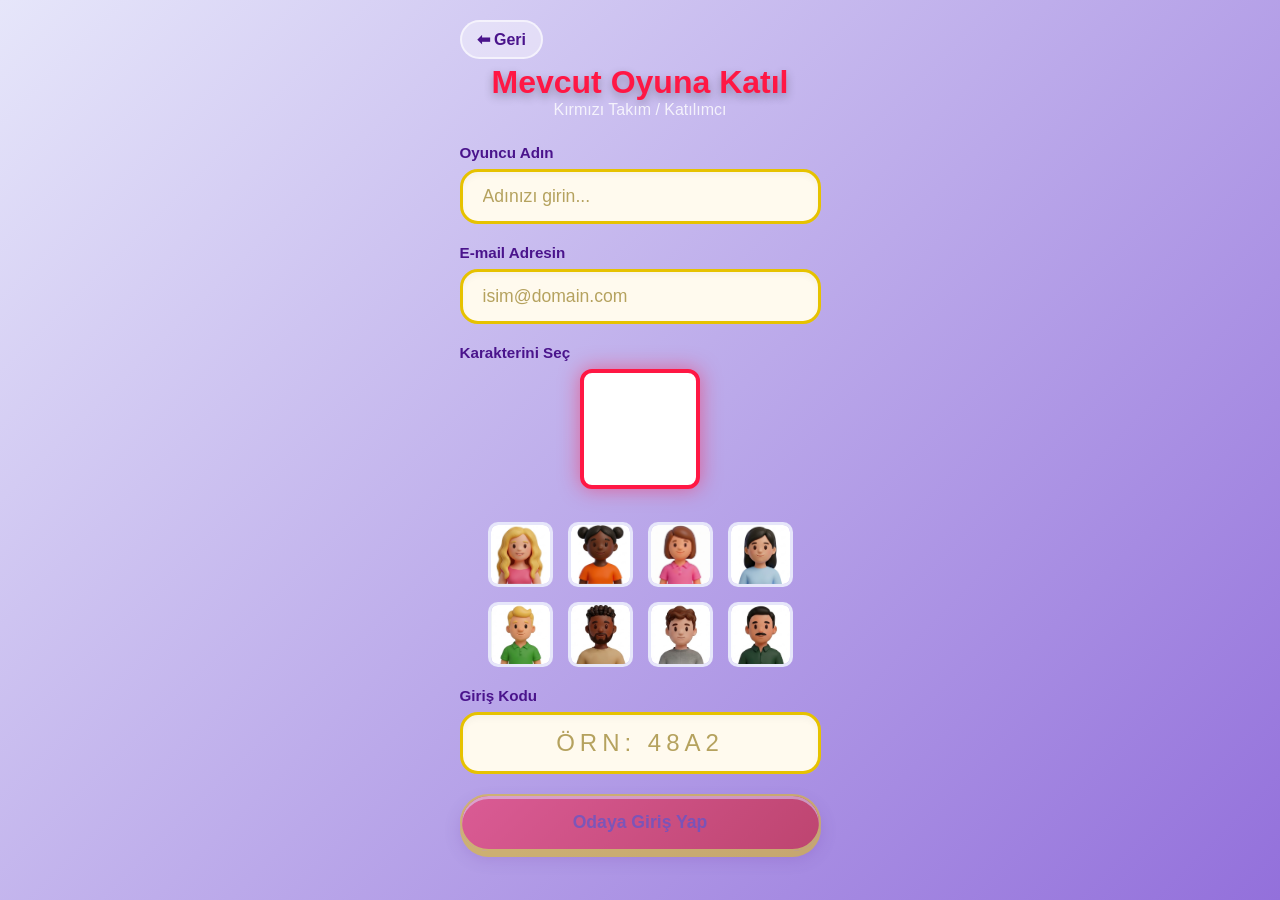
==== iki-kisilik-katil.html @ f36b6cc8 "3D Arka plan ve Ayarlar Modalı eklendi" ====
<!DOCTYPE html>
<html lang="tr">
<head>
    <meta charset="UTF-8">
    <meta name="viewport" content="width=device-width, initial-scale=1.0">
    <title>Oyuna Katıl - Petek</title>
    <link rel="stylesheet" href="style.css">
</head>
<body class="prep-body">
    <div class="prep-container">
        <div class="back-header">
            <a href="iki-kisilik-secim.html" class="back-btn">⬅ Geri</a>
        </div>

        <div style="text-align: center; margin-bottom: 25px;">
            <h1 style="color: #FF1744; text-shadow: 0px 4px 10px rgba(0,0,0,0.3);">Mevcut Oyuna Katıl</h1>
            <p style="color: white; opacity: 0.8;">Kırmızı Takım / Katılımcı</p>
        </div>

        <div class="card">
            <div class="input-group">
                <label class="input-label" for="joinerNickname">Oyuncu Adın</label>
                <input type="text" id="joinerNickname" class="custom-input" placeholder="Adınızı girin..." autocomplete="off">
            </div>

            <div class="input-group">
                <label class="input-label" for="joinerEmail">E-mail Adresin</label>
                <input type="email" id="joinerEmail" class="custom-input" placeholder="isim@domain.com" autocomplete="off">
            </div>

            <!-- Joiner Avatar -->
            <div class="input-group" style="align-items: center;">
                <label class="input-label" style="align-self: flex-start;">Karakterini Seç</label>
                
                <div class="selected-avatars-display">
                    <div class="selected-avatar-box team-red-border" id="joinerPreviewBox">
                        <img src="" id="joinerPreviewImg" style="display:none;" alt="Oyuncu">
                    </div>
                </div>

                <div class="avatar-galleries" id="joinerAvatarGrid">
                    <div class="gallery-row">
                        <div class="gallery-item avatar-card" data-avatar="k1_beyaz.png"><img src="./k1_beyaz.png"></div>
                        <div class="gallery-item avatar-card" data-avatar="k2_beyaz.png"><img src="./k2_beyaz.png"></div>
                        <div class="gallery-item avatar-card" data-avatar="k3_beyaz.png"><img src="./k3_beyaz.png"></div>
                        <div class="gallery-item avatar-card" data-avatar="k4_beyaz.png"><img src="./k4_beyaz.png"></div>
                    </div>
                    <div class="gallery-row">
                        <div class="gallery-item avatar-card" data-avatar="e1_beyaz.png"><img src="./e1_beyaz.png"></div>
                        <div class="gallery-item avatar-card" data-avatar="e2_beyaz.png"><img src="./e2_beyaz.png"></div>
                        <div class="gallery-item avatar-card" data-avatar="e3_beyaz.png"><img src="./e3_beyaz.png"></div>
                        <div class="gallery-item avatar-card" data-avatar="e4_beyaz.png"><img src="./e4_beyaz.png"></div>
                    </div>
                </div>
            </div>

            <div class="input-group">
                <label class="input-label">Giriş Kodu</label>
                <input type="text" id="joinCode" class="custom-input" placeholder="Örn: 48A2" style="text-transform: uppercase; text-align: center; font-size: 1.5rem; letter-spacing: 5px;">
            </div>

            <button class="btn" id="joinRoomBtn" style="width: 100%; opacity: 0.5; pointer-events: none; background: linear-gradient(135deg, #FF1744, #D50000);">Odaya Giriş Yap</button>
            <p id="joinStatusText" style="text-align: center; color: white; display: none; margin-top: 15px; font-weight: bold;">Başarıyla katıldın! Kurucunun başlatması bekleniyor...</p>
        </div>
    </div>

    <script src="iki-kisilik-katil.js"></script>
</body>
</html>
---- style.css ----
/* Genel Ayarlar ve Renk Paleti */
:root {
    /* Arka plan geÃ§iÅi iÃ§in lila ve mor tonlarÄ± */
    --bg-color-start: #E6E6FA; /* Lila */
    --bg-color-end: #9370DB; /* Mor */
    
    /* Buton ve kartlar iÃ§in canlÄ± sarÄ± tonlarÄ± */
    --primary-yellow: #FFD700;
    --primary-yellow-dark: #E6C200;
    
    /* GÃ¶lge ve 3D efektleri iÃ§in renkler */
    --shadow-color: rgba(75, 0, 130, 0.25); /* Koyu mor tonlarÄ±nda gÃ¶lge */
    --highlight-color: rgba(255, 255, 255, 0.6);

    /* Metin renkleri */
    --text-main: #4A148C; /* OkunabilirliÄi yÃ¼ksek koyu mor */
}

/* Temel SÄ±fÄ±rlama ve Body Stilleri */
* {
    box-sizing: border-box;
    margin: 0;
    padding: 0;
}

body {
    font-family: 'Segoe UI', Tahoma, Geneva, Verdana, sans-serif;
    /* Lila'dan mora geÃ§iÅli arka plan */
    background: linear-gradient(135deg, var(--bg-color-start) 0%, var(--bg-color-end) 100%);
    background-attachment: fixed; /* Mobilde scroll yaparken arkaplan sabit kalsÄ±n */
    min-height: 100vh;
    color: var(--text-main);
    display: flex;
    flex-direction: column;
    align-items: center;
    padding: 20px;
    /* Mobil Ã¶ncelikli (responsive) yapÄ± iÃ§in */
    width: 100%;
    position: relative; /* Arka plan deseni iÃ§in */
    overflow-x: hidden; /* Animasyondan dolayÄ± kaydÄ±rma Ã§ubuÄu Ã§Ä±kmasÄ±nÄ± engelle */
}

/* ============================================================== */
/* FÜTÜRİSTİK 3D PETEK KOVANI (ADVANCED 3D ENERGY HIVE)            */
/* ============================================================== */
.hexagon-grid-bg {
    position: fixed;
    top: 0;
    left: 0;
    width: 100%;
    height: 100%;
    z-index: -1;
    pointer-events: none;
    opacity: 0.25;
    
    /* Derinlik için isometric bakış açısı (Opsiyonel: Isometric hissi veren pattern kullanacağız) */
    background: linear-gradient(135deg, #E040FB 0%, #FF4081 50%, #00E5FF 100%);
    
    /* 3D Görünümlü İç İçe Geçmiş Lazer Petekler (Nested Laser Hexagons) */
    -webkit-mask-image: url("data:image/svg+xml,%3Csvg width='112' height='100' viewBox='0 0 112 100' xmlns='http://www.w3.org/2000/svg'%3E%3Cpath d='M28 66L0 50L0 16L28 0L56 16L56 50L28 66L28 100M56 16L84 0L112 16L112 50L84 66L56 50' fill='none' stroke='black' stroke-width='2.5'/%3E%3Cpath d='M28 55L10 45L10 21L28 11L46 21L46 45Z' fill='none' stroke='black' stroke-width='1'/%3E%3Cpath d='M84 55L66 45L66 21L84 11L102 21L102 45Z' fill='none' stroke='black' stroke-width='1'/%3E%3C/svg%3E");
    mask-image: url("data:image/svg+xml,%3Csvg width='112' height='100' viewBox='0 0 112 100' xmlns='http://www.w3.org/2000/svg'%3E%3Cpath d='M28 66L0 50L0 16L28 0L56 16L56 50L28 66L28 100M56 16L84 0L112 16L112 50L84 66L56 50' fill='none' stroke='black' stroke-width='2.5'/%3E%3Cpath d='M28 55L10 45L10 21L28 11L46 21L46 45Z' fill='none' stroke='black' stroke-width='1'/%3E%3Cpath d='M84 55L66 45L66 21L84 11L102 21L102 45Z' fill='none' stroke='black' stroke-width='1'/%3E%3C/svg%3E");
    mask-size: 80px auto;
    
    /* Neon Parlama ve Derinlik Gölgeleri */
    filter: drop-shadow(0 0 5px rgba(224, 64, 251, 0.6)) drop-shadow(0 0 10px rgba(0, 229, 255, 0.4));
}

/* Sayfa ortasındaki yumuşak lazer enerji küresi (Focal Energy Sphere) */
.hexagon-grid-bg::before {
    content: '';
    position: absolute;
    top: 50%;
    left: 50%;
    width: 80vw;
    height: 80vh;
    background: radial-gradient(circle, rgba(224, 64, 251, 0.3) 0%, rgba(255, 64, 129, 0.1) 40%, transparent 70%);
    transform: translate(-50%, -50%);
    filter: blur(60px);
    pointer-events: none;
    z-index: -1;
}
    10% {
        opacity: 1; /* GÃ¶rÃ¼nÃ¼rleÅti */
    }
    90% {
        opacity: 1;
    }
    100% {
        transform: translateY(120vh) rotate(360deg);
        opacity: 0; /* Kaybolarak Ã§Ä±ksÄ±n */
    }
}

/* 
  Ortak 'Kart' SÄ±nÄ±fÄ± 
  YumuÅak kÃ¶Åeli, sevimli, hafif 3D gÃ¶rÃ¼nÃ¼mlÃ¼ kart yapÄ±larÄ±.
*/
.card {
    background-color: var(--primary-yellow);
    border-radius: 24px; /* YumuÅak ve geniÅ kÃ¶Åeler */
    padding: 20px;
    margin-bottom: 20px;
    width: 100%;
    max-width: 400px; /* Mobilde tam ekran, tablette/web'de ortalanmÄ±Å */
    
    /* Hafif 3D Efekti: Ãstten aydÄ±nlatma, alttan kendi renginin koyusu ile kalÄ±nlÄ±k ve dÄ±Å gÃ¶lge */
    box-shadow: 
        0px 10px 20px var(--shadow-color),
        inset 0px 4px 0px var(--highlight-color),
        inset 0px -4px 0px var(--primary-yellow-dark);
        
    /* Formu desteklemek ve sevimli gÃ¶stermek iÃ§in ince bir Ã§izgi */
    border: 3px solid var(--primary-yellow-dark);
    display: flex;
    flex-direction: column;
    gap: 15px;
    transition: transform 0.3s ease;
}

/* Karta hover gelindiÄinde hafif zÄ±plama efekti (opsiyonel) */
.card:hover {
    transform: translateY(-2px);
}

.card h2, .card h3 {
    text-align: center;
    margin-bottom: 5px;
    font-weight: 800;
}

.card p {
    font-size: 1rem;
    line-height: 1.5;
}

/* 
  Ortak 'Buton' SÄ±nÄ±fÄ± 
  CanlÄ± sarÄ±, yumuÅak kÃ¶Åeli, 3D ve interaktif (hover/active efektli) buton yapÄ±larÄ±.
*/
.button, .btn {
    appearance: none;
    background-color: var(--primary-yellow);
    color: var(--text-main);
    font-size: 1.1rem;
    font-weight: bold;
    text-align: center;
    padding: 16px 24px;
    border-radius: 100px; /* Tam yuvarlak (hap Åeklinde) sevimli buton */
    border: 2px solid var(--primary-yellow-dark);
    cursor: pointer;
    width: 100%;
    
    /* 3D GÃ¶rÃ¼nÃ¼m: AydÄ±nlatma ve alt gÃ¶lge ile kalÄ±nlÄ±k (basÄ±labilir) hissi */
    box-shadow: 
        0px 6px 0px var(--primary-yellow-dark),
        0px 8px 15px var(--shadow-color),
        inset 0px 3px 0px var(--highlight-color);
        
    transition: all 0.15s cubic-bezier(0.4, 0, 0.2, 1); /* YumuÅak animasyon geÃ§iÅi */
    display: inline-flex;
    justify-content: center;
    align-items: center;
    text-decoration: none;
    user-select: none; /* Metin seÃ§imi engelleniyor */
}

/* Ãzerine gelindiÄinde (Hover): Hafif kÃ¼Ã§Ã¼lme ve koyulaÅma efekti */
.button:hover, .btn:hover {
    background-color: var(--primary-yellow-dark); /* Renk koyulaÅÄ±yor */
    transform: scale(0.98) translateY(2px); /* Hem hafif kÃ¼Ã§Ã¼lÃ¼yor hem aÅaÄÄ± iniyor */
    /* 3D gÃ¶lgeyi (kalÄ±nlÄ±ÄÄ±) azaltarak basÄ±lÄ±yormuÅ hissini baÅlatma */
    box-shadow: 
        0px 4px 0px var(--primary-yellow-dark),
        0px 5px 10px var(--shadow-color),
        inset 0px 3px 0px rgba(255, 255, 255, 0.4);
}

/* TÄ±klandÄ±ÄÄ±nda (Active): Tamamen basÄ±lmÄ±Å hissi */
.button:active, .btn:active {
    transform: scale(0.95) translateY(6px); /* Daha fazla kÃ¼Ã§Ã¼lÃ¼p tam basÄ±lÄ±yor */
    background-color: #D4B400; /* Biraz daha koyu sarÄ± */
    /* KalÄ±nlÄ±k gÃ¶lgesi sÄ±fÄ±rlanÄ±yor (buton zemine oturdu) */
    box-shadow: 
        0px 0px 0px var(--primary-yellow-dark),
        0px 2px 5px var(--shadow-color),
        inset 0px 3px 0px rgba(255, 255, 255, 0.2);
}

/* Mobil cihazlarda kullanÄ±labilirlik iÃ§in ekstra medya sorgularÄ± */
@media screen and (max-width: 480px) {
    body {
        padding: 15px;
    }
    
    .card {
        padding: 18px;
        border-radius: 20px;
        gap: 12px;
    }
    
    .button, .btn {
        padding: 14px 20px;
        font-size: 1rem;
    }
}

/* ============================================================== */
/* YENÄ° EKLENEN ANA SAYFA (INDEX) STÄ°LLERÄ°                          */
/* ============================================================== */

/* --- Ãst MenÃ¼ Ä°konlarÄ± (Ayarlar ve YardÄ±m) --- */
.header {
    width: 100%;
    max-width: 100%; /* Tam ekran saÄa yaslamak iÃ§in 100% yapÄ±ldÄ± */
    display: flex;
    justify-content: flex-end;
    gap: 15px;
    padding: 10px 15px 20px 15px; /* Mobilde kenarlardan azÄ±cÄ±k pay bÄ±rakÄ±lÄ±r */
    position: relative;
    z-index: 10; /* Arka plan deseninin Ã¼stÃ¼nde kalsÄ±n */
}

.icon-btn {
    width: 82px; /* Ana menÃ¼ye oranla hafifÃ§e bÃ¼yÃ¼tÃ¼ldÃ¼ */
    height: 95px;
    /* Parlak Petek SarÄ±sÄ± Soru Ä°Åareti Butonu (Eski Pembe Renk Ä°ptal) */
    background: radial-gradient(circle at 30% 30%, rgba(255, 255, 255, 0.4) 0%, transparent 60%), linear-gradient(135deg, #FFD54F 0%, #FFB300 50%, #FF8F00 100%);
    clip-path: polygon(50% 0%, 100% 25%, 100% 75%, 50% 100%, 0% 75%, 0% 25%);
    display: flex;
    justify-content: center;
    align-items: center;
    font-size: 2.2rem; /* Ä°kon bÃ¼yÃ¼tÃ¼ldÃ¼ */
    font-weight: 900; /* Ãok daha kalÄ±n, dolgun bir gÃ¶rÃ¼nÃ¼m */
    color: #4A148C;
    cursor: pointer;
    text-decoration: none;
    border: none;
    transition: all 0.2s ease;
    filter: drop-shadow(0px 4px 10px rgba(0, 0, 0, 0.15));
}

.icon-btn:hover {
    transform: scale(1.1);
    filter: drop-shadow(0px 0px 16px rgba(255, 215, 0, 0.9));
}

.icon-btn:active {
    transform: scale(0.95);
}

/* --- Ana MenÃ¼ Klasik Petek TasarÄ±mlarÄ± --- */
.honeycomb-menu-container {
    position: relative;
    width: 320px;
    height: 290px;
    z-index: 10; /* Arka plan deseninin Ã¼stÃ¼nde kalsÄ±n */
    
    /* Dikey ortalama - Logo ile alt kÄ±sÄ±m arasÄ±nda mÃ¼kemmel dengelenir */
    margin: auto; 
    
    /* TÃ¼m petekleri oranlarÄ± bozulmadan (iÃ§ yazÄ±larÄ±yla birlikte) eski %22 yerine Åimdi %40 bÃ¼yÃ¼tÃ¼r (Ekstra ~%15-20 kazanÃ§) */
    transform: scale(1.40); 
    transform-origin: center center;
}

/* Mobil limitler - BÃ¼yÃ¼tÃ¼len petekler ufak ekranlarda viewport dÄ±ÅÄ±na taÅmasÄ±n */
@media screen and (max-width: 440px) {
    .honeycomb-menu-container {
        transform: scale(1.22); /* Limit (Eski bÃ¼yÃ¼k boyut Åimdi mobil maks limit oldu) */
    }
}
@media screen and (max-width: 380px) {
    .honeycomb-menu-container {
        transform: scale(1.05); /* Ãok dar telefonlar */
    }
}

.honeycomb-btn {
    position: absolute;
    /* Tam Keskin Petek (AltÄ±gen) silÃ¼eti - DÃ¼z Ã¼st/alt, sivri yanlar */
    clip-path: polygon(25% 0%, 75% 0%, 100% 50%, 75% 100%, 25% 100%, 0% 50%);
    
    /* Temiz, PÃ¼rÃ¼zsÃ¼z Bal Rengi Linear Degrade (Koyu Amber'den AÃ§Ä±k SarÄ±ya) */
    /* TÃ¼m desen ve iÃ§ gÃ¶lgeler kaldÄ±rÄ±ldÄ± */
    background: linear-gradient(180deg, #FFA000 0%, #FFECB3 100%);
    
    display: flex;
    flex-direction: column;
    justify-content: center;
    align-items: center;
    text-align: center;
    cursor: pointer;
    transition: transform 0.3s ease, filter 0.3s ease, z-index 0s;
    
    /* Ä°nce Ãst-Sol IÅÄ±k ParlamasÄ± (Kenar Vurgusu/Highlight) + Zemin GÃ¶lgesi */
    filter: drop-shadow(-1.5px -1.5px 0px rgba(255, 255, 255, 0.9)) drop-shadow(0px 8px 12px rgba(255, 143, 0, 0.5));
}

.honeycomb-btn.h-large {
    width: 170px;
    height: 147px; /* W * 0.866 */
    padding: 10px;
}

.honeycomb-btn.h-small {
    width: 125px;
    height: 108px; /* W * 0.866 */
    padding: 10px;
}

/* Pozisyonlamalar (ArÄ± kovanÄ± iÃ§iÃ§e dizilimi) */
.honeycomb-btn.h-pos-1 {
    top: 0;
    left: 10px;
    z-index: 2;
}

.honeycomb-btn.h-pos-2 {
    top: 78px; /* Tam ortadan hizalama yarÄ± yÃ¼ksekliÄi */
    left: 142px; /* GeniÅliÄin %75'i civarÄ± + boÅluk */
    z-index: 1;
}

.honeycomb-btn.h-pos-3 {
    top: 156px; 
    left: 45px; /* Alt-sol cepheye sÄ±msÄ±kÄ± oturtulmuÅ kÃ¼Ã§Ã¼k petek */
    z-index: 3;
}

/* --- Ä°konlar ve Tipografi --- */
.honeycomb-btn h2 {
    font-size: 1.25rem;
    font-weight: 800;
    margin-bottom: 2px;
    color: #4A148C; /* Koyu Mor (Siyah/Mor Vurgu) */
    line-height: 1.1;
}

.honeycomb-btn.h-small h2 {
    font-size: 1rem; /* KÃ¼Ã§Ã¼k peteÄin baÅlÄ±ÄÄ± biraz daha kÃ¼Ã§Ã¼k */
}

.honeycomb-btn p {
    font-size: 0.95rem; /* Boyut birkaÃ§ piksel bÃ¼yÃ¼tÃ¼ldÃ¼ ve daha okunabilir kÄ±lÄ±ndÄ± */
    font-weight: 700;
    color: #222222; /* Koyu gri, neredeyse siyah temiz modern metin */
    line-height: 1.25;
}

.honeycomb-btn.h-small p {
    font-size: 0.85rem;
}

.honeycomb-btn:hover {
    transform: scale(1.1); /* YumuÅak tam bÃ¼yÃ¼me animasyonu */
    /* Hover anÄ±nda CamsÄ± Halo yansÄ±masÄ± ve GÃ¼Ã§lÃ¼ Kehribar (AltÄ±n) Glow */
    filter: drop-shadow(0px 0px 4px rgba(255, 255, 255, 0.8)) drop-shadow(0px 0px 20px rgba(255, 215, 0, 0.95));
    z-index: 10 !important; /* BÃ¼yÃ¼dÃ¼ÄÃ¼nde tasarÄ±mÄ±n en Ã¼stÃ¼ne Ã§Ä±ksÄ±n */
}

/* --- Logo ve Responsive DÃ¼zen --- */
.logo-container {
    display: flex;
    justify-content: center;
    align-items: center;
    width: 100%;
    margin-top: 10px;
    margin-bottom: 40px;
    position: relative; /* Mistk halo efekti iÃ§in referans */
    animation: float 4s ease-in-out infinite;
    z-index: 10; /* Arka plan deseninin Ã¼stÃ¼nde kalsÄ±n */
}

/* Mistik ve DeÄerli Hava Katan Petek/Bal Mumu ParÄ±ltÄ±sÄ± (Halo Aura) */
.logo-container::before {
    content: '';
    position: absolute;
    top: 50%;
    left: 50%;
    transform: translate(-50%, -50%);
    width: 250px;
    height: 250px;
    background: radial-gradient(circle, rgba(255, 215, 0, 0.25) 0%, rgba(255, 143, 0, 0.08) 40%, transparent 70%);
    pointer-events: none; /* Mouse engellemesini engeller */
    z-index: -1; /* Logonun arkasÄ±nda kalsÄ±n */
}

.brand-logo {
    max-width: 100%; /* Mobil cihazlarda taÅmayÄ± Ã¶nler */
    width: 200px; /* Daha zarif ve toparlanmÄ±Å bir boyut (eskiden 300px'ti) */
    height: auto;
    object-fit: contain;
    filter: drop-shadow(0px 8px 15px var(--shadow-color)); /* Logoya derinlik katan lila gÃ¶lge */
}

/* Havada SÃ¼zÃ¼lme Animasyonu (Float) */
@keyframes float {
    0% { transform: translateY(0px); }
    50% { transform: translateY(-8px); }
    100% { transform: translateY(0px); }
}

/* --- Menu KartÄ± Ãzel Ä°mleÃ§ ve TÄ±klanabilirlik Bildirimi --- */
.menu-card {
    cursor: pointer;
}

/* --- Modal (AÃ§Ä±lÄ±r Pencere) Stilleri --- */
.modal-overlay {
    position: fixed;
    top: 0;
    left: 0;
    width: 100%;
    height: 100%;
    background-color: rgba(30, 0, 60, 0.75); /* Koyu Arka Plan */
    backdrop-filter: blur(5px); /* Arka planÄ± bulanÄ±klaÅtÄ±rma efekti */
    
    /* ModalÄ± ortalamak iÃ§in Flexbox */
    display: flex;
    justify-content: center;
    align-items: center;
    
    /* VarsayÄ±lan olarak gizli */
    z-index: 1000;
    opacity: 0;
    pointer-events: none;
    transition: opacity 0.3s ease;
}

/* JavaScript bu sÄ±nÄ±fÄ± eklediÄinde modal gÃ¶rÃ¼nÃ¼r olur */
.modal-overlay.active {
    opacity: 1;
    pointer-events: auto;
}

.modal-content {
    background: linear-gradient(to bottom, #FFFFFF, #FFF5FA);
    width: 90%;
    max-width: 380px;
    border-radius: 28px;
    padding: 30px;
    position: relative;
    
    /* Ä°Ã§erik de hafif sevimli bir kenarlÄ±kla sÄ±nÄ±rlandÄ±rÄ±lÄ±yor */
    border: 4px solid var(--primary-yellow);
    box-shadow: 0px 20px 40px rgba(0, 0, 0, 0.3);
    
    /* AÃ§Ä±lÄ±Å animasyonu iÃ§in varsayÄ±lan olarak kÃ¼Ã§Ã¼ltÃ¼lmÃ¼Å ve aÅaÄÄ± kaydÄ±rÄ±lmÄ±Å */
    transform: translateY(30px) scale(0.9);
    transition: transform 0.3s cubic-bezier(0.34, 1.56, 0.64, 1); /* SÄ±Ã§rama (Bouncy) hareketi */
}

.modal-overlay.active .modal-content {
    transform: translateY(0) scale(1);
}

.modal-title {
    color: var(--text-main);
    font-size: 1.6rem;
    font-weight: 800;
    text-align: center;
    margin-bottom: 20px;
}

.modal-body {
    color: #444;
    line-height: 1.7;
    margin-bottom: 25px;
    font-size: 1.05rem;
}

.modal-body p {
    margin-bottom: 10px;
}

/* ÃarpÄ± (Kapatma) Butonu */
.close-btn {
    position: absolute;
    top: -15px;
    right: -15px;
    width: 44px;
    height: 44px;
    background-color: #FF4D6D; /* TatlÄ± pembe/kÄ±rmÄ±zÄ± tonu */
    color: white;
    border: 4px solid white;
    border-radius: 50%;
    font-size: 1.4rem;
    font-weight: bold;
    display: flex;
    justify-content: center;
    align-items: center;
    cursor: pointer;
    box-shadow: 0px 4px 10px rgba(0,0,0,0.25);
    transition: all 0.2s ease;
}

.close-btn:hover {
    transform: scale(1.1) rotate(90deg); /* Ãzerine gelince biraz dÃ¶nme ve bÃ¼yÃ¼me */
    background-color: #FF3355;
}

/* ============================================================== */
/* OYUN HAZIRLIK (PREP) SAYFALARI Ä°ÃÄ°N STÄ°LLER                    */
/* ============================================================== */

/* --- Input ve Form AlanlarÄ± --- */
.input-group {
    width: 100%;
    margin-bottom: 20px;
    display: flex;
    flex-direction: column;
    gap: 8px;
}

.input-label {
    font-weight: 700;
    color: var(--text-main);
    font-size: 0.95rem;
}

.custom-input {
    width: 100%;
    padding: 14px 20px;
    border-radius: 18px;
    border: 3px solid var(--primary-yellow-dark);
    font-size: 1.1rem;
    font-family: inherit;
    outline: none;
    transition: all 0.3s ease;
    box-shadow: inset 0px 4px 6px rgba(0,0,0,0.03);
    color: var(--text-main);
    background-color: #fffaee;
    font-weight: 600;
}

.custom-input::placeholder {
    color: #b5a25e;
    font-weight: 500;
}

.custom-input:focus {
    background-color: #ffffff;
    border-color: var(--text-main);
    box-shadow: 0px 0px 0px 4px rgba(75, 0, 130, 0.15);
}

.custom-input:disabled {
    background-color: #e9e9e9;
    border-color: #ccc;
    color: #777;
    cursor: not-allowed;
}

/* --- Kategori KartlarÄ± IzgarasÄ± (Grid) --- */
.category-grid {
    display: grid;
    /* Mobilde 3 sÃ¼tun sÄ±Äacak Åekilde, aralarÄ±nda boÅlukla */
    grid-template-columns: repeat(auto-fit, minmax(90px, 1fr));
    gap: 12px;
}

.category-card {
    background-color: #FFFFFF;
    border: 3px solid #E6E6FA; /* AÃ§Ä±k lila kenarlÄ±k */
    border-radius: 20px;
    padding: 15px 5px;
    display: flex;
    flex-direction: column;
    align-items: center;
    gap: 10px;
    cursor: pointer;
    transition: all 0.2s cubic-bezier(0.4, 0, 0.2, 1);
}

.category-card:hover {
    transform: translateY(-3px);
    border-color: var(--primary-yellow-light);
    box-shadow: 0px 6px 12px rgba(0,0,0,0.06);
}

.category-card.selected {
    border-color: var(--text-main);
    background-color: var(--primary-yellow); /* Aktif kart tamamen sarÄ± oluyor */
    box-shadow: 0px 4px 0px var(--primary-yellow-dark);
    transform: translateY(-2px);
}

.category-icon {
    font-size: 2rem;
    line-height: 1;
}

.category-name {
    font-size: 0.8rem;
    font-weight: 800;
    color: var(--text-main);
    text-align: center;
}

/* --- Geri Butonu (Ãst Sol) --- */
.back-header {
    width: 100%;
    max-width: 400px;
    display: flex;
    justify-content: flex-start;
    padding-bottom: 5px;
}

.back-btn {
    display: inline-flex;
    align-items: center;
    gap: 5px;
    text-decoration: none;
    background-color: rgba(255, 255, 255, 0.4);
    border: 2px solid rgba(255, 255, 255, 0.6);
    padding: 8px 15px;
    border-radius: 20px;
    font-size: 1rem;
    font-weight: 800;
    color: var(--text-main);
    cursor: pointer;
    transition: all 0.2s ease;
}

.back-btn:hover {
    background-color: rgba(255, 255, 255, 0.8);
    transform: translateX(-4px);
}

.game-back-btn {
    position: fixed;
    top: 20px;
    left: 20px;
    z-index: 9999;
    box-shadow: 0 4px 15px rgba(0,0,0,0.1);
}

/* --- Oyun Kodu GÃ¶rÃ¼ntÃ¼leme Kutusu --- */
.code-box {
    background-color: #E6E6FA; /* Lila iÃ§i */
    border: 3px dashed var(--text-main);
    border-radius: 20px;
    padding: 15px;
    text-align: center;
    font-size: 1.8rem;
    font-weight: 900;
    color: var(--text-main);
    letter-spacing: 8px;
    margin: 15px 0 20px 0;
    box-shadow: inset 0px 4px 6px rgba(0,0,0,0.05);
}

/* --- AyraÃ§ (VEYA yazÄ±sÄ±) --- */
.divider {
    display: flex;
    align-items: center;
    text-align: center;
    color: #ffffff;
    font-weight: 800;
    font-size: 0.9rem;
    margin: 15px 0;
    width: 100%;
    max-width: 400px;
    opacity: 0.9;
}

.divider::before, .divider::after {
    content: '';
    flex: 1;
    border-bottom: 2px dashed rgba(255, 255, 255, 0.6);
}

.divider::before { margin-right: 15px; }
.divider::after { margin-left: 15px; }

/* --- Inaktif (BasÄ±lamaz) Buton Stili --- */
.btn:disabled {
    opacity: 0.4;
    cursor: not-allowed;
    background-color: #e2c000;
    transform: none !important;
    box-shadow: 0px 4px 0px var(--primary-yellow-dark) !important;
}

/* --- Avatar SeÃ§imi (Yeni Kare GÃ¶rsel Sistem) --- */
.selected-avatars-display {
    display: flex;
    justify-content: center;
    gap: 30px;
    margin-bottom: 25px;
}

.selected-avatar-box {
    width: 120px;
    height: 120px;
    background-color: #FFFFFF;
    border-radius: 12px;
    display: flex;
    justify-content: center;
    align-items: center;
    overflow: hidden;
    position: relative;
    box-shadow: 0px 8px 20px rgba(0,0,0,0.15);
    transition: all 0.3s ease;
    border: 4px solid var(--text-main);
}

.selected-avatar-box img {
    width: 100%;
    height: 100%;
    object-fit: cover;
}

/* TakÄ±m Renkleri (Mavi = 1. Oyuncu, KÄ±rmÄ±zÄ± = 2. Oyuncu / Robot) */
.team-blue-border {
    border-color: #00E5FF !important;
    box-shadow: 0 0 20px rgba(0, 229, 255, 0.5) !important;
}

.team-red-border {
    border-color: #FF1744 !important;
    box-shadow: 0 0 20px rgba(255, 23, 68, 0.5) !important;
}

/* Galeriler */
.avatar-galleries {
    display: flex;
    flex-direction: column;
    gap: 15px;
}

.gallery-row {
    display: flex;
    justify-content: center;
    gap: 15px;
}

.gallery-item {
    width: 65px;
    height: 65px;
    border-radius: 10px;
    overflow: hidden;
    cursor: pointer;
    border: 3px solid #E6E6FA;
    transition: all 0.2s cubic-bezier(0.4, 0, 0.2, 1);
    background-color: #FFF;
}

.gallery-item img {
    width: 100%;
    height: 100%;
    object-fit: cover;
}

.gallery-item:hover {
    transform: scale(1.1);
    border-color: var(--primary-yellow-light);
    box-shadow: 0px 4px 10px rgba(0,0,0,0.2);
}

.gallery-item.selected {
    border-color: var(--primary-yellow);
    box-shadow: 0px 0px 12px var(--primary-yellow);
    transform: translateY(-3px) scale(1.05);
}

/* KullanÄ±cÄ± isteÄi: Kare butonlar iÃ§indeki resimlerin tam sÄ±ÄmasÄ± iÃ§in */
.sq-avatar-btn img {
    width: 100%;
    height: 100%;
    object-fit: cover;
}

/* --- Zorluk Seviyesi ButonlarÄ± --- */
.diff-group {
    display: flex;
    gap: 10px;
    background-color: #FFFFFF;
    border: 3px solid #E6E6FA;
    border-radius: 18px;
    padding: 6px;
}

.diff-btn {
    flex: 1;
    background: transparent;
    border: none;
    padding: 10px 0;
    font-weight: 800;
    font-size: 0.95rem;
    color: var(--text-main);
    border-radius: 12px;
    cursor: pointer;
    transition: all 0.2s ease;
}

.diff-btn:hover {
    background-color: rgba(230, 230, 250, 0.5);
}

.diff-btn.selected {
    background-color: var(--primary-yellow);
    box-shadow: 0px 3px 5px rgba(0,0,0,0.1);
    color: var(--text-main);
}

/* ============================================================== */
/* OYUN EKRANI STÄ°LLERÄ° (oyun.html)                               */
/* ============================================================== */

.game-body {
    padding: 15px;
    align-items: stretch; /* Esnemeye izin ver */
}

.game-container {
    width: 100%;
    max-width: 550px;
    margin: 0 auto;
    display: flex;
    flex-direction: column;
    gap: 20px;
    flex: 1; /* EkranÄ± kaplamasÄ± iÃ§in */
}

/* --- Skor Tablosu (Ãst BÃ¶lÃ¼m) --- */
/* --- Skor Tablosu (Ãst BÃ¶lÃ¼m - Yeni Image_17 TasarÄ±mÄ±) --- */
.scoreboard-row {
    display: flex;
    justify-content: space-around;
    align-items: center;
    background: rgba(255, 255, 255, 0.25);
    backdrop-filter: blur(15px);
    border-radius: 30px;
    padding: 20px 10px;
    box-shadow: 0px 10px 30px rgba(0,0,0,0.1);
    width: 100%;
    margin-bottom: 5px; /* Soru alanÄ±na daha yakÄ±n */
    border: 2px solid rgba(255, 255, 255, 0.3);
    min-height: 160px;
}

.player-profile {
    display: flex;
    flex-direction: column;
    align-items: center;
    gap: 12px;
}

.avatar-container {
    position: relative;
    width: 90px;
    height: 90px;
}

.avatar-box {
    width: 90px;
    height: 90px;
    background-color: #FFF;
    border: 6px solid #4A148C;
    border-radius: 15px;
    overflow: hidden;
    box-shadow: 0 5px 15px rgba(0,0,0,0.2);
    display: flex;
    justify-content: center;
    align-items: center;
}

.avatar-box img {
    width: 100%;
    height: 100%;
    object-fit: cover;
}

/* TakÄ±m Renkleri ve Glow Efektleri */
.team-blue-glow {
    border-color: #00E5FF !important;
    box-shadow: 0 0 25px rgba(0, 229, 255, 0.7) !important;
}

.team-red-glow {
    border-color: #FF1744 !important;
    box-shadow: 0 0 25px rgba(255, 23, 68, 0.7) !important;
}

.name-tag {
    background-color: var(--primary-yellow);
    color: var(--text-main);
    padding: 6px 15px;
    border-radius: 12px;
    font-weight: 800;
    font-size: 0.9rem;
    box-shadow: 0 4px 0 var(--primary-yellow-dark);
    min-width: 80px;
    text-align: center;
}

.score-box {
    display: flex;
    justify-content: center;
    align-items: center;
}

.score-hex {
    width: 60px;
    height: 68px;
    background: #FFD54F;
    clip-path: polygon(50% 0%, 100% 25%, 100% 75%, 50% 100%, 0% 75%, 0% 25%);
    display: flex;
    justify-content: center;
    align-items: center;
    font-size: 1.4rem;
    font-weight: 900;
    color: #4A148C;
    box-shadow: 0 4px 10px rgba(0,0,0,0.1);
}

.score-hex.blue-text { color: #00B0FF; }
.score-hex.red-text { color: #D50000; }

/* ============================================================== */
/* OYUNCU BÄ°LGÄ°SÄ° VE SIRA ANÄ°MASYONLARI (MULTIPLAYER)             */
/* ============================================================== */

/* DÃ¶nen CanlÄ± IÅÄ±k SÃ¼zmesi (Glow) Animasyonu */
@keyframes spinGlow {
    0% { box-shadow: 0 0 10px #FFD700, 0 0 20px #FFD700, inset 0 0 5px #FFD700; transform: scale(1); }
    50% { box-shadow: 0 0 20px #FFF, 0 0 35px #FFD700, inset 0 0 15px #FFD700; transform: scale(1.05); }
    100% { box-shadow: 0 0 10px #FFD700, 0 0 20px #FFD700, inset 0 0 5px #FFD700; transform: scale(1); }
}

.player-info {
    display: none; /* Eski yapÄ± artÄ±k kullanÄ±lmÄ±yor */
}

/* SIRA KÄ°MDEYSE O PARLASIN (YENÄ° TASARIM UYUMU) */
.player-profile.active-turn .avatar-box {
    border-color: var(--primary-yellow) !important;
    animation: spinGlow 2s infinite ease-in-out;
}

.player-profile.active-turn .name-tag {
    transform: scale(1.1);
    background-color: #FFF;
    border: 2px solid var(--primary-yellow);
}

.player-info.right-aligned {
    justify-content: flex-end;
}

.avatar-circle {
    width: 60px;
    height: 60px;
    background-color: #FFF6C4;
    border-radius: 12px; /* Eskiden 50% idi, kareleÅtirildi */
    display: flex;
    justify-content: center;
    align-items: center;
    font-size: 2.5rem; 
    box-shadow: 0px 4px 0px rgba(0,0,0,0.15);
    overflow: hidden; /* Resimlerin taÅmasÄ±nÄ± Ã¶nle */
}

/* Oyun Ä°Ã§i Profil Kare Resim GÃ¶rÃ¼ntÃ¼leme */
.avatar-circle img {
    width: 100%;
    height: 100%;
    object-fit: cover;
}

/* Bot veya 2. Oyuncu iÃ§in Ã¶zel border rengi JS den gelecek. 
   VarsayÄ±lanlarÄ± koruduk. */
.bot-avatar {
    /* Background overwrite edilmesin */
}

.player-details {
    display: flex;
    flex-direction: column;
}

.player-name {
    font-weight: 900;
    font-size: 1.05rem;
    color: var(--text-main);
}

.player-score {
    font-size: 0.75rem;
    font-weight: 700;
    color: #4A148C;
    opacity: 0.8;
}

/* --- Kronometre (BÃ¼yÃ¼k Petek) --- */
.timer-wrapper {
    filter: drop-shadow(0px 8px 12px rgba(0, 0, 0, 0.2));
    z-index: 100;
}

.timer-hex {
    width: 60px;
    height: 70px;
    background-color: #FF4D6D;
    clip-path: polygon(50% 0%, 100% 25%, 100% 75%, 50% 100%, 0% 75%, 0% 25%);
    display: flex;
    justify-content: center;
    align-items: center;
    font-size: 1.8rem;
    font-weight: 900;
    color: white;
    margin: 0 10px;
}

/* --- Puan Paneli (Petek Izgara H-Comb) --- */
.honeycomb-grid {
    display: flex;
    flex-wrap: nowrap; /* Her zaman tam ve ferah tek satÄ±rlÄ± dizilimi korur */
    justify-content: center;
    align-items: center;
    padding: 15px 5px; /* Mesafe optimize edildi */
    width: 100%;
    max-width: 100%;
}

.hex-row {
    display: none; /* ArtÄ±k kullanÄ±lmÄ±yor */
}

.hex-point {
    width: 63px; /* Ãok hafif kÃ¼Ã§Ã¼lterek ekstra o ferah boÅluk formunu yaratÄ±r */
    height: 73px;
    /* PÃ¼rÃ¼zsÃ¼z altÄ±gen doku ve sarÄ±/turuncu sÄ±cak degrade */
    background: radial-gradient(circle at 30% 30%, rgba(255, 255, 255, 0.4) 0%, transparent 60%), linear-gradient(135deg, #FFD54F 0%, #FFB300 50%, #FF8F00 100%);
    clip-path: polygon(50% 0%, 100% 25%, 100% 75%, 50% 100%, 0% 75%, 0% 25%);
    display: flex;
    justify-content: center;
    align-items: center;
    font-size: 1.35rem;
    font-weight: 900;
    color: #000000; /* Net Siyah Puan */
    cursor: pointer;
    filter: drop-shadow(0px 4px 5px rgba(255, 143, 0, 0.4)); /* Bal mumu parlaklÄ±ÄÄ± efekti */
    transition: all 0.2s ease; /* AkÄ±cÄ± ve yumuÅak geÃ§iÅ */
    position: relative;
    z-index: 10;
    pointer-events: auto;
    flex-shrink: 0; /* Petek formlarÄ±nÄ±n bozulmamasÄ± saÄlanÄ±r */
    margin: 0 -5px; /* Aradaki yatay marj daraltÄ±larak boÅluk (gap) dengeli artÄ±rÄ±ldÄ±! */
}

/* Dinamik petek dizilimi - tam dikey kayma ile kovan boÅluklarÄ± hizalandÄ± */
.hex-point:nth-child(odd) {
    margin-top: 54px;
    margin-bottom: 0px;
}
.hex-point:nth-child(even) {
    margin-top: 0px;
    margin-bottom: 54px;
}

/* Mouse ile Ã¼zerine gelindiÄinde oluÅan parlama (Halo) ve bÃ¼yÃ¼me */
.hex-point:hover {
    transform: scale(1.1);
    filter: drop-shadow(0px 0px 12px rgba(255, 215, 0, 0.9)); /* AltÄ±n SarÄ±sÄ± ParlaklÄ±k */
    z-index: 20;
}

/* TÄ±klandÄ±ÄÄ±ndaki bÃ¼yÃ¼me ve Ã¼ste Ã§Ä±kma efekti */
.hex-point.pop-up {
    transform: scale(1.1);
    z-index: 20;
    position: relative;
}

/* Mavi TakÄ±m (Oyuncu 1 / Kurucu) */
.hex-point.correct-hex,
.hex-point.p1-correct {
    background: linear-gradient(135deg, #00E5FF 0%, #00B0FF 100%) !important;
    color: #FFFFFF !important;
    filter: drop-shadow(0px 0px 15px rgba(0, 229, 255, 0.6)) !important;
    pointer-events: none !important;
    transform: scale(1);
}

/* KÄ±rmÄ±zÄ± TakÄ±m (Bot / KatÄ±lÄ±mcÄ±) */
.hex-point.bot-correct,
.hex-point.p2-correct {
    background: linear-gradient(135deg, #FF1744 0%, #D50000 100%) !important;
    color: #FFFFFF !important;
    filter: drop-shadow(0px 0px 15px rgba(255, 23, 68, 0.6)) !important;
    pointer-events: none !important;
    transform: scale(1);
}

/* Bilememe Durumu (Her ikisi de yanlÄ±Å) */
.hex-point.played {
    background: linear-gradient(135deg, #808080 0%, #424242 100%) !important;
    color: rgba(255, 255, 255, 0.6) !important;
    filter: grayscale(1) !important;
    pointer-events: none !important;
    transform: scale(1);
}

/* --- Alt BÃ¶lÃ¼m (Soru Paneli) --- */
.question-panel {
    display: flex;
    flex-direction: column;
    gap: 15px;
    margin-top: 5px; /* Header'a yaklaÅtÄ±rÄ±ldÄ± */
}

/* Yatay UzatÄ±lmÄ±Å AltÄ±gen iÃ§in GÃ¶lge Wrapper'Ä± */
.q-wrapper {
    filter: drop-shadow(0px 8px 10px var(--shadow-color));
}

.question-hex {
    width: 100%;
    min-height: 90px;
    background-color: #FFFFFF;
    /* Ä°ki ucu sivri (25px offsetli) yatay poligon */
    clip-path: polygon(25px 0%, calc(100% - 25px) 0%, 100% 50%, calc(100% - 25px) 100%, 25px 100%, 0% 50%);
    display: flex;
    justify-content: center;
    align-items: center;
    padding: 20px 40px;
    text-align: center;
}

#questionText {
    font-weight: 800;
    font-size: 1rem;
    color: var(--text-main);
    margin: 0;
    line-height: 1.4;
}

/* --- ÅÄ±k ButonlarÄ± --- */
.answers-grid {
    display: grid;
    grid-template-columns: 1fr 1fr;
    gap: 12px;
    transition: opacity 0.3s ease;
}

.ans-btn {
    background-color: #FFFFFF;
    border: 3px solid var(--primary-yellow);
    border-radius: 16px;
    padding: 15px 10px;
    font-weight: 800;
    color: var(--text-main);
    cursor: pointer;
    font-size: 1.05rem;
    transition: all 0.2s ease;
    box-shadow: 0px 4px 0px var(--primary-yellow-dark);
}

.ans-btn:hover {
    background-color: var(--primary-yellow-light);
    transform: translateY(2px);
    box-shadow: 0px 2px 0px var(--primary-yellow-dark);
}

.ans-btn.correct {
    background-color: #4CAF50;
    color: white;
    border-color: #2E7D32;
    box-shadow: 0px 4px 0px #2E7D32;
    transform: translateY(2px);
}

.ans-btn.wrong {
    background-color: #FF4D6D;
    color: white;
    border-color: #C62828;
    box-shadow: 0px 4px 0px #C62828;
    transform: translateY(2px);
}

/* Mobil Ufak Ekran Ekstra AyarlarÄ±: vw oranlarÄ± ile 95vw iÃ§ine sÄ±vÄ± denge (Fluid Scaling) */
@media screen and (max-width: 580px) {
    .scoreboard-row {
        min-height: 130px;
        padding: 10px 5px;
        gap: 5px;
    }
    .avatar-box {
        width: 65px;
        height: 65px;
        border-width: 4px;
    }
    .name-tag {
        font-size: 0.7rem;
        padding: 4px 8px;
        min-width: 60px;
    }
    .score-hex {
        width: 45px;
        height: 52px;
        font-size: 1.1rem;
    }
    .timer-hex {
        width: 50px;
        height: 58px;
        font-size: 1.5rem;
    }
    .honeycomb-grid {
        width: 100vw;
        max-width: 96vw;
        padding: 30px 0;
    }
    .hex-point { 
        width: 11.2vw; 
        height: 13vw; 
        font-size: 3.1vw; 
        margin: 0 -1.1vw; 
    }
    .hex-point:nth-child(odd) { margin-top: 9vw; margin-bottom: 0px; }
    .hex-point:nth-child(even) { margin-top: 0px; margin-bottom: 9vw; }
    .question-hex {
        clip-path: polygon(15px 0%, calc(100% - 15px) 0%, 100% 50%, calc(100% - 15px) 100%, 15px 100%, 0% 50%);
        padding: 15px 25px;
    }
}


/* ============================================================== */
/* FLAÅ VE GÃRSEL MÃDAHALE (OYUN)                                 */
/* ============================================================== */

/* TÃ¼m Ekran BaÅarÄ±/Hata FlaÅ Efektleri */
.flash-overlay-green {
    position: fixed; top: 0; left: 0; right: 0; bottom: 0;
    pointer-events: none; z-index: 9999;
    background-color: rgba(76, 175, 80, 0.45);
    animation: fadeOutFlash 0.6s ease-out forwards;
}

.flash-overlay-red {
    position: fixed; top: 0; left: 0; right: 0; bottom: 0;
    pointer-events: none; z-index: 9999;
    background-color: rgba(244, 67, 54, 0.45);
    animation: fadeOutFlash 0.6s ease-out forwards;
}

@keyframes fadeOutFlash { 0% { opacity: 1; } 100% { opacity: 0; } }

/* SIRA RAKÄ°PTE (TOUR) OVERLAY */
.modal-overlay {
    position: fixed;
    top: 0; left: 0; width: 100%; height: 100%;
    background-color: rgba(0, 0, 0, 0.4);
    backdrop-filter: blur(8px); /* Ä°stenilen hafif bulanÄ±klÄ±k */
    display: none; justify-content: center; align-items: center;
    z-index: 10500;
}

.modal-overlay.active {
    display: flex !important;
}

.modal-content {
    background-color: #fff;
    padding: 30px;
    border-radius: 20px;
    width: 90%; max-width: 400px;
    box-shadow: 0px 10px 30px rgba(0, 0, 0, 0.3);
    position: relative;
    border: 5px solid var(--primary-yellow);
}

.modal-content.rules-content {
    background-color: #FFF9C4; /* YumuÅak SarÄ± Arka Plan */
    border-color: #FFD54F;
    box-shadow: 0px 10px 40px rgba(74, 20, 140, 0.2);
}

.modal-content.rules-content p {
    margin-bottom: 12px;
    border-bottom: 1px dashed rgba(74, 20, 140, 0.2);
    padding-bottom: 8px;
}

.turn-overlay {
    position: fixed;
    top: 50%; left: 50%;
    transform: translate(-50%, -50%) scale(0);
    background-color: rgba(255, 255, 255, 0.95);
    border: 5px solid var(--primary-yellow);
    border-radius: 30px;
    padding: 30px 60px;
    z-index: 10000;
    box-shadow: 0 20px 50px rgba(0,0,0,0.3);
    opacity: 0;
    transition: all 0.4s cubic-bezier(0.34, 1.56, 0.64, 1);
    pointer-events: none;
    text-align: center;
}

.turn-overlay.show {
    transform: translate(-50%, -50%) scale(1);
    opacity: 1;
}


.turn-overlay h2 {
    color: var(--text-main);
    font-size: 2.2rem;
    font-weight: 900;
    margin: 0;
}

/* ============================================================== */
/* ÃOK OYUNCULU SENKRONÄ°ZASYON (SHAKE, BLUE)                      */
/* ============================================================== */

@keyframes shakeHex {
    0% { transform: translate(1px, 1px) rotate(0deg); }
    10% { transform: translate(-1px, -2px) rotate(-1deg); }
    20% { transform: translate(-3px, 0px) rotate(1deg); }
    30% { transform: translate(3px, 2px) rotate(0deg); }
    40% { transform: translate(1px, -1px) rotate(1deg); }
    50% { transform: translate(-1px, 2px) rotate(-1deg); }
    60% { transform: translate(-3px, 1px) rotate(0deg); }
    70% { transform: translate(3px, 1px) rotate(-1deg); }
    80% { transform: translate(-1px, -1px) rotate(1deg); }
    90% { transform: translate(1px, 2px) rotate(0deg); }
    100% { transform: translate(1px, -2px) rotate(-1deg); }
}

.shake {
    animation: shakeHex 0.4s;
    animation-iteration-count: 2;
}

/* Rakip rengi sÄ±nÄ±flarÄ± artÄ±k yukarÄ±daki ortak '.played' serisinde karanlÄ±k sarÄ± (amber) yapÄ±ldÄ± */

.ans-btn.p2-blue {
    background-color: #03A9F4;
    color: white;
    border-color: #0288D1;
    box-shadow: 0px 4px 0px #0288D1;
}

/* SÄ±ra bekleme ekranÄ± korumasÄ± (YarÄ± Åeffaf Kilit KatmanÄ±) */
#boardBlocker {
    position: absolute;
    top: 110px; /* Skor tablosunun altÄ±nda kalmasÄ± iÃ§in */
    left: 0; 
    width: 100%; 
    height: calc(100% - 110px);
    z-index: 8500;
    pointer-events: all;
    display: flex;
    justify-content: center;
    align-items: center; /* Ortaya hizala */
    background-color: rgba(255, 255, 255, 0.65); /* Hafif Åeffaf katman */
    backdrop-filter: blur(4px); /* BulanÄ±klÄ±k efekti */
    border-radius: 20px;
}

#boardBlocker.hidden {
    display: none !important;
}

#waitOverlayText {
    background-color: var(--primary-yellow);
    color: var(--text-main);
    padding: 15px 30px;
    border-radius: 15px;
    font-weight: 900;
    font-size: 1.2rem;
    box-shadow: 0 10px 30px rgba(0,0,0,0.15);
    animation: pulseLock 2s infinite;
}

@keyframes pulseLock { 0% { opacity: 1; transform: scale(1); } 50% { opacity: 0.85; transform: scale(0.98); } 100% { opacity: 1; transform: scale(1); } }

/* --- Soru SeÃ§imi EsnasÄ±ndaki Sade TasarÄ±m (Hafif Renk AÃ§Ä±lmasÄ± ve BÃ¼yÃ¼me) --- */

.hex-point.selected-blue, .hexagon.selected-blue,
.hex-point.selected-red, .hexagon.selected-red {
    transform: scale(1.15) !important;
    z-index: 1000 !important;
    /* PeteÄin kendi renginin (SarÄ±) 2 ton aÃ§Ä±ÄÄ±: Parlak Limon SarÄ±sÄ± */
    background: linear-gradient(135deg, #FFF176 0%, #FFD600 100%) !important;
    box-shadow: none !important;
    outline: none !important;
    border: none !important;
    filter: none !important;
}

/* SeÃ§ili petek Ã¼zerindeki puanÄ±n gÃ¶rÃ¼nÃ¼rlÃ¼ÄÃ¼ */
.hex-point.selected-blue span, .hexagon.selected-blue span,
.hex-point.selected-red span, .hexagon.selected-red span {
    position: relative;
    z-index: 1001;
    font-weight: 800;
    text-shadow: none !important;
}

/* SeÃ§ili deÄilken parlama olmamasÄ± iÃ§in temizlik */
.hex-point:not(.selected-blue):not(.selected-red) {
    /* Normal durum */
}

/* Eski odak sÄ±nÄ±flarÄ± temizlendi */
.hex-point.opponent-focus {
    pointer-events: none;
}

/* --- Özel Çýkýþ Uyarý Modalý (Custom Modal) --- */
.custom-modal-overlay {
    position: fixed;
    top: 0;
    left: 0;
    width: 100%;
    height: 100%;
    background-color: rgba(0, 0, 0, 0.6);
    backdrop-filter: blur(8px);
    display: none; /* Varsayýlan kapalý */
    justify-content: center;
    align-items: center;
    z-index: 10000;
    animation: fadeIn 0.3s ease;
}

.custom-modal-overlay.active {
    display: flex;
}

.custom-modal-content {
    background: rgba(255, 255, 255, 0.85);
    backdrop-filter: blur(15px);
    border: 1px solid rgba(255, 255, 255, 0.5);
    padding: 40px;
    border-radius: 30px;
    text-align: center;
    max-width: 450px;
    width: 90%;
    box-shadow: 0 20px 60px rgba(0, 0, 0, 0.3);
    animation: zoomIn 0.3s cubic-bezier(0.34, 1.56, 0.64, 1);
}

.custom-modal-content p {
    font-size: 1.2rem;
    font-weight: 800;
    color: #4A148C; /* Koyu Lila / Mor Tonu */
    line-height: 1.5;
    margin-bottom: 30px;
}

.custom-modal-content p span {
    color: #7B1FA2;
    font-size: 1rem;
    font-weight: 600;
    opacity: 0.8;
}

.modal-buttons {
    display: flex;
    gap: 15px;
    justify-content: center;
}

.m-btn {
    padding: 12px 25px;
    border: none;
    border-radius: 15px;
    font-size: 0.95rem;
    font-weight: 800;
    cursor: pointer;
    transition: all 0.2s ease;
    box-shadow: 0 4px 12px rgba(0,0,0,0.1);
}

.m-btn-red {
    background-color: #FF1744; /* Kýrmýzý Takým Rengi */
    color: white;
}

.m-btn-red:hover {
    background-color: #D50000;
    transform: translateY(-2px);
    box-shadow: 0 6px 15px rgba(255, 23, 68, 0.3);
}

.m-btn-blue {
    background-color: #00E5FF; /* Mavi Takým Rengi */
    color: #004D40;
}

.m-btn-blue:hover {
    background-color: #00B8D4;
    transform: translateY(-2px);
    box-shadow: 0 6px 15px rgba(0, 229, 255, 0.3);
}

@keyframes fadeIn {
    from { opacity: 0; }
    to { opacity: 1; }
}

@keyframes zoomIn {
    from { transform: scale(0.85); opacity: 0; }
    to { transform: scale(1); opacity: 1; }
}

/* --- Oda Kodu Kopyalama Alaný --- */
.code-display-wrapper {
    display: flex;
    align-items: center;
    justify-content: center;
    gap: 10px;
    position: relative;
}

.copy-btn {
    background: rgba(255, 255, 255, 0.2);
    border: 1px solid rgba(255, 255, 255, 0.4);
    color: white;
    width: 40px;
    height: 40px;
    border-radius: 12px;
    display: flex;
    justify-content: center;
    align-items: center;
    cursor: pointer;
    transition: all 0.2s ease;
    position: relative;
    backdrop-filter: blur(5px);
}

.copy-btn:hover {
    background: rgba(255, 255, 255, 0.4);
    transform: scale(1.05);
    box-shadow: 0 0 15px rgba(255, 255, 255, 0.3);
}

.copy-btn .tooltip {
    position: absolute;
    bottom: 120%;
    left: 50%;
    transform: translateX(-50%);
    background: #4A148C;
    color: white;
    padding: 5px 12px;
    border-radius: 8px;
    font-size: 0.8rem;
    white-space: nowrap;
    opacity: 0;
    pointer-events: none;
    transition: all 0.3s cubic-bezier(0.18, 0.89, 0.32, 1.28);
    font-weight: 800;
    box-shadow: 0 4px 12px rgba(0,0,0,0.2);
}

.copy-btn .tooltip.visible {
    opacity: 1;
    bottom: 130%;
}


/* ============================================================== */
/* AYARLAR VE EK MODAL STİLLERİ                                    */
/* ============================================================== */
.settings-content {
    max-width: 500px !important;
    padding: 30px !important;
}

#settingsBtn {
    font-size: 1.4rem;
    background: rgba(255, 255, 255, 0.15);
    border: 1px solid rgba(255, 255, 255, 0.3);
    color: #4A148C;
    border-radius: 12px;
    width: 45px;
    height: 45px;
    display: flex;
    align-items: center;
    justify-content: center;
    transition: all 0.3s ease;
}

#settingsBtn:hover {
    background: rgba(255, 255, 255, 0.25);
    transform: rotate(45deg);
}

/* Kategori Kart Modifiye (Ayarlar Paneli için) */
.settings-content .category-card {
    padding: 10px !important;
    min-height: 80px !important;
}

.settings-content .category-icon {
    font-size: 1.5rem !important;
}

.settings-content .category-name {
    font-size: 0.75rem !important;
}

/* Aktif Seçim Belirteci */
.category-card.active, .diff-btn.active {
    border: 2px solid #4A148C !important;
    background-color: rgba(74, 20, 140, 0.1) !important;
    box-shadow: 0 0 10px rgba(74, 20, 140, 0.2) !important;
}

/* E-mail Alanı (Nickname ile aynı stil) */
input[type='email'].custom-input {
    background: rgba(255, 255, 255, 0.9);
}

/* ============================================================== */
/* AYARLAR VE EK MODAL STİLLERİ (GLASSMORPHISM)                   */
/* ============================================================== */

/* Ayarlar Butonu Özel Animasyon (Dönme) */
#settingsBtn {
    transition: transform 0.5s cubic-bezier(0.175, 0.885, 0.32, 1.275);
}

#settingsBtn:hover {
    transform: scale(1.1) rotate(90deg);
}

/* Glassmorphism Ayarlar Paneli */
.settings-content {
    background: rgba(255, 255, 255, 0.7) !important;
    backdrop-filter: blur(15px) saturate(180%) !important;
    -webkit-backdrop-filter: blur(15px) saturate(180%) !important;
    border: 1px solid rgba(255, 255, 255, 0.3) !important;
    border-radius: 30px !important;
    box-shadow: 0 8px 32px 0 rgba(31, 38, 135, 0.2) !important;
    max-width: 450px !important;
}

.settings-content .modal-title {
    color: #4A148C !important;
    font-size: 1.8rem !important;
    text-shadow: 0 2px 4px rgba(0,0,0,0.1);
}

.settings-content .input-label {
    font-weight: 800 !important;
    color: #4A148C !important;
    text-transform: uppercase;
    font-size: 0.85rem;
    letter-spacing: 1px;
}

/* Kategori ve Zorluk Seçimlerinde Aktif Durum (Glassmorphism Glow) */
.settings-content .category-card.active, 
.settings-content .diff-btn.active {
    background: rgba(74, 20, 140, 0.2) !important;
    border: 2px solid #4A148C !important;
    box-shadow: 0 0 15px rgba(74, 20, 140, 0.3) !important;
    transform: translateY(-3px);
}

.settings-content .diff-btn {
    padding: 12px !important;
    border: 1px solid rgba(74, 20, 140, 0.1);
}

/* E-mail Input (Nickname ile birebir aynı) */
input[type='email'].custom-input {
    background-color: #fffaee !important; /* Nickname ile aynı sarımsı beyaz */
}
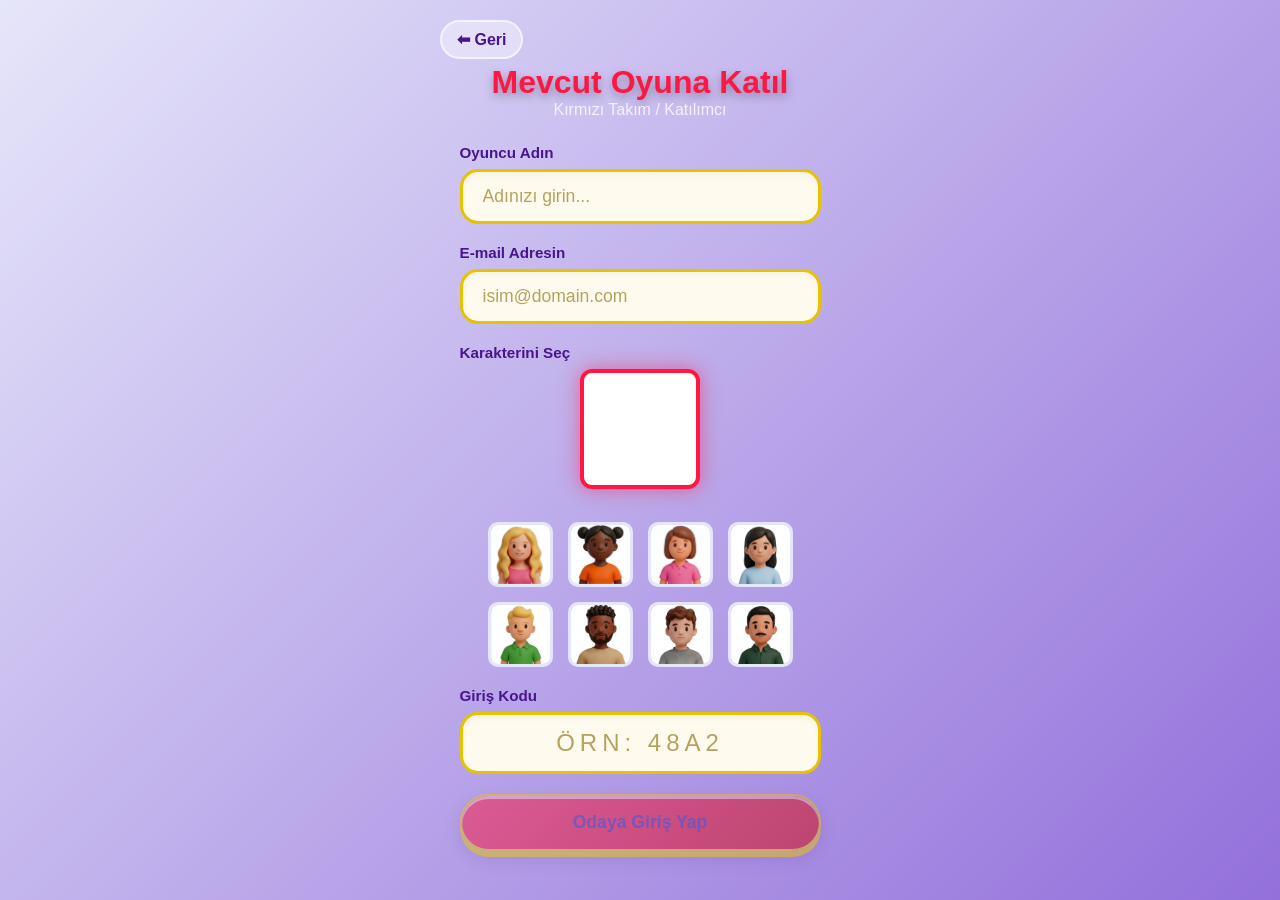
==== commit 53170bd3: "son düzenleme" ====
--- a/iki-kisilik-katil.html
+++ b/iki-kisilik-katil.html
@@ -65,5 +65,10 @@
     </div>
 
     <script src="iki-kisilik-katil.js"></script>
+
+    <!-- Firebase SDKs -->
+    <script src="https://www.gstatic.com/firebasejs/8.10.1/firebase-app.js"></script>
+    <script src="https://www.gstatic.com/firebasejs/8.10.1/firebase-database.js"></script>
+    <script src="firebase-config.js"></script>
 </body>
 </html>
--- a/style.css
+++ b/style.css
@@ -1,9586 +1,2979 @@
-/* Genel Ayarlar ve Renk Paleti */-----
-:root {-----
-    /* Arka plan geÃ§iÅi iÃ§in lila ve mor tonlarÄ± */-----
-    --bg-color-start: #E6E6FA; /* Lila */-----
-    --bg-color-end: #9370DB; /* Mor */-----
-    -----
-    /* Buton ve kartlar iÃ§in canlÄ± sarÄ± tonlarÄ± */-----
-    --primary-yellow: #FFD700;-----
-    --primary-yellow-dark: #E6C200;-----
-    -----
-    /* GÃ¶lge ve 3D efektleri iÃ§in renkler */-----
-    --shadow-color: rgba(75, 0, 130, 0.25); /* Koyu mor tonlarÄ±nda gÃ¶lge */-----
-    --highlight-color: rgba(255, 255, 255, 0.6);-----
------
-    /* Metin renkleri */-----
-    --text-main: #4A148C; /* OkunabilirliÄi yÃ¼ksek koyu mor */-----
-}-----
------
-/* Temel SÄ±fÄ±rlama ve Body Stilleri */-----
-* {-----
-    box-sizing: border-box;-----
-    margin: 0;-----
-    padding: 0;-----
-}-----
------
-body {-----
-    font-family: 'Segoe UI', Tahoma, Geneva, Verdana, sans-serif;-----
-    /* Lila'dan mora geÃ§iÅli arka plan */-----
-    background: linear-gradient(135deg, var(--bg-color-start) 0%, var(--bg-color-end) 100%);-----
-    background-attachment: fixed; /* Mobilde scroll yaparken arkaplan sabit kalsÄ±n */-----
-    min-height: 100vh;-----
-    color: var(--text-main);-----
-    display: flex;-----
-    flex-direction: column;-----
-    align-items: center;-----
-    padding: 20px;-----
-    /* Mobil Ã¶ncelikli (responsive) yapÄ± iÃ§in */-----
-    width: 100%;-----
-    position: relative; /* Arka plan deseni iÃ§in */-----
-    overflow-x: hidden; /* Animasyondan dolayÄ± kaydÄ±rma Ã§ubuÄu Ã§Ä±kmasÄ±nÄ± engelle */-----
-}-----
------
-/* ============================================================== */---
-/* FÜTÜRİSTİK 3D PETEK KOVANI (ADVANCED 3D ENERGY HIVE)            */---
-/* ============================================================== */---
-.hexagon-grid-bg {---
-    position: fixed;---
-    top: 0;---
-    left: 0;---
-    width: 100%;---
-    height: 100%;---
-    z-index: -1;---
-    pointer-events: none;---
-    opacity: 0.25;---
-    ---
-    /* Derinlik için isometric bakış açısı (Opsiyonel: Isometric hissi veren pattern kullanacağız) */---
-    background: linear-gradient(135deg, #E040FB 0%, #FF4081 50%, #00E5FF 100%);---
-    ---
-    /* 3D Görünümlü İç İçe Geçmiş Lazer Petekler (Nested Laser Hexagons) */---
-    -webkit-mask-image: url("data:image/svg+xml,%3Csvg width='112' height='100' viewBox='0 0 112 100' xmlns='http://www.w3.org/2000/svg'%3E%3Cpath d='M28 66L0 50L0 16L28 0L56 16L56 50L28 66L28 100M56 16L84 0L112 16L112 50L84 66L56 50' fill='none' stroke='black' stroke-width='2.5'/%3E%3Cpath d='M28 55L10 45L10 21L28 11L46 21L46 45Z' fill='none' stroke='black' stroke-width='1'/%3E%3Cpath d='M84 55L66 45L66 21L84 11L102 21L102 45Z' fill='none' stroke='black' stroke-width='1'/%3E%3C/svg%3E");---
-    mask-image: url("data:image/svg+xml,%3Csvg width='112' height='100' viewBox='0 0 112 100' xmlns='http://www.w3.org/2000/svg'%3E%3Cpath d='M28 66L0 50L0 16L28 0L56 16L56 50L28 66L28 100M56 16L84 0L112 16L112 50L84 66L56 50' fill='none' stroke='black' stroke-width='2.5'/%3E%3Cpath d='M28 55L10 45L10 21L28 11L46 21L46 45Z' fill='none' stroke='black' stroke-width='1'/%3E%3Cpath d='M84 55L66 45L66 21L84 11L102 21L102 45Z' fill='none' stroke='black' stroke-width='1'/%3E%3C/svg%3E");---
-    mask-size: 80px auto;---
-    ---
-    /* Neon Parlama ve Derinlik Gölgeleri */---
-    filter: drop-shadow(0 0 5px rgba(224, 64, 251, 0.6)) drop-shadow(0 0 10px rgba(0, 229, 255, 0.4));---
-}---
----
-/* Sayfa ortasındaki yumuşak lazer enerji küresi (Focal Energy Sphere) */---
-.hexagon-grid-bg::before {---
-    content: '';---
-    position: absolute;---
-    top: 50%;---
-    left: 50%;---
-    width: 80vw;---
-    height: 80vh;---
-    background: radial-gradient(circle, rgba(224, 64, 251, 0.3) 0%, rgba(255, 64, 129, 0.1) 40%, transparent 70%);---
-    transform: translate(-50%, -50%);---
-    filter: blur(60px);---
-    pointer-events: none;---
-    z-index: -1;---
-}-----
-    10% {-----
-        opacity: 1; /* GÃ¶rÃ¼nÃ¼rleÅti */-----
-    }-----
-    90% {-----
-        opacity: 1;-----
-    }-----
-    100% {-----
-        transform: translateY(120vh) rotate(360deg);-----
-        opacity: 0; /* Kaybolarak Ã§Ä±ksÄ±n */-----
-    }-----
-}-----
------
-/* -----
-  Ortak 'Kart' SÄ±nÄ±fÄ± -----
-  YumuÅak kÃ¶Åeli, sevimli, hafif 3D gÃ¶rÃ¼nÃ¼mlÃ¼ kart yapÄ±larÄ±.-----
-*/-----
-.card {-----
-    background-color: var(--primary-yellow);-----
-    border-radius: 24px; /* YumuÅak ve geniÅ kÃ¶Åeler */-----
-    padding: 20px;-----
-    margin-bottom: 20px;-----
-    width: 100%;-----
-    max-width: 400px; /* Mobilde tam ekran, tablette/web'de ortalanmÄ±Å */-----
-    -----
-    /* Hafif 3D Efekti: Ãstten aydÄ±nlatma, alttan kendi renginin koyusu ile kalÄ±nlÄ±k ve dÄ±Å gÃ¶lge */-----
-    box-shadow: -----
-        0px 10px 20px var(--shadow-color),-----
-        inset 0px 4px 0px var(--highlight-color),-----
-        inset 0px -4px 0px var(--primary-yellow-dark);-----
-        -----
-    /* Formu desteklemek ve sevimli gÃ¶stermek iÃ§in ince bir Ã§izgi */-----
-    border: 3px solid var(--primary-yellow-dark);-----
-    display: flex;-----
-    flex-direction: column;-----
-    gap: 15px;-----
-    transition: transform 0.3s ease;-----
-}-----
------
-/* Karta hover gelindiÄinde hafif zÄ±plama efekti (opsiyonel) */-----
-.card:hover {-----
-    transform: translateY(-2px);-----
-}-----
------
-.card h2, .card h3 {-----
-    text-align: center;-----
-    margin-bottom: 5px;-----
-    font-weight: 800;-----
-}-----
------
-.card p {-----
-    font-size: 1rem;-----
-    line-height: 1.5;-----
-}-----
------
-/* -----
-  Ortak 'Buton' SÄ±nÄ±fÄ± -----
-  CanlÄ± sarÄ±, yumuÅak kÃ¶Åeli, 3D ve interaktif (hover/active efektli) buton yapÄ±larÄ±.-----
-*/-----
-.button, .btn {-----
-    appearance: none;-----
-    background-color: var(--primary-yellow);-----
-    color: var(--text-main);-----
-    font-size: 1.1rem;-----
-    font-weight: bold;-----
-    text-align: center;-----
-    padding: 16px 24px;-----
-    border-radius: 100px; /* Tam yuvarlak (hap Åeklinde) sevimli buton */-----
-    border: 2px solid var(--primary-yellow-dark);-----
-    cursor: pointer;-----
-    width: 100%;-----
-    -----
-    /* 3D GÃ¶rÃ¼nÃ¼m: AydÄ±nlatma ve alt gÃ¶lge ile kalÄ±nlÄ±k (basÄ±labilir) hissi */-----
-    box-shadow: -----
-        0px 6px 0px var(--primary-yellow-dark),-----
-        0px 8px 15px var(--shadow-color),-----
-        inset 0px 3px 0px var(--highlight-color);-----
-        -----
-    transition: all 0.15s cubic-bezier(0.4, 0, 0.2, 1); /* YumuÅak animasyon geÃ§iÅi */-----
-    display: inline-flex;-----
-    justify-content: center;-----
-    align-items: center;-----
-    text-decoration: none;-----
-    user-select: none; /* Metin seÃ§imi engelleniyor */-----
-}-----
------
-/* Ãzerine gelindiÄinde (Hover): Hafif kÃ¼Ã§Ã¼lme ve koyulaÅma efekti */-----
-.button:hover, .btn:hover {-----
-    background-color: var(--primary-yellow-dark); /* Renk koyulaÅÄ±yor */-----
-    transform: scale(0.98) translateY(2px); /* Hem hafif kÃ¼Ã§Ã¼lÃ¼yor hem aÅaÄÄ± iniyor */-----
-    /* 3D gÃ¶lgeyi (kalÄ±nlÄ±ÄÄ±) azaltarak basÄ±lÄ±yormuÅ hissini baÅlatma */-----
-    box-shadow: -----
-        0px 4px 0px var(--primary-yellow-dark),-----
-        0px 5px 10px var(--shadow-color),-----
-        inset 0px 3px 0px rgba(255, 255, 255, 0.4);-----
-}-----
------
-/* TÄ±klandÄ±ÄÄ±nda (Active): Tamamen basÄ±lmÄ±Å hissi */-----
-.button:active, .btn:active {-----
-    transform: scale(0.95) translateY(6px); /* Daha fazla kÃ¼Ã§Ã¼lÃ¼p tam basÄ±lÄ±yor */-----
-    background-color: #D4B400; /* Biraz daha koyu sarÄ± */-----
-    /* KalÄ±nlÄ±k gÃ¶lgesi sÄ±fÄ±rlanÄ±yor (buton zemine oturdu) */-----
-    box-shadow: -----
-        0px 0px 0px var(--primary-yellow-dark),-----
-        0px 2px 5px var(--shadow-color),-----
-        inset 0px 3px 0px rgba(255, 255, 255, 0.2);-----
-}-----
------
-/* Mobil cihazlarda kullanÄ±labilirlik iÃ§in ekstra medya sorgularÄ± */-----
-@media screen and (max-width: 480px) {-----
-    body {-----
-        padding: 15px;-----
-    }-----
-    -----
-    .card {-----
-        padding: 18px;-----
-        border-radius: 20px;-----
-        gap: 12px;-----
-    }-----
-    -----
-    .button, .btn {-----
-        padding: 14px 20px;-----
-        font-size: 1rem;-----
-    }-----
-}-----
------
-/* ============================================================== */-----
-/* YENÄ° EKLENEN ANA SAYFA (INDEX) STÄ°LLERÄ°                          */-----
-/* ============================================================== */-----
------
-/* --- Ãst MenÃ¼ Ä°konlarÄ± (Ayarlar ve YardÄ±m) --- */-----
-.header {-----
-    width: 100%;-----
-    max-width: 100%; /* Tam ekran saÄa yaslamak iÃ§in 100% yapÄ±ldÄ± */-----
-    display: flex;-----
-    justify-content: flex-end;-----
-    gap: 15px;-----
-    padding: 10px 15px 20px 15px; /* Mobilde kenarlardan azÄ±cÄ±k pay bÄ±rakÄ±lÄ±r */-----
-    position: relative;-----
-    z-index: 10; /* Arka plan deseninin Ã¼stÃ¼nde kalsÄ±n */-----
-}-----
------
-.icon-btn {-----
-    width: 82px; /* Ana menÃ¼ye oranla hafifÃ§e bÃ¼yÃ¼tÃ¼ldÃ¼ */-----
-    height: 95px;-----
-    /* Parlak Petek SarÄ±sÄ± Soru Ä°Åareti Butonu (Eski Pembe Renk Ä°ptal) */-----
-    background: radial-gradient(circle at 30% 30%, rgba(255, 255, 255, 0.4) 0%, transparent 60%), linear-gradient(135deg, #FFD54F 0%, #FFB300 50%, #FF8F00 100%);-----
-    clip-path: polygon(50% 0%, 100% 25%, 100% 75%, 50% 100%, 0% 75%, 0% 25%);-----
-    display: flex;-----
-    justify-content: center;-----
-    align-items: center;-----
-    font-size: 2.2rem; /* Ä°kon bÃ¼yÃ¼tÃ¼ldÃ¼ */-----
-    font-weight: 900; /* Ãok daha kalÄ±n, dolgun bir gÃ¶rÃ¼nÃ¼m */-----
-    color: #4A148C;-----
-    cursor: pointer;-----
-    text-decoration: none;-----
-    border: none;-----
-    transition: all 0.2s ease;-----
-    filter: drop-shadow(0px 4px 10px rgba(0, 0, 0, 0.15));-----
-}-----
------
-.icon-btn:hover {-----
-    transform: scale(1.1);-----
-    filter: drop-shadow(0px 0px 16px rgba(255, 215, 0, 0.9));-----
-}-----
------
-.icon-btn:active {-----
-    transform: scale(0.95);-----
-}-----
------
-/* --- Ana MenÃ¼ Klasik Petek TasarÄ±mlarÄ± --- */-----
-.honeycomb-menu-container {-----
-    position: relative;-----
-    width: 320px;-----
-    height: 290px;-----
-    z-index: 10; /* Arka plan deseninin Ã¼stÃ¼nde kalsÄ±n */-----
-    -----
-    /* Dikey ortalama - Logo ile alt kÄ±sÄ±m arasÄ±nda mÃ¼kemmel dengelenir */-----
-    margin: auto; -----
-    -----
-    /* TÃ¼m petekleri oranlarÄ± bozulmadan (iÃ§ yazÄ±larÄ±yla birlikte) eski %22 yerine Åimdi %40 bÃ¼yÃ¼tÃ¼r (Ekstra ~%15-20 kazanÃ§) */-----
-    transform: scale(1.40); -----
-    transform-origin: center center;-----
-}-----
------
-/* Mobil limitler - BÃ¼yÃ¼tÃ¼len petekler ufak ekranlarda viewport dÄ±ÅÄ±na taÅmasÄ±n */-----
-@media screen and (max-width: 440px) {-----
-    .honeycomb-menu-container {-----
-        transform: scale(1.22); /* Limit (Eski bÃ¼yÃ¼k boyut Åimdi mobil maks limit oldu) */-----
-    }-----
-}-----
-@media screen and (max-width: 380px) {-----
-    .honeycomb-menu-container {-----
-        transform: scale(1.05); /* Ãok dar telefonlar */-----
-    }-----
-}-----
------
-.honeycomb-btn {-----
-    position: absolute;-----
-    /* Tam Keskin Petek (AltÄ±gen) silÃ¼eti - DÃ¼z Ã¼st/alt, sivri yanlar */-----
-    clip-path: polygon(25% 0%, 75% 0%, 100% 50%, 75% 100%, 25% 100%, 0% 50%);-----
-    -----
-    /* Temiz, PÃ¼rÃ¼zsÃ¼z Bal Rengi Linear Degrade (Koyu Amber'den AÃ§Ä±k SarÄ±ya) */-----
-    /* TÃ¼m desen ve iÃ§ gÃ¶lgeler kaldÄ±rÄ±ldÄ± */-----
-    background: linear-gradient(180deg, #FFA000 0%, #FFECB3 100%);-----
-    -----
-    display: flex;-----
-    flex-direction: column;-----
-    justify-content: center;-----
-    align-items: center;-----
-    text-align: center;-----
-    cursor: pointer;-----
-    transition: transform 0.3s ease, filter 0.3s ease, z-index 0s;-----
-    -----
-    /* Ä°nce Ãst-Sol IÅÄ±k ParlamasÄ± (Kenar Vurgusu/Highlight) + Zemin GÃ¶lgesi */-----
-    filter: drop-shadow(-1.5px -1.5px 0px rgba(255, 255, 255, 0.9)) drop-shadow(0px 8px 12px rgba(255, 143, 0, 0.5));-----
-}-----
------
-.honeycomb-btn.h-large {-----
-    width: 170px;-----
-    height: 147px; /* W * 0.866 */-----
-    padding: 10px;-----
-}-----
------
-.honeycomb-btn.h-small {-----
-    width: 125px;-----
-    height: 108px; /* W * 0.866 */-----
-    padding: 10px;-----
-}-----
------
-/* Pozisyonlamalar (ArÄ± kovanÄ± iÃ§iÃ§e dizilimi) */-----
-.honeycomb-btn.h-pos-1 {-----
-    top: 0;-----
-    left: 10px;-----
-    z-index: 2;-----
-}-----
------
-.honeycomb-btn.h-pos-2 {-----
-    top: 78px; /* Tam ortadan hizalama yarÄ± yÃ¼ksekliÄi */-----
-    left: 142px; /* GeniÅliÄin %75'i civarÄ± + boÅluk */-----
-    z-index: 1;-----
-}-----
------
-.honeycomb-btn.h-pos-3 {-----
-    top: 156px; -----
-    left: 45px; /* Alt-sol cepheye sÄ±msÄ±kÄ± oturtulmuÅ kÃ¼Ã§Ã¼k petek */-----
-    z-index: 3;-----
-}-----
------
-/* --- Ä°konlar ve Tipografi --- */-----
-.honeycomb-btn h2 {-----
-    font-size: 1.25rem;-----
-    font-weight: 800;-----
-    margin-bottom: 2px;-----
-    color: #4A148C; /* Koyu Mor (Siyah/Mor Vurgu) */-----
-    line-height: 1.1;-----
-}-----
------
-.honeycomb-btn.h-small h2 {-----
-    font-size: 1rem; /* KÃ¼Ã§Ã¼k peteÄin baÅlÄ±ÄÄ± biraz daha kÃ¼Ã§Ã¼k */-----
-}-----
------
-.honeycomb-btn p {-----
-    font-size: 0.95rem; /* Boyut birkaÃ§ piksel bÃ¼yÃ¼tÃ¼ldÃ¼ ve daha okunabilir kÄ±lÄ±ndÄ± */-----
-    font-weight: 700;-----
-    color: #222222; /* Koyu gri, neredeyse siyah temiz modern metin */-----
-    line-height: 1.25;-----
-}-----
------
-.honeycomb-btn.h-small p {-----
-    font-size: 0.85rem;-----
-}-----
------
-.honeycomb-btn:hover {-----
-    transform: scale(1.1); /* YumuÅak tam bÃ¼yÃ¼me animasyonu */-----
-    /* Hover anÄ±nda CamsÄ± Halo yansÄ±masÄ± ve GÃ¼Ã§lÃ¼ Kehribar (AltÄ±n) Glow */-----
-    filter: drop-shadow(0px 0px 4px rgba(255, 255, 255, 0.8)) drop-shadow(0px 0px 20px rgba(255, 215, 0, 0.95));-----
-    z-index: 10 !important; /* BÃ¼yÃ¼dÃ¼ÄÃ¼nde tasarÄ±mÄ±n en Ã¼stÃ¼ne Ã§Ä±ksÄ±n */-----
-}-----
------
-/* --- Logo ve Responsive DÃ¼zen --- */-----
-.logo-container {-----
-    display: flex;-----
-    justify-content: center;-----
-    align-items: center;-----
-    width: 100%;-----
-    margin-top: 10px;-----
-    margin-bottom: 40px;-----
-    position: relative; /* Mistk halo efekti iÃ§in referans */-----
-    animation: float 4s ease-in-out infinite;-----
-    z-index: 10; /* Arka plan deseninin Ã¼stÃ¼nde kalsÄ±n */-----
-}-----
------
-/* Mistik ve DeÄerli Hava Katan Petek/Bal Mumu ParÄ±ltÄ±sÄ± (Halo Aura) */-----
-.logo-container::before {-----
-    content: '';-----
-    position: absolute;-----
-    top: 50%;-----
-    left: 50%;-----
-    transform: translate(-50%, -50%);-----
-    width: 250px;-----
-    height: 250px;-----
-    background: radial-gradient(circle, rgba(255, 215, 0, 0.25) 0%, rgba(255, 143, 0, 0.08) 40%, transparent 70%);-----
-    pointer-events: none; /* Mouse engellemesini engeller */-----
-    z-index: -1; /* Logonun arkasÄ±nda kalsÄ±n */-----
-}-----
------
-.brand-logo {-----
-    max-width: 100%; /* Mobil cihazlarda taÅmayÄ± Ã¶nler */-----
-    width: 200px; /* Daha zarif ve toparlanmÄ±Å bir boyut (eskiden 300px'ti) */-----
-    height: auto;-----
-    object-fit: contain;-----
-    filter: drop-shadow(0px 8px 15px var(--shadow-color)); /* Logoya derinlik katan lila gÃ¶lge */-----
-}-----
------
-/* Havada SÃ¼zÃ¼lme Animasyonu (Float) */-----
-@keyframes float {-----
-    0% { transform: translateY(0px); }-----
-    50% { transform: translateY(-8px); }-----
-    100% { transform: translateY(0px); }-----
-}-----
------
-/* --- Menu KartÄ± Ãzel Ä°mleÃ§ ve TÄ±klanabilirlik Bildirimi --- */-----
-.menu-card {-----
-    cursor: pointer;-----
-}-----
------
-/* --- Modal (AÃ§Ä±lÄ±r Pencere) Stilleri --- */-----
-.modal-overlay {-----
-    position: fixed;-----
-    top: 0;-----
-    left: 0;-----
-    width: 100%;-----
-    height: 100%;-----
-    background-color: rgba(30, 0, 60, 0.75); /* Koyu Arka Plan */-----
-    backdrop-filter: blur(5px); /* Arka planÄ± bulanÄ±klaÅtÄ±rma efekti */-----
-    -----
-    /* ModalÄ± ortalamak iÃ§in Flexbox */-----
-    display: flex;-----
-    justify-content: center;-----
-    align-items: center;-----
-    -----
-    /* VarsayÄ±lan olarak gizli */-----
-    z-index: 1000;-----
-    opacity: 0;-----
-    pointer-events: none;-----
-    transition: opacity 0.3s ease;-----
-}-----
------
-/* JavaScript bu sÄ±nÄ±fÄ± eklediÄinde modal gÃ¶rÃ¼nÃ¼r olur */-----
-.modal-overlay.active {-----
-    opacity: 1;-----
-    pointer-events: auto;-----
-}-----
------
-.modal-content {-----
-    background: linear-gradient(to bottom, #FFFFFF, #FFF5FA);-----
-    width: 90%;-----
-    max-width: 380px;-----
-    border-radius: 28px;-----
-    padding: 30px;-----
-    position: relative;-----
-    -----
-    /* Ä°Ã§erik de hafif sevimli bir kenarlÄ±kla sÄ±nÄ±rlandÄ±rÄ±lÄ±yor */-----
-    border: 4px solid var(--primary-yellow);-----
-    box-shadow: 0px 20px 40px rgba(0, 0, 0, 0.3);-----
-    -----
-    /* AÃ§Ä±lÄ±Å animasyonu iÃ§in varsayÄ±lan olarak kÃ¼Ã§Ã¼ltÃ¼lmÃ¼Å ve aÅaÄÄ± kaydÄ±rÄ±lmÄ±Å */-----
-    transform: translateY(30px) scale(0.9);-----
-    transition: transform 0.3s cubic-bezier(0.34, 1.56, 0.64, 1); /* SÄ±Ã§rama (Bouncy) hareketi */-----
-}-----
------
-.modal-overlay.active .modal-content {-----
-    transform: translateY(0) scale(1);-----
-}-----
------
-.modal-title {-----
-    color: var(--text-main);-----
-    font-size: 1.6rem;-----
-    font-weight: 800;-----
-    text-align: center;-----
-    margin-bottom: 20px;-----
-}-----
------
-.modal-body {-----
-    color: #444;-----
-    line-height: 1.7;-----
-    margin-bottom: 25px;-----
-    font-size: 1.05rem;-----
-}-----
------
-.modal-body p {-----
-    margin-bottom: 10px;-----
-}-----
------
-/* ÃarpÄ± (Kapatma) Butonu */-----
-.close-btn {-----
-    position: absolute;-----
-    top: -15px;-----
-    right: -15px;-----
-    width: 44px;-----
-    height: 44px;-----
-    background-color: #FF4D6D; /* TatlÄ± pembe/kÄ±rmÄ±zÄ± tonu */-----
-    color: white;-----
-    border: 4px solid white;-----
-    border-radius: 50%;-----
-    font-size: 1.4rem;-----
-    font-weight: bold;-----
-    display: flex;-----
-    justify-content: center;-----
-    align-items: center;-----
-    cursor: pointer;-----
-    box-shadow: 0px 4px 10px rgba(0,0,0,0.25);-----
-    transition: all 0.2s ease;-----
-}-----
------
-.close-btn:hover {-----
-    transform: scale(1.1) rotate(90deg); /* Ãzerine gelince biraz dÃ¶nme ve bÃ¼yÃ¼me */-----
-    background-color: #FF3355;-----
-}-----
------
-/* ============================================================== */-----
-/* OYUN HAZIRLIK (PREP) SAYFALARI Ä°ÃÄ°N STÄ°LLER                    */-----
-/* ============================================================== */-----
------
-/* --- Input ve Form AlanlarÄ± --- */-----
-.input-group {-----
-    width: 100%;-----
-    margin-bottom: 20px;-----
-    display: flex;-----
-    flex-direction: column;-----
-    gap: 8px;-----
-}-----
------
-.input-label {-----
-    font-weight: 700;-----
-    color: var(--text-main);-----
-    font-size: 0.95rem;-----
-}-----
------
-.custom-input {-----
-    width: 100%;-----
-    padding: 14px 20px;-----
-    border-radius: 18px;-----
-    border: 3px solid var(--primary-yellow-dark);-----
-    font-size: 1.1rem;-----
-    font-family: inherit;-----
-    outline: none;-----
-    transition: all 0.3s ease;-----
-    box-shadow: inset 0px 4px 6px rgba(0,0,0,0.03);-----
-    color: var(--text-main);-----
-    background-color: #fffaee;-----
-    font-weight: 600;-----
-}-----
------
-.custom-input::placeholder {-----
-    color: #b5a25e;-----
-    font-weight: 500;-----
-}-----
------
-.custom-input:focus {-----
-    background-color: #ffffff;-----
-    border-color: var(--text-main);-----
-    box-shadow: 0px 0px 0px 4px rgba(75, 0, 130, 0.15);-----
-}-----
------
-.custom-input:disabled {-----
-    background-color: #e9e9e9;-----
-    border-color: #ccc;-----
-    color: #777;-----
-    cursor: not-allowed;-----
-}-----
------
-/* --- Kategori KartlarÄ± IzgarasÄ± (Grid) --- */-----
-.category-grid {-----
-    display: grid;-----
-    /* Mobilde 3 sÃ¼tun sÄ±Äacak Åekilde, aralarÄ±nda boÅlukla */-----
-    grid-template-columns: repeat(auto-fit, minmax(90px, 1fr));-----
-    gap: 12px;-----
-}-----
------
-.category-card {-----
-    background-color: #FFFFFF;-----
-    border: 3px solid #E6E6FA; /* AÃ§Ä±k lila kenarlÄ±k */-----
-    border-radius: 20px;-----
-    padding: 15px 5px;-----
-    display: flex;-----
-    flex-direction: column;-----
-    align-items: center;-----
-    gap: 10px;-----
-    cursor: pointer;-----
-    transition: all 0.2s cubic-bezier(0.4, 0, 0.2, 1);-----
-}-----
------
-.category-card:hover {-----
-    transform: translateY(-3px);-----
-    border-color: var(--primary-yellow-light);-----
-    box-shadow: 0px 6px 12px rgba(0,0,0,0.06);-----
-}-----
------
-.category-card.selected {-----
-    border-color: var(--text-main);-----
-    background-color: var(--primary-yellow); /* Aktif kart tamamen sarÄ± oluyor */-----
-    box-shadow: 0px 4px 0px var(--primary-yellow-dark);-----
-    transform: translateY(-2px);-----
-}-----
------
-.category-icon {-----
-    font-size: 2rem;-----
-    line-height: 1;-----
-}-----
------
-.category-name {-----
-    font-size: 0.8rem;-----
-    font-weight: 800;-----
-    color: var(--text-main);-----
-    text-align: center;-----
-}-----
------
-/* --- Geri Butonu (Ãst Sol) --- */-----
-.back-header {-----
-    width: 100%;-----
-    max-width: 400px;-----
-    display: flex;-----
-    justify-content: flex-start;-----
-    padding-bottom: 5px;-----
-}-----
------
-.back-btn {-----
-    display: inline-flex;-----
-    align-items: center;-----
-    gap: 5px;-----
-    text-decoration: none;-----
-    background-color: rgba(255, 255, 255, 0.4);-----
-    border: 2px solid rgba(255, 255, 255, 0.6);-----
-    padding: 8px 15px;-----
-    border-radius: 20px;-----
-    font-size: 1rem;-----
-    font-weight: 800;-----
-    color: var(--text-main);-----
-    cursor: pointer;-----
-    transition: all 0.2s ease;-----
-}-----
------
-.back-btn:hover {-----
-    background-color: rgba(255, 255, 255, 0.8);-----
-    transform: translateX(-4px);-----
-}-----
------
-.game-back-btn {-----
-    position: fixed;-----
-    top: 20px;-----
-    left: 20px;-----
-    z-index: 9999;-----
-    box-shadow: 0 4px 15px rgba(0,0,0,0.1);-----
-}-----
------
-/* --- Oyun Kodu GÃ¶rÃ¼ntÃ¼leme Kutusu --- */-----
-.code-box {-----
-    background-color: #E6E6FA; /* Lila iÃ§i */-----
-    border: 3px dashed var(--text-main);-----
-    border-radius: 20px;-----
-    padding: 15px;-----
-    text-align: center;-----
-    font-size: 1.8rem;-----
-    font-weight: 900;-----
-    color: var(--text-main);-----
-    letter-spacing: 8px;-----
-    margin: 15px 0 20px 0;-----
-    box-shadow: inset 0px 4px 6px rgba(0,0,0,0.05);-----
-}-----
------
-/* --- AyraÃ§ (VEYA yazÄ±sÄ±) --- */-----
-.divider {-----
-    display: flex;-----
-    align-items: center;-----
-    text-align: center;-----
-    color: #ffffff;-----
-    font-weight: 800;-----
-    font-size: 0.9rem;-----
-    margin: 15px 0;-----
-    width: 100%;-----
-    max-width: 400px;-----
-    opacity: 0.9;-----
-}-----
------
-.divider::before, .divider::after {-----
-    content: '';-----
-    flex: 1;-----
-    border-bottom: 2px dashed rgba(255, 255, 255, 0.6);-----
-}-----
------
-.divider::before { margin-right: 15px; }-----
-.divider::after { margin-left: 15px; }-----
------
-/* --- Inaktif (BasÄ±lamaz) Buton Stili --- */-----
-.btn:disabled {-----
-    opacity: 0.4;-----
-    cursor: not-allowed;-----
-    background-color: #e2c000;-----
-    transform: none !important;-----
-    box-shadow: 0px 4px 0px var(--primary-yellow-dark) !important;-----
-}-----
------
-/* --- Avatar SeÃ§imi (Yeni Kare GÃ¶rsel Sistem) --- */-----
-.selected-avatars-display {-----
-    display: flex;-----
-    justify-content: center;-----
-    gap: 30px;-----
-    margin-bottom: 25px;-----
-}-----
------
-.selected-avatar-box {-----
-    width: 120px;-----
-    height: 120px;-----
-    background-color: #FFFFFF;-----
-    border-radius: 12px;-----
-    display: flex;-----
-    justify-content: center;-----
-    align-items: center;-----
-    overflow: hidden;-----
-    position: relative;-----
-    box-shadow: 0px 8px 20px rgba(0,0,0,0.15);-----
-    transition: all 0.3s ease;-----
-    border: 4px solid var(--text-main);-----
-}-----
------
-.selected-avatar-box img {-----
-    width: 100%;-----
-    height: 100%;-----
-    object-fit: cover;-----
-}-----
------
-/* TakÄ±m Renkleri (Mavi = 1. Oyuncu, KÄ±rmÄ±zÄ± = 2. Oyuncu / Robot) */-----
-.team-blue-border {-----
-    border-color: #00E5FF !important;-----
-    box-shadow: 0 0 20px rgba(0, 229, 255, 0.5) !important;-----
-}-----
------
-.team-red-border {-----
-    border-color: #FF1744 !important;-----
-    box-shadow: 0 0 20px rgba(255, 23, 68, 0.5) !important;-----
-}-----
------
-/* Galeriler */-----
-.avatar-galleries {-----
-    display: flex;-----
-    flex-direction: column;-----
-    gap: 15px;-----
-}-----
------
-.gallery-row {-----
-    display: flex;-----
-    justify-content: center;-----
-    gap: 15px;-----
-}-----
------
-.gallery-item {-----
-    width: 65px;-----
-    height: 65px;-----
-    border-radius: 10px;-----
-    overflow: hidden;-----
-    cursor: pointer;-----
-    border: 3px solid #E6E6FA;-----
-    transition: all 0.2s cubic-bezier(0.4, 0, 0.2, 1);-----
-    background-color: #FFF;-----
-}-----
------
-.gallery-item img {-----
-    width: 100%;-----
-    height: 100%;-----
-    object-fit: cover;-----
-}-----
------
-.gallery-item:hover {-----
-    transform: scale(1.1);-----
-    border-color: var(--primary-yellow-light);-----
-    box-shadow: 0px 4px 10px rgba(0,0,0,0.2);-----
-}-----
------
-.gallery-item.selected {-----
-    border-color: var(--primary-yellow);-----
-    box-shadow: 0px 0px 12px var(--primary-yellow);-----
-    transform: translateY(-3px) scale(1.05);-----
-}-----
------
-/* KullanÄ±cÄ± isteÄi: Kare butonlar iÃ§indeki resimlerin tam sÄ±ÄmasÄ± iÃ§in */-----
-.sq-avatar-btn img {-----
-    width: 100%;-----
-    height: 100%;-----
-    object-fit: cover;-----
-}-----
------
-/* --- Zorluk Seviyesi ButonlarÄ± --- */-----
-.diff-group {-----
-    display: flex;-----
-    gap: 10px;-----
-    background-color: #FFFFFF;-----
-    border: 3px solid #E6E6FA;-----
-    border-radius: 18px;-----
-    padding: 6px;-----
-}-----
------
-.diff-btn {-----
-    flex: 1;-----
-    background: transparent;-----
-    border: none;-----
-    padding: 10px 0;-----
-    font-weight: 800;-----
-    font-size: 0.95rem;-----
-    color: var(--text-main);-----
-    border-radius: 12px;-----
-    cursor: pointer;-----
-    transition: all 0.2s ease;-----
-}-----
------
-.diff-btn:hover {-----
-    background-color: rgba(230, 230, 250, 0.5);-----
-}-----
------
-.diff-btn.selected {-----
-    background-color: var(--primary-yellow);-----
-    box-shadow: 0px 3px 5px rgba(0,0,0,0.1);-----
-    color: var(--text-main);-----
-}-----
------
-/* ============================================================== */-----
-/* OYUN EKRANI STÄ°LLERÄ° (oyun.html)                               */-----
-/* ============================================================== */-----
------
-.game-body {-----
-    padding: 15px;-----
-    align-items: stretch; /* Esnemeye izin ver */-----
-}-----
------
-.game-container {-----
-    width: 100%;-----
-    max-width: 550px;-----
-    margin: 0 auto;-----
-    display: flex;-----
-    flex-direction: column;-----
-    gap: 20px;-----
-    flex: 1; /* EkranÄ± kaplamasÄ± iÃ§in */-----
-}-----
------
-/* --- Skor Tablosu (Ãst BÃ¶lÃ¼m) --- */-----
-/* --- Skor Tablosu (Ãst BÃ¶lÃ¼m - Yeni Image_17 TasarÄ±mÄ±) --- */-----
-.scoreboard-row {-----
-    display: flex;-----
-    justify-content: space-around;-----
-    align-items: center;-----
-    background: rgba(255, 255, 255, 0.25);-----
-    backdrop-filter: blur(15px);-----
-    border-radius: 30px;-----
-    padding: 20px 10px;-----
-    box-shadow: 0px 10px 30px rgba(0,0,0,0.1);-----
-    width: 100%;-----
-    margin-bottom: 5px; /* Soru alanÄ±na daha yakÄ±n */-----
-    border: 2px solid rgba(255, 255, 255, 0.3);-----
-    min-height: 160px;-----
-}-----
------
-.player-profile {-----
-    display: flex;-----
-    flex-direction: column;-----
-    align-items: center;-----
-    gap: 12px;-----
-}-----
------
-.avatar-container {-----
-    position: relative;-----
-    width: 90px;-----
-    height: 90px;-----
-}-----
------
-.avatar-box {-----
-    width: 90px;-----
-    height: 90px;-----
-    background-color: #FFF;-----
-    border: 6px solid #4A148C;-----
-    border-radius: 15px;-----
-    overflow: hidden;-----
-    box-shadow: 0 5px 15px rgba(0,0,0,0.2);-----
-    display: flex;-----
-    justify-content: center;-----
-    align-items: center;-----
-}-----
------
-.avatar-box img {-----
-    width: 100%;-----
-    height: 100%;-----
-    object-fit: cover;-----
-}-----
------
-/* TakÄ±m Renkleri ve Glow Efektleri */-----
-.team-blue-glow {-----
-    border-color: #00E5FF !important;-----
-    box-shadow: 0 0 25px rgba(0, 229, 255, 0.7) !important;-----
-}-----
------
-.team-red-glow {-----
-    border-color: #FF1744 !important;-----
-    box-shadow: 0 0 25px rgba(255, 23, 68, 0.7) !important;-----
-}-----
------
-.name-tag {-----
-    background-color: var(--primary-yellow);-----
-    color: var(--text-main);-----
-    padding: 6px 15px;-----
-    border-radius: 12px;-----
-    font-weight: 800;-----
-    font-size: 0.9rem;-----
-    box-shadow: 0 4px 0 var(--primary-yellow-dark);-----
-    min-width: 80px;-----
-    text-align: center;-----
-}-----
------
-.score-box {-----
-    display: flex;-----
-    justify-content: center;-----
-    align-items: center;-----
-}-----
------
-.score-hex {-----
-    width: 60px;-----
-    height: 68px;-----
-    background: #FFD54F;-----
-    clip-path: polygon(50% 0%, 100% 25%, 100% 75%, 50% 100%, 0% 75%, 0% 25%);-----
-    display: flex;-----
-    justify-content: center;-----
-    align-items: center;-----
-    font-size: 1.4rem;-----
-    font-weight: 900;-----
-    color: #4A148C;-----
-    box-shadow: 0 4px 10px rgba(0,0,0,0.1);-----
-}-----
------
-.score-hex.blue-text { color: #00B0FF; }-----
-.score-hex.red-text { color: #D50000; }-----
------
-/* ============================================================== */-----
-/* OYUNCU BÄ°LGÄ°SÄ° VE SIRA ANÄ°MASYONLARI (MULTIPLAYER)             */-----
-/* ============================================================== */-----
------
-/* DÃ¶nen CanlÄ± IÅÄ±k SÃ¼zmesi (Glow) Animasyonu */-----
-@keyframes spinGlow {-----
-    0% { box-shadow: 0 0 10px #FFD700, 0 0 20px #FFD700, inset 0 0 5px #FFD700; transform: scale(1); }-----
-    50% { box-shadow: 0 0 20px #FFF, 0 0 35px #FFD700, inset 0 0 15px #FFD700; transform: scale(1.05); }-----
-    100% { box-shadow: 0 0 10px #FFD700, 0 0 20px #FFD700, inset 0 0 5px #FFD700; transform: scale(1); }-----
-}-----
------
-.player-info {-----
-    display: none; /* Eski yapÄ± artÄ±k kullanÄ±lmÄ±yor */-----
-}-----
------
-/* SIRA KÄ°MDEYSE O PARLASIN (YENÄ° TASARIM UYUMU) */-----
-.player-profile.active-turn .avatar-box {-----
-    border-color: var(--primary-yellow) !important;-----
-    animation: spinGlow 2s infinite ease-in-out;-----
-}-----
------
-.player-profile.active-turn .name-tag {-----
-    transform: scale(1.1);-----
-    background-color: #FFF;-----
-    border: 2px solid var(--primary-yellow);-----
-}-----
------
-.player-info.right-aligned {-----
-    justify-content: flex-end;-----
-}-----
------
-.avatar-circle {-----
-    width: 60px;-----
-    height: 60px;-----
-    background-color: #FFF6C4;-----
-    border-radius: 12px; /* Eskiden 50% idi, kareleÅtirildi */-----
-    display: flex;-----
-    justify-content: center;-----
-    align-items: center;-----
-    font-size: 2.5rem; -----
-    box-shadow: 0px 4px 0px rgba(0,0,0,0.15);-----
-    overflow: hidden; /* Resimlerin taÅmasÄ±nÄ± Ã¶nle */-----
-}-----
------
-/* Oyun Ä°Ã§i Profil Kare Resim GÃ¶rÃ¼ntÃ¼leme */-----
-.avatar-circle img {-----
-    width: 100%;-----
-    height: 100%;-----
-    object-fit: cover;-----
-}-----
------
-/* Bot veya 2. Oyuncu iÃ§in Ã¶zel border rengi JS den gelecek. -----
-   VarsayÄ±lanlarÄ± koruduk. */-----
-.bot-avatar {-----
-    /* Background overwrite edilmesin */-----
-}-----
------
-.player-details {-----
-    display: flex;-----
-    flex-direction: column;-----
-}-----
------
-.player-name {-----
-    font-weight: 900;-----
-    font-size: 1.05rem;-----
-    color: var(--text-main);-----
-}-----
------
-.player-score {-----
-    font-size: 0.75rem;-----
-    font-weight: 700;-----
-    color: #4A148C;-----
-    opacity: 0.8;-----
-}-----
------
-/* --- Kronometre (BÃ¼yÃ¼k Petek) --- */-----
-.timer-wrapper {-----
-    filter: drop-shadow(0px 8px 12px rgba(0, 0, 0, 0.2));-----
-    z-index: 100;-----
-}-----
------
-.timer-hex {-----
-    width: 60px;-----
-    height: 70px;-----
-    background-color: #FF4D6D;-----
-    clip-path: polygon(50% 0%, 100% 25%, 100% 75%, 50% 100%, 0% 75%, 0% 25%);-----
-    display: flex;-----
-    justify-content: center;-----
-    align-items: center;-----
-    font-size: 1.8rem;-----
-    font-weight: 900;-----
-    color: white;-----
-    margin: 0 10px;-----
-}-----
------
-/* --- Puan Paneli (Petek Izgara H-Comb) --- */-----
-.honeycomb-grid {-----
-    display: flex;-----
-    flex-wrap: nowrap; /* Her zaman tam ve ferah tek satÄ±rlÄ± dizilimi korur */-----
-    justify-content: center;-----
-    align-items: center;-----
-    padding: 15px 5px; /* Mesafe optimize edildi */-----
-    width: 100%;-----
-    max-width: 100%;-----
-}-----
------
-.hex-row {-----
-    display: none; /* ArtÄ±k kullanÄ±lmÄ±yor */-----
-}-----
------
-.hex-point {-----
-    width: 63px; /* Ãok hafif kÃ¼Ã§Ã¼lterek ekstra o ferah boÅluk formunu yaratÄ±r */-----
-    height: 73px;-----
-    /* PÃ¼rÃ¼zsÃ¼z altÄ±gen doku ve sarÄ±/turuncu sÄ±cak degrade */-----
-    background: radial-gradient(circle at 30% 30%, rgba(255, 255, 255, 0.4) 0%, transparent 60%), linear-gradient(135deg, #FFD54F 0%, #FFB300 50%, #FF8F00 100%);-----
-    clip-path: polygon(50% 0%, 100% 25%, 100% 75%, 50% 100%, 0% 75%, 0% 25%);-----
-    display: flex;-----
-    justify-content: center;-----
-    align-items: center;-----
-    font-size: 1.35rem;-----
-    font-weight: 900;-----
-    color: #000000; /* Net Siyah Puan */-----
-    cursor: pointer;-----
-    filter: drop-shadow(0px 4px 5px rgba(255, 143, 0, 0.4)); /* Bal mumu parlaklÄ±ÄÄ± efekti */-----
-    transition: all 0.2s ease; /* AkÄ±cÄ± ve yumuÅak geÃ§iÅ */-----
-    position: relative;-----
-    z-index: 10;-----
-    pointer-events: auto;-----
-    flex-shrink: 0; /* Petek formlarÄ±nÄ±n bozulmamasÄ± saÄlanÄ±r */-----
-    margin: 0 -5px; /* Aradaki yatay marj daraltÄ±larak boÅluk (gap) dengeli artÄ±rÄ±ldÄ±! */-----
-}-----
------
-/* Dinamik petek dizilimi - tam dikey kayma ile kovan boÅluklarÄ± hizalandÄ± */-----
-.hex-point:nth-child(odd) {-----
-    margin-top: 54px;-----
-    margin-bottom: 0px;-----
-}-----
-.hex-point:nth-child(even) {-----
-    margin-top: 0px;-----
-    margin-bottom: 54px;-----
-}-----
------
-/* Mouse ile Ã¼zerine gelindiÄinde oluÅan parlama (Halo) ve bÃ¼yÃ¼me */-----
-.hex-point:hover {-----
-    transform: scale(1.1);-----
-    filter: drop-shadow(0px 0px 12px rgba(255, 215, 0, 0.9)); /* AltÄ±n SarÄ±sÄ± ParlaklÄ±k */-----
-    z-index: 20;-----
-}-----
------
-/* TÄ±klandÄ±ÄÄ±ndaki bÃ¼yÃ¼me ve Ã¼ste Ã§Ä±kma efekti */-----
-.hex-point.pop-up {-----
-    transform: scale(1.1);-----
-    z-index: 20;-----
-    position: relative;-----
-}-----
------
-/* Mavi TakÄ±m (Oyuncu 1 / Kurucu) */-----
-.hex-point.correct-hex,-----
-.hex-point.p1-correct {-----
-    background: linear-gradient(135deg, #00E5FF 0%, #00B0FF 100%) !important;-----
-    color: #FFFFFF !important;-----
-    filter: drop-shadow(0px 0px 15px rgba(0, 229, 255, 0.6)) !important;-----
-    pointer-events: none !important;-----
-    transform: scale(1);-----
-}-----
------
-/* KÄ±rmÄ±zÄ± TakÄ±m (Bot / KatÄ±lÄ±mcÄ±) */-----
-.hex-point.bot-correct,-----
-.hex-point.p2-correct {-----
-    background: linear-gradient(135deg, #FF1744 0%, #D50000 100%) !important;-----
-    color: #FFFFFF !important;-----
-    filter: drop-shadow(0px 0px 15px rgba(255, 23, 68, 0.6)) !important;-----
-    pointer-events: none !important;-----
-    transform: scale(1);-----
-}-----
------
-/* Bilememe Durumu (Her ikisi de yanlÄ±Å) */-----
-.hex-point.played {-----
-    background: linear-gradient(135deg, #808080 0%, #424242 100%) !important;-----
-    color: rgba(255, 255, 255, 0.6) !important;-----
-    filter: grayscale(1) !important;-----
-    pointer-events: none !important;-----
-    transform: scale(1);-----
-}-----
------
-/* --- Alt BÃ¶lÃ¼m (Soru Paneli) --- */-----
-.question-panel {-----
-    display: flex;-----
-    flex-direction: column;-----
-    gap: 15px;-----
-    margin-top: 5px; /* Header'a yaklaÅtÄ±rÄ±ldÄ± */-----
-}-----
------
-/* Yatay UzatÄ±lmÄ±Å AltÄ±gen iÃ§in GÃ¶lge Wrapper'Ä± */-----
-.q-wrapper {-----
-    filter: drop-shadow(0px 8px 10px var(--shadow-color));-----
-}-----
------
-.question-hex {-----
-    width: 100%;-----
-    min-height: 90px;-----
-    background-color: #FFFFFF;-----
-    /* Ä°ki ucu sivri (25px offsetli) yatay poligon */-----
-    clip-path: polygon(25px 0%, calc(100% - 25px) 0%, 100% 50%, calc(100% - 25px) 100%, 25px 100%, 0% 50%);-----
-    display: flex;-----
-    justify-content: center;-----
-    align-items: center;-----
-    padding: 20px 40px;-----
-    text-align: center;-----
-}-----
------
-#questionText {-----
-    font-weight: 800;-----
-    font-size: 1rem;-----
-    color: var(--text-main);-----
-    margin: 0;-----
-    line-height: 1.4;-----
-}-----
------
-/* --- ÅÄ±k ButonlarÄ± --- */-----
-.answers-grid {-----
-    display: grid;-----
-    grid-template-columns: 1fr 1fr;-----
-    gap: 12px;-----
-    transition: opacity 0.3s ease;-----
-}-----
------
-.ans-btn {-----
-    background-color: #FFFFFF;-----
-    border: 3px solid var(--primary-yellow);-----
-    border-radius: 16px;-----
-    padding: 15px 10px;-----
-    font-weight: 800;-----
-    color: var(--text-main);-----
-    cursor: pointer;-----
-    font-size: 1.05rem;-----
-    transition: all 0.2s ease;-----
-    box-shadow: 0px 4px 0px var(--primary-yellow-dark);-----
-}-----
------
-.ans-btn:hover {-----
-    background-color: var(--primary-yellow-light);-----
-    transform: translateY(2px);-----
-    box-shadow: 0px 2px 0px var(--primary-yellow-dark);-----
-}-----
------
-.ans-btn.correct {-----
-    background-color: #4CAF50;-----
-    color: white;-----
-    border-color: #2E7D32;-----
-    box-shadow: 0px 4px 0px #2E7D32;-----
-    transform: translateY(2px);-----
-}-----
------
-.ans-btn.wrong {-----
-    background-color: #FF4D6D;-----
-    color: white;-----
-    border-color: #C62828;-----
-    box-shadow: 0px 4px 0px #C62828;-----
-    transform: translateY(2px);-----
-}-----
------
-/* Mobil Ufak Ekran Ekstra AyarlarÄ±: vw oranlarÄ± ile 95vw iÃ§ine sÄ±vÄ± denge (Fluid Scaling) */-----
-@media screen and (max-width: 580px) {-----
-    .scoreboard-row {-----
-        min-height: 130px;-----
-        padding: 10px 5px;-----
-        gap: 5px;-----
-    }-----
-    .avatar-box {-----
-        width: 65px;-----
-        height: 65px;-----
-        border-width: 4px;-----
-    }-----
-    .name-tag {-----
-        font-size: 0.7rem;-----
-        padding: 4px 8px;-----
-        min-width: 60px;-----
-    }-----
-    .score-hex {-----
-        width: 45px;-----
-        height: 52px;-----
-        font-size: 1.1rem;-----
-    }-----
-    .timer-hex {-----
-        width: 50px;-----
-        height: 58px;-----
-        font-size: 1.5rem;-----
-    }-----
-    .honeycomb-grid {-----
-        width: 100vw;-----
-        max-width: 96vw;-----
-        padding: 30px 0;-----
-    }-----
-    .hex-point { -----
-        width: 11.2vw; -----
-        height: 13vw; -----
-        font-size: 3.1vw; -----
-        margin: 0 -1.1vw; -----
-    }-----
-    .hex-point:nth-child(odd) { margin-top: 9vw; margin-bottom: 0px; }-----
-    .hex-point:nth-child(even) { margin-top: 0px; margin-bottom: 9vw; }-----
-    .question-hex {-----
-        clip-path: polygon(15px 0%, calc(100% - 15px) 0%, 100% 50%, calc(100% - 15px) 100%, 15px 100%, 0% 50%);-----
-        padding: 15px 25px;-----
-    }-----
-}-----
------
------
-/* ============================================================== */-----
-/* FLAÅ VE GÃRSEL MÃDAHALE (OYUN)                                 */-----
-/* ============================================================== */-----
------
-/* TÃ¼m Ekran BaÅarÄ±/Hata FlaÅ Efektleri */-----
-.flash-overlay-green {-----
-    position: fixed; top: 0; left: 0; right: 0; bottom: 0;-----
-    pointer-events: none; z-index: 9999;-----
-    background-color: rgba(76, 175, 80, 0.45);-----
-    animation: fadeOutFlash 0.6s ease-out forwards;-----
-}-----
------
-.flash-overlay-red {-----
-    position: fixed; top: 0; left: 0; right: 0; bottom: 0;-----
-    pointer-events: none; z-index: 9999;-----
-    background-color: rgba(244, 67, 54, 0.45);-----
-    animation: fadeOutFlash 0.6s ease-out forwards;-----
-}-----
------
-@keyframes fadeOutFlash { 0% { opacity: 1; } 100% { opacity: 0; } }-----
------
-/* SIRA RAKÄ°PTE (TOUR) OVERLAY */-----
-.modal-overlay {-----
-    position: fixed;-----
-    top: 0; left: 0; width: 100%; height: 100%;-----
-    background-color: rgba(0, 0, 0, 0.4);-----
-    backdrop-filter: blur(8px); /* Ä°stenilen hafif bulanÄ±klÄ±k */-----
-    display: none; justify-content: center; align-items: center;-----
-    z-index: 10500;-----
-}-----
------
-.modal-overlay.active {-----
-    display: flex !important;-----
-}-----
------
-.modal-content {-----
-    background-color: #fff;-----
-    padding: 30px;-----
-    border-radius: 20px;-----
-    width: 90%; max-width: 400px;-----
-    box-shadow: 0px 10px 30px rgba(0, 0, 0, 0.3);-----
-    position: relative;-----
-    border: 5px solid var(--primary-yellow);-----
-}-----
------
-.modal-content.rules-content {-----
-    background-color: #FFF9C4; /* YumuÅak SarÄ± Arka Plan */-----
-    border-color: #FFD54F;-----
-    box-shadow: 0px 10px 40px rgba(74, 20, 140, 0.2);-----
-}-----
------
-.modal-content.rules-content p {-----
-    margin-bottom: 12px;-----
-    border-bottom: 1px dashed rgba(74, 20, 140, 0.2);-----
-    padding-bottom: 8px;-----
-}-----
------
-.turn-overlay {-----
-    position: fixed;-----
-    top: 50%; left: 50%;-----
-    transform: translate(-50%, -50%) scale(0);-----
-    background-color: rgba(255, 255, 255, 0.95);-----
-    border: 5px solid var(--primary-yellow);-----
-    border-radius: 30px;-----
-    padding: 30px 60px;-----
-    z-index: 10000;-----
-    box-shadow: 0 20px 50px rgba(0,0,0,0.3);-----
-    opacity: 0;-----
-    transition: all 0.4s cubic-bezier(0.34, 1.56, 0.64, 1);-----
-    pointer-events: none;-----
-    text-align: center;-----
-}-----
------
-.turn-overlay.show {-----
-    transform: translate(-50%, -50%) scale(1);-----
-    opacity: 1;-----
-}-----
------
------
-.turn-overlay h2 {-----
-    color: var(--text-main);-----
-    font-size: 2.2rem;-----
-    font-weight: 900;-----
-    margin: 0;-----
-}-----
------
-/* ============================================================== */-----
-/* ÃOK OYUNCULU SENKRONÄ°ZASYON (SHAKE, BLUE)                      */-----
-/* ============================================================== */-----
------
-@keyframes shakeHex {-----
-    0% { transform: translate(1px, 1px) rotate(0deg); }-----
-    10% { transform: translate(-1px, -2px) rotate(-1deg); }-----
-    20% { transform: translate(-3px, 0px) rotate(1deg); }-----
-    30% { transform: translate(3px, 2px) rotate(0deg); }-----
-    40% { transform: translate(1px, -1px) rotate(1deg); }-----
-    50% { transform: translate(-1px, 2px) rotate(-1deg); }-----
-    60% { transform: translate(-3px, 1px) rotate(0deg); }-----
-    70% { transform: translate(3px, 1px) rotate(-1deg); }-----
-    80% { transform: translate(-1px, -1px) rotate(1deg); }-----
-    90% { transform: translate(1px, 2px) rotate(0deg); }-----
-    100% { transform: translate(1px, -2px) rotate(-1deg); }-----
-}-----
------
-.shake {-----
-    animation: shakeHex 0.4s;-----
-    animation-iteration-count: 2;-----
-}-----
------
-/* Rakip rengi sÄ±nÄ±flarÄ± artÄ±k yukarÄ±daki ortak '.played' serisinde karanlÄ±k sarÄ± (amber) yapÄ±ldÄ± */-----
------
-.ans-btn.p2-blue {-----
-    background-color: #03A9F4;-----
-    color: white;-----
-    border-color: #0288D1;-----
-    box-shadow: 0px 4px 0px #0288D1;-----
-}-----
------
-/* SÄ±ra bekleme ekranÄ± korumasÄ± (YarÄ± Åeffaf Kilit KatmanÄ±) */-----
-#boardBlocker {-----
-    position: absolute;-----
-    top: 110px; /* Skor tablosunun altÄ±nda kalmasÄ± iÃ§in */-----
-    left: 0; -----
-    width: 100%; -----
-    height: calc(100% - 110px);-----
-    z-index: 8500;-----
-    pointer-events: all;-----
-    display: flex;-----
-    justify-content: center;-----
-    align-items: center; /* Ortaya hizala */-----
-    background-color: rgba(255, 255, 255, 0.65); /* Hafif Åeffaf katman */-----
-    backdrop-filter: blur(4px); /* BulanÄ±klÄ±k efekti */-----
-    border-radius: 20px;-----
-}-----
------
-#boardBlocker.hidden {-----
-    display: none !important;-----
-}-----
------
-#waitOverlayText {-----
-    background-color: var(--primary-yellow);-----
-    color: var(--text-main);-----
-    padding: 15px 30px;-----
-    border-radius: 15px;-----
-    font-weight: 900;-----
-    font-size: 1.2rem;-----
-    box-shadow: 0 10px 30px rgba(0,0,0,0.15);-----
-    animation: pulseLock 2s infinite;-----
-}-----
------
-@keyframes pulseLock { 0% { opacity: 1; transform: scale(1); } 50% { opacity: 0.85; transform: scale(0.98); } 100% { opacity: 1; transform: scale(1); } }-----
------
-/* --- Soru SeÃ§imi EsnasÄ±ndaki Sade TasarÄ±m (Hafif Renk AÃ§Ä±lmasÄ± ve BÃ¼yÃ¼me) --- */-----
------
-.hex-point.selected-blue, .hexagon.selected-blue,-----
-.hex-point.selected-red, .hexagon.selected-red {-----
-    transform: scale(1.15) !important;-----
-    z-index: 1000 !important;-----
-    /* PeteÄin kendi renginin (SarÄ±) 2 ton aÃ§Ä±ÄÄ±: Parlak Limon SarÄ±sÄ± */-----
-    background: linear-gradient(135deg, #FFF176 0%, #FFD600 100%) !important;-----
-    box-shadow: none !important;-----
-    outline: none !important;-----
-    border: none !important;-----
-    filter: none !important;-----
-}-----
------
-/* SeÃ§ili petek Ã¼zerindeki puanÄ±n gÃ¶rÃ¼nÃ¼rlÃ¼ÄÃ¼ */-----
-.hex-point.selected-blue span, .hexagon.selected-blue span,-----
-.hex-point.selected-red span, .hexagon.selected-red span {-----
-    position: relative;-----
-    z-index: 1001;-----
-    font-weight: 800;-----
-    text-shadow: none !important;-----
-}-----
------
-/* SeÃ§ili deÄilken parlama olmamasÄ± iÃ§in temizlik */-----
-.hex-point:not(.selected-blue):not(.selected-red) {-----
-    /* Normal durum */-----
-}-----
------
-/* Eski odak sÄ±nÄ±flarÄ± temizlendi */-----
-.hex-point.opponent-focus {-----
-    pointer-events: none;-----
-}-----
------
-/* --- Özel Çýkýþ Uyarý Modalý (Custom Modal) --- */-----
-.custom-modal-overlay {-----
-    position: fixed;-----
-    top: 0;-----
-    left: 0;-----
-    width: 100%;-----
-    height: 100%;-----
-    background-color: rgba(0, 0, 0, 0.6);-----
-    backdrop-filter: blur(8px);-----
-    display: none; /* Varsayýlan kapalý */-----
-    justify-content: center;-----
-    align-items: center;-----
-    z-index: 10000;-----
-    animation: fadeIn 0.3s ease;-----
-}-----
------
-.custom-modal-overlay.active {-----
-    display: flex;-----
-}-----
------
-.custom-modal-content {-----
-    background: rgba(255, 255, 255, 0.85);-----
-    backdrop-filter: blur(15px);-----
-    border: 1px solid rgba(255, 255, 255, 0.5);-----
-    padding: 40px;-----
-    border-radius: 30px;-----
-    text-align: center;-----
-    max-width: 450px;-----
-    width: 90%;-----
-    box-shadow: 0 20px 60px rgba(0, 0, 0, 0.3);-----
-    animation: zoomIn 0.3s cubic-bezier(0.34, 1.56, 0.64, 1);-----
-}-----
------
-.custom-modal-content p {-----
-    font-size: 1.2rem;-----
-    font-weight: 800;-----
-    color: #4A148C; /* Koyu Lila / Mor Tonu */-----
-    line-height: 1.5;-----
-    margin-bottom: 30px;-----
-}-----
------
-.custom-modal-content p span {-----
-    color: #7B1FA2;-----
-    font-size: 1rem;-----
-    font-weight: 600;-----
-    opacity: 0.8;-----
-}-----
------
-.modal-buttons {-----
-    display: flex;-----
-    gap: 15px;-----
-    justify-content: center;-----
-}-----
------
-.m-btn {-----
-    padding: 12px 25px;-----
-    border: none;-----
-    border-radius: 15px;-----
-    font-size: 0.95rem;-----
-    font-weight: 800;-----
-    cursor: pointer;-----
-    transition: all 0.2s ease;-----
-    box-shadow: 0 4px 12px rgba(0,0,0,0.1);-----
-}-----
------
-.m-btn-red {-----
-    background-color: #FF1744; /* Kýrmýzý Takým Rengi */-----
-    color: white;-----
-}-----
------
-.m-btn-red:hover {-----
-    background-color: #D50000;-----
-    transform: translateY(-2px);-----
-    box-shadow: 0 6px 15px rgba(255, 23, 68, 0.3);-----
-}-----
------
-.m-btn-blue {-----
-    background-color: #00E5FF; /* Mavi Takým Rengi */-----
-    color: #004D40;-----
-}-----
------
-.m-btn-blue:hover {-----
-    background-color: #00B8D4;-----
-    transform: translateY(-2px);-----
-    box-shadow: 0 6px 15px rgba(0, 229, 255, 0.3);-----
-}-----
------
-@keyframes fadeIn {-----
-    from { opacity: 0; }-----
-    to { opacity: 1; }-----
-}-----
------
-@keyframes zoomIn {-----
-    from { transform: scale(0.85); opacity: 0; }-----
-    to { transform: scale(1); opacity: 1; }-----
-}------
------
-/* --- Oda Kodu Kopyalama Alaný --- */-----
-.code-display-wrapper {-----
-    display: flex;-----
-    align-items: center;-----
-    justify-content: center;-----
-    gap: 10px;-----
-    position: relative;-----
-}-----
------
-.copy-btn {-----
-    background: rgba(255, 255, 255, 0.2);-----
-    border: 1px solid rgba(255, 255, 255, 0.4);-----
-    color: white;-----
-    width: 40px;-----
-    height: 40px;-----
-    border-radius: 12px;-----
-    display: flex;-----
-    justify-content: center;-----
-    align-items: center;-----
-    cursor: pointer;-----
-    transition: all 0.2s ease;-----
-    position: relative;-----
-    backdrop-filter: blur(5px);-----
-}-----
------
-.copy-btn:hover {-----
-    background: rgba(255, 255, 255, 0.4);-----
-    transform: scale(1.05);-----
-    box-shadow: 0 0 15px rgba(255, 255, 255, 0.3);-----
-}-----
------
-.copy-btn .tooltip {-----
-    position: absolute;-----
-    bottom: 120%;-----
-    left: 50%;-----
-    transform: translateX(-50%);-----
-    background: #4A148C;-----
-    color: white;-----
-    padding: 5px 12px;-----
-    border-radius: 8px;-----
-    font-size: 0.8rem;-----
-    white-space: nowrap;-----
-    opacity: 0;-----
-    pointer-events: none;-----
-    transition: all 0.3s cubic-bezier(0.18, 0.89, 0.32, 1.28);-----
-    font-weight: 800;-----
-    box-shadow: 0 4px 12px rgba(0,0,0,0.2);-----
-}-----
------
-.copy-btn .tooltip.visible {-----
-    opacity: 1;-----
-    bottom: 130%;-----
-}------
---
---
-/* ============================================================== */--
-/* AYARLAR VE EK MODAL STİLLERİ                                    */--
-/* ============================================================== */--
-.settings-content {--
-    max-width: 500px !important;--
-    padding: 30px !important;--
-}--
---
-#settingsBtn {--
-    font-size: 1.4rem;--
-    background: rgba(255, 255, 255, 0.15);--
-    border: 1px solid rgba(255, 255, 255, 0.3);--
-    color: #4A148C;--
-    border-radius: 12px;--
-    width: 45px;--
-    height: 45px;--
-    display: flex;--
-    align-items: center;--
-    justify-content: center;--
-    transition: all 0.3s ease;--
-}--
---
-#settingsBtn:hover {--
-    background: rgba(255, 255, 255, 0.25);--
-    transform: rotate(45deg);--
-}--
---
-/* Kategori Kart Modifiye (Ayarlar Paneli için) */--
-.settings-content .category-card {--
-    padding: 10px !important;--
-    min-height: 80px !important;--
-}--
---
-.settings-content .category-icon {--
-    font-size: 1.5rem !important;--
-}--
---
-.settings-content .category-name {--
-    font-size: 0.75rem !important;--
-}--
---
-/* Aktif Seçim Belirteci */--
-.category-card.active, .diff-btn.active {--
-    border: 2px solid #4A148C !important;--
-    background-color: rgba(74, 20, 140, 0.1) !important;--
-    box-shadow: 0 0 10px rgba(74, 20, 140, 0.2) !important;--
-}--
---
-/* E-mail Alanı (Nickname ile aynı stil) */--
-input[type='email'].custom-input {--
-    background: rgba(255, 255, 255, 0.9);--
-}--
--
-/* ============================================================== */-
-/* AYARLAR VE EK MODAL STİLLERİ (GLASSMORPHISM)                   */-
-/* ============================================================== */-
--
-/* Ayarlar Butonu Özel Animasyon (Dönme) */-
-#settingsBtn {-
-    transition: transform 0.5s cubic-bezier(0.175, 0.885, 0.32, 1.275);-
-}-
--
-#settingsBtn:hover {-
-    transform: scale(1.1) rotate(90deg);-
-}-
--
-/* Glassmorphism Ayarlar Paneli */-
-.settings-content {-
-    background: rgba(255, 255, 255, 0.7) !important;-
-    backdrop-filter: blur(15px) saturate(180%) !important;-
-    -webkit-backdrop-filter: blur(15px) saturate(180%) !important;-
-    border: 1px solid rgba(255, 255, 255, 0.3) !important;-
-    border-radius: 30px !important;-
-    box-shadow: 0 8px 32px 0 rgba(31, 38, 135, 0.2) !important;-
-    max-width: 450px !important;-
-}-
--
-.settings-content .modal-title {-
-    color: #4A148C !important;-
-    font-size: 1.8rem !important;-
-    text-shadow: 0 2px 4px rgba(0,0,0,0.1);-
-}-
--
-.settings-content .input-label {-
-    font-weight: 800 !important;-
-    color: #4A148C !important;-
-    text-transform: uppercase;-
-    font-size: 0.85rem;-
-    letter-spacing: 1px;-
-}-
--
-/* Kategori ve Zorluk Seçimlerinde Aktif Durum (Glassmorphism Glow) */-
-.settings-content .category-card.active, -
-.settings-content .diff-btn.active {-
-    background: rgba(74, 20, 140, 0.2) !important;-
-    border: 2px solid #4A148C !important;-
-    box-shadow: 0 0 15px rgba(74, 20, 140, 0.3) !important;-
-    transform: translateY(-3px);-
-}-
--
-.settings-content .diff-btn {-
-    padding: 12px !important;-
-    border: 1px solid rgba(74, 20, 140, 0.1);-
-}-
--
-/* E-mail Input (Nickname ile birebir aynı) */-
-input[type='email'].custom-input {-
-    background-color: #fffaee !important; /* Nickname ile aynı sarımsı beyaz */-
-}-
+/* Genel Ayarlar ve Renk Paleti */
+
+:root {
+
+    /* Arka plan geÃ§iÅi iÃ§in lila ve mor tonlarÄ± */
+
+    --bg-color-start: #E6E6FA; /* Lila */
+
+    --bg-color-end: #9370DB; /* Mor */
+
+    /* Buton ve kartlar iÃ§in canlÄ± sarÄ± tonlarÄ± */
+
+    --primary-yellow: #FFD700;
+
+    --primary-yellow-dark: #E6C200;
+
+    /* GÃ¶lge ve 3D efektleri iÃ§in renkler */
+
+    --shadow-color: rgba(75, 0, 130, 0.25); /* Koyu mor tonlarÄ±nda gÃ¶lge */
+
+    --highlight-color: rgba(255, 255, 255, 0.6);
+
+    /* Metin renkleri */
+
+    --text-main: #4A148C; /* OkunabilirliÄi yÃ¼ksek koyu mor */
+
+}
+
+/* Temel SÄ±fÄ±rlama ve Body Stilleri */
+
+* {
+
+    box-sizing: border-box;
+
+    margin: 0;
+
+    padding: 0;
+
+}
+
+body {
+
+    font-family: 'Segoe UI', Tahoma, Geneva, Verdana, sans-serif;
+
+    /* Lila'dan mora geÃ§iÅli arka plan */
+
+    background: linear-gradient(135deg, var(--bg-color-start) 0%, var(--bg-color-end) 100%);
+
+    background-attachment: fixed; /* Mobilde scroll yaparken arkaplan sabit kalsÄ±n */
+
+    min-height: 100vh;
+
+    color: var(--text-main);
+
+    display: flex;
+
+    flex-direction: column;
+
+    align-items: center;
+
+    padding: 20px;
+
+    /* Mobil Ã¶ncelikli (responsive) yapÄ± iÃ§in */
+
+    width: 100%;
+
+    position: relative; /* Arka plan deseni iÃ§in */
+
+    overflow-x: hidden; /* Animasyondan dolayÄ± kaydÄ±rma Ã§ubuÄu Ã§Ä±kmasÄ±nÄ± engelle */
+
+}
+
+/* ============================================================== */
+
+/* FÜTÜRİSTİK 3D PETEK KOVANI (ADVANCED 3D ENERGY HIVE)            */
+
+/* ============================================================== */
+
+.hexagon-grid-bg {
+
+    position: fixed;
+
+    top: 0;
+
+    left: 0;
+
+    width: 100%;
+
+    height: 100%;
+
+    z-index: -1;
+
+    pointer-events: none;
+
+    opacity: 0.25;
+
+    /* Derinlik için isometric bakış açısı (Opsiyonel: Isometric hissi veren pattern kullanacağız) */
+
+    background: linear-gradient(135deg, #E040FB 0%, #FF4081 50%, #00E5FF 100%);
+
+    /* 3D Görünümlü İç İçe Geçmiş Lazer Petekler (Nested Laser Hexagons) */
+
+    -webkit-mask-image: url("data:image/svg+xml,%3Csvg width='112' height='100' viewBox='0 0 112 100' xmlns='http://www.w3.org/2000/svg'%3E%3Cpath d='M28 66L0 50L0 16L28 0L56 16L56 50L28 66L28 100M56 16L84 0L112 16L112 50L84 66L56 50' fill='none' stroke='black' stroke-width='2.5'/%3E%3Cpath d='M28 55L10 45L10 21L28 11L46 21L46 45Z' fill='none' stroke='black' stroke-width='1'/%3E%3Cpath d='M84 55L66 45L66 21L84 11L102 21L102 45Z' fill='none' stroke='black' stroke-width='1'/%3E%3C/svg%3E");
+
+    mask-image: url("data:image/svg+xml,%3Csvg width='112' height='100' viewBox='0 0 112 100' xmlns='http://www.w3.org/2000/svg'%3E%3Cpath d='M28 66L0 50L0 16L28 0L56 16L56 50L28 66L28 100M56 16L84 0L112 16L112 50L84 66L56 50' fill='none' stroke='black' stroke-width='2.5'/%3E%3Cpath d='M28 55L10 45L10 21L28 11L46 21L46 45Z' fill='none' stroke='black' stroke-width='1'/%3E%3Cpath d='M84 55L66 45L66 21L84 11L102 21L102 45Z' fill='none' stroke='black' stroke-width='1'/%3E%3C/svg%3E");
+
+    mask-size: 80px auto;
+
+    /* Neon Parlama ve Derinlik Gölgeleri */
+
+    filter: drop-shadow(0 0 5px rgba(224, 64, 251, 0.6)) drop-shadow(0 0 10px rgba(0, 229, 255, 0.4));
+
+}
+
+/* Sayfa ortasındaki yumuşak lazer enerji küresi (Focal Energy Sphere) */
+
+.hexagon-grid-bg::before {
+
+    content: '';
+
+    position: absolute;
+
+    top: 50%;
+
+    left: 50%;
+
+    width: 80vw;
+
+    height: 80vh;
+
+    background: radial-gradient(circle, rgba(224, 64, 251, 0.3) 0%, rgba(255, 64, 129, 0.1) 40%, transparent 70%);
+
+    transform: translate(-50%, -50%);
+
+    filter: blur(60px);
+
+    pointer-events: none;
+
+    z-index: -1;
+
+}
+
+    10% {
+
+        opacity: 1; /* GÃ¶rÃ¼nÃ¼rleÅti */
+
+    }
+
+    90% {
+
+        opacity: 1;
+
+    }
+
+    100% {
+
+        transform: translateY(120vh) rotate(360deg);
+
+        opacity: 0; /* Kaybolarak Ã§Ä±ksÄ±n */
+
+    }
+
+}
+
+/* 
+
+  Ortak 'Kart' SÄ±nÄ±fÄ± 
+
+  YumuÅak kÃ¶Åeli, sevimli, hafif 3D gÃ¶rÃ¼nÃ¼mlÃ¼ kart yapÄ±larÄ±.
+
+*/
+
+.card {
+
+    background-color: var(--primary-yellow);
+
+    border-radius: 24px; /* YumuÅak ve geniÅ kÃ¶Åeler */
+
+    padding: 20px;
+
+    margin-bottom: 20px;
+
+    width: 100%;
+
+    max-width: 400px; /* Mobilde tam ekran, tablette/web'de ortalanmÄ±Å */
+
+    /* Hafif 3D Efekti: Ãstten aydÄ±nlatma, alttan kendi renginin koyusu ile kalÄ±nlÄ±k ve dÄ±Å gÃ¶lge */
+
+    box-shadow: 
+
+        0px 10px 20px var(--shadow-color),
+
+        inset 0px 4px 0px var(--highlight-color),
+
+        inset 0px -4px 0px var(--primary-yellow-dark);
+
+    /* Formu desteklemek ve sevimli gÃ¶stermek iÃ§in ince bir Ã§izgi */
+
+    border: 3px solid var(--primary-yellow-dark);
+
+    display: flex;
+
+    flex-direction: column;
+
+    gap: 15px;
+
+    transition: transform 0.3s ease;
+
+}
+
+/* Karta hover gelindiÄinde hafif zÄ±plama efekti (opsiyonel) */
+
+.card:hover {
+
+    transform: translateY(-2px);
+
+}
+
+.card h2, .card h3 {
+
+    text-align: center;
+
+    margin-bottom: 5px;
+
+    font-weight: 800;
+
+}
+
+.card p {
+
+    font-size: 1rem;
+
+    line-height: 1.5;
+
+}
+
+/* 
+
+  Ortak 'Buton' SÄ±nÄ±fÄ± 
+
+  CanlÄ± sarÄ±, yumuÅak kÃ¶Åeli, 3D ve interaktif (hover/active efektli) buton yapÄ±larÄ±.
+
+*/
+
+.button, .btn {
+
+    appearance: none;
+
+    background-color: var(--primary-yellow);
+
+    color: var(--text-main);
+
+    font-size: 1.1rem;
+
+    font-weight: bold;
+
+    text-align: center;
+
+    padding: 16px 24px;
+
+    border-radius: 100px; /* Tam yuvarlak (hap Åeklinde) sevimli buton */
+
+    border: 2px solid var(--primary-yellow-dark);
+
+    cursor: pointer;
+
+    width: 100%;
+
+    /* 3D GÃ¶rÃ¼nÃ¼m: AydÄ±nlatma ve alt gÃ¶lge ile kalÄ±nlÄ±k (basÄ±labilir) hissi */
+
+    box-shadow: 
+
+        0px 6px 0px var(--primary-yellow-dark),
+
+        0px 8px 15px var(--shadow-color),
+
+        inset 0px 3px 0px var(--highlight-color);
+
+    transition: all 0.15s cubic-bezier(0.4, 0, 0.2, 1); /* YumuÅak animasyon geÃ§iÅi */
+
+    display: inline-flex;
+
+    justify-content: center;
+
+    align-items: center;
+
+    text-decoration: none;
+
+    user-select: none; /* Metin seÃ§imi engelleniyor */
+
+}
+
+/* Ãzerine gelindiÄinde (Hover): Hafif kÃ¼Ã§Ã¼lme ve koyulaÅma efekti */
+
+.button:hover, .btn:hover {
+
+    background-color: var(--primary-yellow-dark); /* Renk koyulaÅÄ±yor */
+
+    transform: scale(0.98) translateY(2px); /* Hem hafif kÃ¼Ã§Ã¼lÃ¼yor hem aÅaÄÄ± iniyor */
+
+    /* 3D gÃ¶lgeyi (kalÄ±nlÄ±ÄÄ±) azaltarak basÄ±lÄ±yormuÅ hissini baÅlatma */
+
+    box-shadow: 
+
+        0px 4px 0px var(--primary-yellow-dark),
+
+        0px 5px 10px var(--shadow-color),
+
+        inset 0px 3px 0px rgba(255, 255, 255, 0.4);
+
+}
+
+/* TÄ±klandÄ±ÄÄ±nda (Active): Tamamen basÄ±lmÄ±Å hissi */
+
+.button:active, .btn:active {
+
+    transform: scale(0.95) translateY(6px); /* Daha fazla kÃ¼Ã§Ã¼lÃ¼p tam basÄ±lÄ±yor */
+
+    background-color: #D4B400; /* Biraz daha koyu sarÄ± */
+
+    /* KalÄ±nlÄ±k gÃ¶lgesi sÄ±fÄ±rlanÄ±yor (buton zemine oturdu) */
+
+    box-shadow: 
+
+        0px 0px 0px var(--primary-yellow-dark),
+
+        0px 2px 5px var(--shadow-color),
+
+        inset 0px 3px 0px rgba(255, 255, 255, 0.2);
+
+}
+
+/* Mobil cihazlarda kullanÄ±labilirlik iÃ§in ekstra medya sorgularÄ± */
+
+@media screen and (max-width: 480px) {
+
+    body {
+
+        padding: 15px;
+
+    }
+
+    .card {
+
+        padding: 18px;
+
+        border-radius: 20px;
+
+        gap: 12px;
+
+    }
+
+    .button, .btn {
+
+        padding: 14px 20px;
+
+        font-size: 1rem;
+
+    }
+
+}
+
+/* ============================================================== */
+
+/* YENÄ° EKLENEN ANA SAYFA (INDEX) STÄ°LLERÄ°                          */
+
+/* ============================================================== */
+
+/* --- Ãst MenÃ¼ Ä°konlarÄ± (Ayarlar ve YardÄ±m) --- */
+
+/* --- Ana MenÃ¼ Klasik Petek TasarÄ±mlarÄ± --- */
+
+.honeycomb-menu-container {
+
+    position: relative;
+
+    width: 320px;
+
+    height: 290px;
+
+    z-index: 10; /* Arka plan deseninin Ã¼stÃ¼nde kalsÄ±n */
+
+    /* Dikey ortalama - Logo ile alt kÄ±sÄ±m arasÄ±nda mÃ¼kemmel dengelenir */
+
+    margin: auto; 
+
+    /* TÃ¼m petekleri oranlarÄ± bozulmadan (iÃ§ yazÄ±larÄ±yla birlikte) eski %22 yerine Åimdi %40 bÃ¼yÃ¼tÃ¼r (Ekstra ~%15-20 kazanÃ§) */
+
+    transform: scale(1.40); 
+
+    transform-origin: center center;
+
+}
+
+/* Mobil limitler - BÃ¼yÃ¼tÃ¼len petekler ufak ekranlarda viewport dÄ±ÅÄ±na taÅmasÄ±n */
+
+@media screen and (max-width: 440px) {
+
+    .honeycomb-menu-container {
+
+        transform: scale(1.22); /* Limit (Eski bÃ¼yÃ¼k boyut Åimdi mobil maks limit oldu) */
+
+    }
+
+}
+
+@media screen and (max-width: 380px) {
+
+    .honeycomb-menu-container {
+
+        transform: scale(1.05); /* Ãok dar telefonlar */
+
+    }
+
+}
+
+.honeycomb-btn {
+
+    position: absolute;
+
+    /* Tam Keskin Petek (AltÄ±gen) silÃ¼eti - DÃ¼z Ã¼st/alt, sivri yanlar */
+
+    clip-path: polygon(25% 0%, 75% 0%, 100% 50%, 75% 100%, 25% 100%, 0% 50%);
+
+    /* Temiz, PÃ¼rÃ¼zsÃ¼z Bal Rengi Linear Degrade (Koyu Amber'den AÃ§Ä±k SarÄ±ya) */
+
+    /* TÃ¼m desen ve iÃ§ gÃ¶lgeler kaldÄ±rÄ±ldÄ± */
+
+    background: linear-gradient(180deg, #FFA000 0%, #FFECB3 100%);
+
+    display: flex;
+
+    flex-direction: column;
+
+    justify-content: center;
+
+    align-items: center;
+
+    text-align: center;
+
+    cursor: pointer;
+
+    transition: transform 0.3s ease, filter 0.3s ease, z-index 0s;
+
+    /* Ä°nce Ãst-Sol IÅÄ±k ParlamasÄ± (Kenar Vurgusu/Highlight) + Zemin GÃ¶lgesi */
+
+    filter: drop-shadow(-1.5px -1.5px 0px rgba(255, 255, 255, 0.9)) drop-shadow(0px 8px 12px rgba(255, 143, 0, 0.5));
+
+}
+
+.honeycomb-btn.h-large {
+
+    width: 170px;
+
+    height: 147px; /* W * 0.866 */
+
+    padding: 10px;
+
+}
+
+.honeycomb-btn.h-small {
+
+    width: 125px;
+
+    height: 108px; /* W * 0.866 */
+
+    padding: 10px;
+
+}
+
+/* Pozisyonlamalar (ArÄ± kovanÄ± iÃ§iÃ§e dizilimi) */
+
+.honeycomb-btn.h-pos-1 {
+
+    top: 0;
+
+    left: 10px;
+
+    z-index: 2;
+
+}
+
+.honeycomb-btn.h-pos-2 {
+
+    top: 78px; /* Tam ortadan hizalama yarÄ± yÃ¼ksekliÄi */
+
+    left: 142px; /* GeniÅliÄin %75'i civarÄ± + boÅluk */
+
+    z-index: 1;
+
+}
+
+.honeycomb-btn.h-pos-3 {
+
+    top: 156px; 
+
+    left: 45px; /* Alt-sol cepheye sÄ±msÄ±kÄ± oturtulmuÅ kÃ¼Ã§Ã¼k petek */
+
+    z-index: 3;
+
+}
+
+/* --- Ä°konlar ve Tipografi --- */
+
+.honeycomb-btn h2 {
+
+    font-size: 1.25rem;
+
+    font-weight: 800;
+
+    margin-bottom: 2px;
+
+    color: #4A148C; /* Koyu Mor (Siyah/Mor Vurgu) */
+
+    line-height: 1.1;
+
+}
+
+.honeycomb-btn.h-small h2 {
+
+    font-size: 1rem; /* KÃ¼Ã§Ã¼k peteÄin baÅlÄ±ÄÄ± biraz daha kÃ¼Ã§Ã¼k */
+
+}
+
+.honeycomb-btn p {
+
+    font-size: 0.95rem; /* Boyut birkaÃ§ piksel bÃ¼yÃ¼tÃ¼ldÃ¼ ve daha okunabilir kÄ±lÄ±ndÄ± */
+
+    font-weight: 700;
+
+    color: #222222; /* Koyu gri, neredeyse siyah temiz modern metin */
+
+    line-height: 1.25;
+
+}
+
+.honeycomb-btn.h-small p {
+
+    font-size: 0.85rem;
+
+}
+
+.honeycomb-btn:hover {
+
+    transform: scale(1.1); /* YumuÅak tam bÃ¼yÃ¼me animasyonu */
+
+    /* Hover anÄ±nda CamsÄ± Halo yansÄ±masÄ± ve GÃ¼Ã§lÃ¼ Kehribar (AltÄ±n) Glow */
+
+    filter: drop-shadow(0px 0px 4px rgba(255, 255, 255, 0.8)) drop-shadow(0px 0px 20px rgba(255, 215, 0, 0.95));
+
+    z-index: 10 !important; /* BÃ¼yÃ¼dÃ¼ÄÃ¼nde tasarÄ±mÄ±n en Ã¼stÃ¼ne Ã§Ä±ksÄ±n */
+
+}
+
+/* --- Logo ve Responsive DÃ¼zen --- */
+
+.logo-container {
+
+    display: flex;
+
+    justify-content: center;
+
+    align-items: center;
+
+    width: 100%;
+
+    margin-top: 80px;
+
+    margin-bottom: 40px;
+
+    position: relative; /* Mistk halo efekti iÃ§in referans */
+
+    animation: float 4s ease-in-out infinite;
+
+    z-index: 10; /* Arka plan deseninin Ã¼stÃ¼nde kalsÄ±n */
+
+}
+
+/* Mistik ve DeÄerli Hava Katan Petek/Bal Mumu ParÄ±ltÄ±sÄ± (Halo Aura) */
+
+.logo-container::before {
+
+    content: '';
+
+    position: absolute;
+
+    top: 50%;
+
+    left: 50%;
+
+    transform: translate(-50%, -50%);
+
+    width: 250px;
+
+    height: 250px;
+
+    background: radial-gradient(circle, rgba(255, 215, 0, 0.25) 0%, rgba(255, 143, 0, 0.08) 40%, transparent 70%);
+
+    pointer-events: none; /* Mouse engellemesini engeller */
+
+    z-index: -1; /* Logonun arkasÄ±nda kalsÄ±n */
+
+}
+
+.brand-logo {
+
+    max-width: 100%; /* Mobil cihazlarda taÅmayÄ± Ã¶nler */
+
+    width: 200px; /* Daha zarif ve toparlanmÄ±Å bir boyut (eskiden 300px'ti) */
+
+    height: auto;
+
+    object-fit: contain;
+
+    filter: drop-shadow(0px 8px 15px var(--shadow-color)); /* Logoya derinlik katan lila gÃ¶lge */
+
+}
+
+/* Havada SÃ¼zÃ¼lme Animasyonu (Float) */
+
+@keyframes float {
+
+    0% { transform: translateY(0px); }
+
+    50% { transform: translateY(-8px); }
+
+    100% { transform: translateY(0px); }
+
+}
+
+/* --- Menu KartÄ± Ãzel Ä°mleÃ§ ve TÄ±klanabilirlik Bildirimi --- */
+
+.menu-card {
+
+    cursor: pointer;
+
+}
+
+/* --- Modal (AÃ§Ä±lÄ±r Pencere) Stilleri --- */
+
+.modal-overlay {
+
+    position: fixed;
+
+    top: 0;
+
+    left: 0;
+
+    width: 100%;
+
+    height: 100%;
+
+    background-color: rgba(30, 0, 60, 0.75); /* Koyu Arka Plan */
+
+    backdrop-filter: blur(5px); /* Arka planÄ± bulanÄ±klaÅtÄ±rma efekti */
+
+    /* ModalÄ± ortalamak iÃ§in Flexbox */
+
+    display: flex;
+
+    justify-content: center;
+
+    align-items: center;
+
+    /* VarsayÄ±lan olarak gizli */
+
+    z-index: 1000;
+
+    opacity: 0;
+
+    pointer-events: none;
+
+    transition: opacity 0.3s ease;
+
+}
+
+/* JavaScript bu sÄ±nÄ±fÄ± eklediÄinde modal gÃ¶rÃ¼nÃ¼r olur */
+
+.modal-overlay.active {
+
+    opacity: 1;
+
+    pointer-events: auto;
+
+}
+
+.modal-content {
+
+    background: linear-gradient(to bottom, #FFFFFF, #FFF5FA);
+
+    width: 90%;
+
+    max-width: 380px;
+
+    border-radius: 28px;
+
+    padding: 30px;
+
+    position: relative;
+
+    /* Ä°Ã§erik de hafif sevimli bir kenarlÄ±kla sÄ±nÄ±rlandÄ±rÄ±lÄ±yor */
+
+    border: 4px solid var(--primary-yellow);
+
+    box-shadow: 0px 20px 40px rgba(0, 0, 0, 0.3);
+
+    /* AÃ§Ä±lÄ±Å animasyonu iÃ§in varsayÄ±lan olarak kÃ¼Ã§Ã¼ltÃ¼lmÃ¼Å ve aÅaÄÄ± kaydÄ±rÄ±lmÄ±Å */
+
+    transform: translateY(30px) scale(0.9);
+
+    transition: transform 0.3s cubic-bezier(0.34, 1.56, 0.64, 1); /* SÄ±Ã§rama (Bouncy) hareketi */
+
+}
+
+.modal-overlay.active .modal-content {
+
+    transform: translateY(0) scale(1);
+
+}
+
+.modal-title {
+
+    color: var(--text-main);
+
+    font-size: 1.6rem;
+
+    font-weight: 800;
+
+    text-align: center;
+
+    margin-bottom: 20px;
+
+}
+
+.modal-body {
+
+    color: #444;
+
+    line-height: 1.7;
+
+    margin-bottom: 25px;
+
+    font-size: 1.05rem;
+
+}
+
+.modal-body p {
+
+    margin-bottom: 10px;
+
+}
+
+/* ÃarpÄ± (Kapatma) Butonu */
+
+.close-btn {
+
+    position: absolute;
+
+    top: -15px;
+
+    right: -15px;
+
+    width: 44px;
+
+    height: 44px;
+
+    background-color: #FF4D6D; /* TatlÄ± pembe/kÄ±rmÄ±zÄ± tonu */
+
+    color: white;
+
+    border: 4px solid white;
+
+    border-radius: 50%;
+
+    font-size: 1.4rem;
+
+    font-weight: bold;
+
+    display: flex;
+
+    justify-content: center;
+
+    align-items: center;
+
+    cursor: pointer;
+
+    box-shadow: 0px 4px 10px rgba(0,0,0,0.25);
+
+    transition: all 0.2s ease;
+
+}
+
+.close-btn:hover {
+
+    transform: scale(1.1) rotate(90deg); /* Ãzerine gelince biraz dÃ¶nme ve bÃ¼yÃ¼me */
+
+    background-color: #FF3355;
+
+}
+
+/* ============================================================== */
+
+/* OYUN HAZIRLIK (PREP) SAYFALARI Ä°ÃÄ°N STÄ°LLER                    */
+
+/* ============================================================== */
+
+/* --- Input ve Form AlanlarÄ± --- */
+
+.input-group {
+
+    width: 100%;
+
+    margin-bottom: 20px;
+
+    display: flex;
+
+    flex-direction: column;
+
+    gap: 8px;
+
+}
+
+.input-label {
+
+    font-weight: 700;
+
+    color: var(--text-main);
+
+    font-size: 0.95rem;
+
+}
+
+.custom-input {
+
+    width: 100%;
+
+    padding: 14px 20px;
+
+    border-radius: 18px;
+
+    border: 3px solid var(--primary-yellow-dark);
+
+    font-size: 1.1rem;
+
+    font-family: inherit;
+
+    outline: none;
+
+    transition: all 0.3s ease;
+
+    box-shadow: inset 0px 4px 6px rgba(0,0,0,0.03);
+
+    color: var(--text-main);
+
+    background-color: #fffaee;
+
+    font-weight: 600;
+
+}
+
+.custom-input::placeholder {
+
+    color: #b5a25e;
+
+    font-weight: 500;
+
+}
+
+.custom-input:focus {
+
+    background-color: #ffffff;
+
+    border-color: var(--text-main);
+
+    box-shadow: 0px 0px 0px 4px rgba(75, 0, 130, 0.15);
+
+}
+
+.custom-input:disabled {
+
+    background-color: #e9e9e9;
+
+    border-color: #ccc;
+
+    color: #777;
+
+    cursor: not-allowed;
+
+}
+
+/* --- Kategori KartlarÄ± IzgarasÄ± (Grid) --- */
+
+.category-grid {
+
+    display: grid;
+
+    /* Mobilde 3 sÃ¼tun sÄ±Äacak Åekilde, aralarÄ±nda boÅlukla */
+
+    grid-template-columns: repeat(auto-fit, minmax(90px, 1fr));
+
+    gap: 12px;
+
+}
+
+.category-card {
+
+    background-color: #FFFFFF;
+
+    border: 3px solid #E6E6FA; /* AÃ§Ä±k lila kenarlÄ±k */
+
+    border-radius: 20px;
+
+    padding: 15px 5px;
+
+    display: flex;
+
+    flex-direction: column;
+
+    align-items: center;
+
+    gap: 10px;
+
+    cursor: pointer;
+
+    transition: all 0.2s cubic-bezier(0.4, 0, 0.2, 1);
+
+}
+
+.category-card:hover {
+
+    transform: translateY(-3px);
+
+    border-color: var(--primary-yellow-light);
+
+    box-shadow: 0px 6px 12px rgba(0,0,0,0.06);
+
+}
+
+.category-card.selected {
+
+    border-color: var(--text-main);
+
+    background-color: var(--primary-yellow); /* Aktif kart tamamen sarÄ± oluyor */
+
+    box-shadow: 0px 4px 0px var(--primary-yellow-dark);
+
+    transform: translateY(-2px);
+
+}
+
+.category-icon {
+
+    font-size: 2rem;
+
+    line-height: 1;
+
+}
+
+.category-name {
+
+    font-size: 0.8rem;
+
+    font-weight: 800;
+
+    color: var(--text-main);
+
+    text-align: center;
+
+}
+
+/* --- Hazırlık Sayfaları İçin Standart Konteynır --- */
+.prep-body {
+    display: flex;
+    flex-direction: column;
+    align-items: center;
+    padding: 20px;
+    width: 100%;
+    min-height: 100vh;
+}
+
+.prep-container {
+    width: 100%;
+    max-width: 450px;
+    display: flex;
+    flex-direction: column;
+    align-items: center;
+}
+
+/* --- Geri Butonu (Üst Sol) --- */
+
+.back-header {
+
+    width: 100%;
+
+    max-width: 400px;
+
+    display: flex;
+
+    justify-content: flex-start;
+
+    padding-bottom: 5px;
+
+}
+
+.back-btn {
+
+    display: inline-flex;
+
+    align-items: center;
+
+    gap: 5px;
+
+    text-decoration: none;
+
+    background-color: rgba(255, 255, 255, 0.4);
+
+    border: 2px solid rgba(255, 255, 255, 0.6);
+
+    padding: 8px 15px;
+
+    border-radius: 20px;
+
+    font-size: 1rem;
+
+    font-weight: 800;
+
+    color: var(--text-main);
+
+    cursor: pointer;
+
+    transition: all 0.2s ease;
+
+}
+
+.back-btn:hover {
+
+    background-color: rgba(255, 255, 255, 0.8);
+
+    transform: translateX(-4px);
+
+}
+
+.game-back-btn {
+
+    position: fixed;
+
+    top: 20px;
+
+    left: 20px;
+
+    z-index: 9999;
+
+    box-shadow: 0 4px 15px rgba(0,0,0,0.1);
+
+}
+
+/* --- Oyun Kodu GÃ¶rÃ¼ntÃ¼leme Kutusu --- */
+
+.code-box {
+
+    background-color: #E6E6FA; /* Lila iÃ§i */
+
+    border: 3px dashed var(--text-main);
+
+    border-radius: 20px;
+
+    padding: 15px;
+
+    text-align: center;
+
+    font-size: 1.8rem;
+
+    font-weight: 900;
+
+    color: var(--text-main);
+
+    letter-spacing: 8px;
+
+    margin: 15px 0 20px 0;
+
+    box-shadow: inset 0px 4px 6px rgba(0,0,0,0.05);
+
+}
+
+/* --- AyraÃ§ (VEYA yazÄ±sÄ±) --- */
+
+.divider {
+
+    display: flex;
+
+    align-items: center;
+
+    text-align: center;
+
+    color: #ffffff;
+
+    font-weight: 800;
+
+    font-size: 0.9rem;
+
+    margin: 15px 0;
+
+    width: 100%;
+
+    max-width: 400px;
+
+    opacity: 0.9;
+
+}
+
+.divider::before, .divider::after {
+
+    content: '';
+
+    flex: 1;
+
+    border-bottom: 2px dashed rgba(255, 255, 255, 0.6);
+
+}
+
+.divider::before { margin-right: 15px; }
+
+.divider::after { margin-left: 15px; }
+
+/* --- Inaktif (BasÄ±lamaz) Buton Stili --- */
+
+.btn:disabled {
+
+    opacity: 0.4;
+
+    cursor: not-allowed;
+
+    background-color: #e2c000;
+
+    transform: none !important;
+
+    box-shadow: 0px 4px 0px var(--primary-yellow-dark) !important;
+
+}
+
+/* --- Avatar SeÃ§imi (Yeni Kare GÃ¶rsel Sistem) --- */
+
+.selected-avatars-display {
+
+    display: flex;
+
+    justify-content: center;
+
+    gap: 30px;
+
+    margin-bottom: 25px;
+
+}
+
+.selected-avatar-box {
+
+    width: 120px;
+
+    height: 120px;
+
+    background-color: #FFFFFF;
+
+    border-radius: 12px;
+
+    display: flex;
+
+    justify-content: center;
+
+    align-items: center;
+
+    overflow: hidden;
+
+    position: relative;
+
+    box-shadow: 0px 8px 20px rgba(0,0,0,0.15);
+
+    transition: all 0.3s ease;
+
+    border: 4px solid var(--text-main);
+
+}
+
+.selected-avatar-box img {
+
+    width: 100%;
+
+    height: 100%;
+
+    object-fit: cover;
+
+}
+
+/* TakÄ±m Renkleri (Mavi = 1. Oyuncu, KÄ±rmÄ±zÄ± = 2. Oyuncu / Robot) */
+
+.team-blue-border {
+
+    border-color: #00E5FF !important;
+
+    box-shadow: 0 0 20px rgba(0, 229, 255, 0.5) !important;
+
+}
+
+.team-red-border {
+
+    border-color: #FF1744 !important;
+
+    box-shadow: 0 0 20px rgba(255, 23, 68, 0.5) !important;
+
+}
+
+/* Galeriler */
+
+.avatar-galleries {
+
+    display: flex;
+
+    flex-direction: column;
+
+    gap: 15px;
+
+}
+
+.gallery-row {
+
+    display: flex;
+
+    justify-content: center;
+
+    gap: 15px;
+
+}
+
+.gallery-item {
+
+    width: 65px;
+
+    height: 65px;
+
+    border-radius: 10px;
+
+    overflow: hidden;
+
+    cursor: pointer;
+
+    border: 3px solid #E6E6FA;
+
+    transition: all 0.2s cubic-bezier(0.4, 0, 0.2, 1);
+
+    background-color: #FFF;
+
+}
+
+.gallery-item img {
+
+    width: 100%;
+
+    height: 100%;
+
+    object-fit: cover;
+
+}
+
+.gallery-item:hover {
+
+    transform: scale(1.1);
+
+    border-color: var(--primary-yellow-light);
+
+    box-shadow: 0px 4px 10px rgba(0,0,0,0.2);
+
+}
+
+.gallery-item.selected {
+
+    border-color: var(--primary-yellow);
+
+    box-shadow: 0px 0px 12px var(--primary-yellow);
+
+    transform: translateY(-3px) scale(1.05);
+
+}
+
+/* KullanÄ±cÄ± isteÄi: Kare butonlar iÃ§indeki resimlerin tam sÄ±ÄmasÄ± iÃ§in */
+
+.sq-avatar-btn img {
+
+    width: 100%;
+
+    height: 100%;
+
+    object-fit: cover;
+
+}
+
+/* --- Zorluk Seviyesi ButonlarÄ± --- */
+
+.diff-group {
+
+    display: flex;
+
+    gap: 10px;
+
+    background-color: #FFFFFF;
+
+    border: 3px solid #E6E6FA;
+
+    border-radius: 18px;
+
+    padding: 6px;
+
+}
+
+.diff-btn {
+
+    flex: 1;
+
+    background: transparent;
+
+    border: none;
+
+    padding: 10px 0;
+
+    font-weight: 800;
+
+    font-size: 0.95rem;
+
+    color: var(--text-main);
+
+    border-radius: 12px;
+
+    cursor: pointer;
+
+    transition: all 0.2s ease;
+
+}
+
+.diff-btn:hover {
+
+    background-color: rgba(230, 230, 250, 0.5);
+
+}
+
+.diff-btn.selected {
+
+    background-color: var(--primary-yellow);
+
+    box-shadow: 0px 3px 5px rgba(0,0,0,0.1);
+
+    color: var(--text-main);
+
+}
+
+/* ============================================================== */
+
+/* OYUN EKRANI STÄ°LLERÄ° (oyun.html)                               */
+
+/* ============================================================== */
+
+.game-body {
+
+    padding: 15px;
+
+    align-items: stretch; /* Esnemeye izin ver */
+
+}
+
+.game-container {
+
+    width: 100%;
+
+    max-width: 550px;
+
+    margin: 0 auto;
+
+    display: flex;
+
+    flex-direction: column;
+
+    gap: 20px;
+
+    flex: 1; /* EkranÄ± kaplamasÄ± iÃ§in */
+
+}
+
+/* --- Skor Tablosu (Ãst BÃ¶lÃ¼m) --- */
+
+/* --- Skor Tablosu (Ãst BÃ¶lÃ¼m - Yeni Image_17 TasarÄ±mÄ±) --- */
+
+.scoreboard-row {
+
+    display: flex;
+
+    justify-content: space-around;
+
+    align-items: center;
+
+    background: rgba(255, 255, 255, 0.25);
+
+    backdrop-filter: blur(15px);
+
+    border-radius: 30px;
+
+    padding: 20px 10px;
+
+    box-shadow: 0px 10px 30px rgba(0,0,0,0.1);
+
+    width: 100%;
+
+    margin-bottom: 5px; /* Soru alanÄ±na daha yakÄ±n */
+
+    border: 2px solid rgba(255, 255, 255, 0.3);
+
+    min-height: 160px;
+
+}
+
+.player-profile {
+
+    display: flex;
+
+    flex-direction: column;
+
+    align-items: center;
+
+    gap: 12px;
+
+}
+
+.avatar-container {
+
+    position: relative;
+
+    width: 90px;
+
+    height: 90px;
+
+}
+
+.avatar-box {
+
+    width: 90px;
+
+    height: 90px;
+
+    background-color: #FFF;
+
+    border: 6px solid #4A148C;
+
+    border-radius: 15px;
+
+    overflow: hidden;
+
+    box-shadow: 0 5px 15px rgba(0,0,0,0.2);
+
+    display: flex;
+
+    justify-content: center;
+
+    align-items: center;
+
+}
+
+.avatar-box img {
+
+    width: 100%;
+
+    height: 100%;
+
+    object-fit: cover;
+
+}
+
+/* TakÄ±m Renkleri ve Glow Efektleri */
+
+.team-blue-glow {
+
+    border-color: #00E5FF !important;
+
+    box-shadow: 0 0 25px rgba(0, 229, 255, 0.7) !important;
+
+}
+
+.team-red-glow {
+
+    border-color: #FF1744 !important;
+
+    box-shadow: 0 0 25px rgba(255, 23, 68, 0.7) !important;
+
+}
+
+.name-tag {
+
+    background-color: var(--primary-yellow);
+
+    color: var(--text-main);
+
+    padding: 6px 15px;
+
+    border-radius: 12px;
+
+    font-weight: 800;
+
+    font-size: 0.9rem;
+
+    box-shadow: 0 4px 0 var(--primary-yellow-dark);
+
+    min-width: 80px;
+
+    text-align: center;
+
+}
+
+.score-box {
+
+    display: flex;
+
+    justify-content: center;
+
+    align-items: center;
+
+}
+
+.score-hex {
+
+    width: 60px;
+
+    height: 68px;
+
+    background: #FFD54F;
+
+    clip-path: polygon(50% 0%, 100% 25%, 100% 75%, 50% 100%, 0% 75%, 0% 25%);
+
+    display: flex;
+
+    justify-content: center;
+
+    align-items: center;
+
+    font-size: 1.4rem;
+
+    font-weight: 900;
+
+    color: #4A148C;
+
+    box-shadow: 0 4px 10px rgba(0,0,0,0.1);
+
+}
+
+.score-hex.blue-text { color: #00B0FF; }
+
+.score-hex.red-text { color: #D50000; }
+
+/* ============================================================== */
+
+/* OYUNCU BÄ°LGÄ°SÄ° VE SIRA ANÄ°MASYONLARI (MULTIPLAYER)             */
+
+/* ============================================================== */
+
+/* DÃ¶nen CanlÄ± IÅÄ±k SÃ¼zmesi (Glow) Animasyonu */
+
+@keyframes spinGlow {
+
+    0% { box-shadow: 0 0 10px #FFD700, 0 0 20px #FFD700, inset 0 0 5px #FFD700; transform: scale(1); }
+
+    50% { box-shadow: 0 0 20px #FFF, 0 0 35px #FFD700, inset 0 0 15px #FFD700; transform: scale(1.05); }
+
+    100% { box-shadow: 0 0 10px #FFD700, 0 0 20px #FFD700, inset 0 0 5px #FFD700; transform: scale(1); }
+
+}
+
+.player-info {
+
+    display: none; /* Eski yapÄ± artÄ±k kullanÄ±lmÄ±yor */
+
+}
+
+/* SIRA KÄ°MDEYSE O PARLASIN (YENÄ° TASARIM UYUMU) */
+
+.player-profile.active-turn .avatar-box {
+
+    border-color: var(--primary-yellow) !important;
+
+    animation: spinGlow 2s infinite ease-in-out;
+
+}
+
+.player-profile.active-turn .name-tag {
+
+    transform: scale(1.1);
+
+    background-color: #FFF;
+
+    border: 2px solid var(--primary-yellow);
+
+}
+
+.player-info.right-aligned {
+
+    justify-content: flex-end;
+
+}
+
+.avatar-circle {
+
+    width: 60px;
+
+    height: 60px;
+
+    background-color: #FFF6C4;
+
+    border-radius: 12px; /* Eskiden 50% idi, kareleÅtirildi */
+
+    display: flex;
+
+    justify-content: center;
+
+    align-items: center;
+
+    font-size: 2.5rem; 
+
+    box-shadow: 0px 4px 0px rgba(0,0,0,0.15);
+
+    overflow: hidden; /* Resimlerin taÅmasÄ±nÄ± Ã¶nle */
+
+}
+
+/* Oyun Ä°Ã§i Profil Kare Resim GÃ¶rÃ¼ntÃ¼leme */
+
+.avatar-circle img {
+
+    width: 100%;
+
+    height: 100%;
+
+    object-fit: cover;
+
+}
+
+/* Bot veya 2. Oyuncu iÃ§in Ã¶zel border rengi JS den gelecek. 
+
+   VarsayÄ±lanlarÄ± koruduk. */
+
+.bot-avatar {
+
+    /* Background overwrite edilmesin */
+
+}
+
+.player-details {
+
+    display: flex;
+
+    flex-direction: column;
+
+}
+
+.player-name {
+
+    font-weight: 900;
+
+    font-size: 1.05rem;
+
+    color: var(--text-main);
+
+}
+
+.player-score {
+
+    font-size: 0.75rem;
+
+    font-weight: 700;
+
+    color: #4A148C;
+
+    opacity: 0.8;
+
+}
+
+/* --- Kronometre (BÃ¼yÃ¼k Petek) --- */
+
+.timer-wrapper {
+
+    filter: drop-shadow(0px 8px 12px rgba(0, 0, 0, 0.2));
+
+    z-index: 100;
+
+}
+
+.timer-hex {
+
+    width: 60px;
+
+    height: 70px;
+
+    background-color: #FF4D6D;
+
+    clip-path: polygon(50% 0%, 100% 25%, 100% 75%, 50% 100%, 0% 75%, 0% 25%);
+
+    display: flex;
+
+    justify-content: center;
+
+    align-items: center;
+
+    font-size: 1.8rem;
+
+    font-weight: 900;
+
+    color: white;
+
+    margin: 0 10px;
+
+}
+
+/* --- Puan Paneli (Petek Izgara H-Comb) --- */
+
+.honeycomb-grid {
+
+    display: flex;
+
+    flex-wrap: nowrap; /* Her zaman tam ve ferah tek satÄ±rlÄ± dizilimi korur */
+
+    justify-content: center;
+
+    align-items: center;
+
+    padding: 15px 5px; /* Mesafe optimize edildi */
+
+    width: 100%;
+
+    max-width: 100%;
+
+}
+
+.hex-row {
+
+    display: none; /* ArtÄ±k kullanÄ±lmÄ±yor */
+
+}
+
+.hex-point {
+
+    width: 63px; /* Ãok hafif kÃ¼Ã§Ã¼lterek ekstra o ferah boÅluk formunu yaratÄ±r */
+
+    height: 73px;
+
+    /* PÃ¼rÃ¼zsÃ¼z altÄ±gen doku ve sarÄ±/turuncu sÄ±cak degrade */
+
+    background: radial-gradient(circle at 30% 30%, rgba(255, 255, 255, 0.4) 0%, transparent 60%), linear-gradient(135deg, #FFD54F 0%, #FFB300 50%, #FF8F00 100%);
+
+    clip-path: polygon(50% 0%, 100% 25%, 100% 75%, 50% 100%, 0% 75%, 0% 25%);
+
+    display: flex;
+
+    justify-content: center;
+
+    align-items: center;
+
+    font-size: 1.35rem;
+
+    font-weight: 900;
+
+    color: #000000; /* Net Siyah Puan */
+
+    cursor: pointer;
+
+    filter: drop-shadow(0px 4px 5px rgba(255, 143, 0, 0.4)); /* Bal mumu parlaklÄ±ÄÄ± efekti */
+
+    transition: all 0.2s ease; /* AkÄ±cÄ± ve yumuÅak geÃ§iÅ */
+
+    position: relative;
+
+    z-index: 10;
+
+    pointer-events: auto;
+
+    flex-shrink: 0; /* Petek formlarÄ±nÄ±n bozulmamasÄ± saÄlanÄ±r */
+
+    margin: 0 -5px; /* Aradaki yatay marj daraltÄ±larak boÅluk (gap) dengeli artÄ±rÄ±ldÄ±! */
+
+}
+
+/* Dinamik petek dizilimi - tam dikey kayma ile kovan boÅluklarÄ± hizalandÄ± */
+
+.hex-point:nth-child(odd) {
+
+    margin-top: 54px;
+
+    margin-bottom: 0px;
+
+}
+
+.hex-point:nth-child(even) {
+
+    margin-top: 0px;
+
+    margin-bottom: 54px;
+
+}
+
+/* Mouse ile Ã¼zerine gelindiÄinde oluÅan parlama (Halo) ve bÃ¼yÃ¼me */
+
+.hex-point:hover {
+
+    transform: scale(1.1);
+
+    filter: drop-shadow(0px 0px 12px rgba(255, 215, 0, 0.9)); /* AltÄ±n SarÄ±sÄ± ParlaklÄ±k */
+
+    z-index: 20;
+
+}
+
+/* TÄ±klandÄ±ÄÄ±ndaki bÃ¼yÃ¼me ve Ã¼ste Ã§Ä±kma efekti */
+
+.hex-point.pop-up {
+
+    transform: scale(1.1);
+
+    z-index: 20;
+
+    position: relative;
+
+}
+
+/* Mavi TakÄ±m (Oyuncu 1 / Kurucu) */
+
+.hex-point.correct-hex,
+
+.hex-point.p1-correct {
+
+    background: linear-gradient(135deg, #00E5FF 0%, #00B0FF 100%) !important;
+
+    color: #FFFFFF !important;
+
+    filter: drop-shadow(0px 0px 15px rgba(0, 229, 255, 0.6)) !important;
+
+    pointer-events: none !important;
+
+    transform: scale(1);
+
+}
+
+/* KÄ±rmÄ±zÄ± TakÄ±m (Bot / KatÄ±lÄ±mcÄ±) */
+
+.hex-point.bot-correct,
+
+.hex-point.p2-correct {
+
+    background: linear-gradient(135deg, #FF1744 0%, #D50000 100%) !important;
+
+    color: #FFFFFF !important;
+
+    filter: drop-shadow(0px 0px 15px rgba(255, 23, 68, 0.6)) !important;
+
+    pointer-events: none !important;
+
+    transform: scale(1);
+
+}
+
+/* Bilememe Durumu (Her ikisi de yanlÄ±Å) */
+
+.hex-point.played {
+
+    background: linear-gradient(135deg, #808080 0%, #424242 100%) !important;
+
+    color: rgba(255, 255, 255, 0.6) !important;
+
+    filter: grayscale(1) !important;
+
+    pointer-events: none !important;
+
+    transform: scale(1);
+
+}
+
+/* --- Alt BÃ¶lÃ¼m (Soru Paneli) --- */
+
+.question-panel {
+
+    display: flex;
+
+    flex-direction: column;
+
+    gap: 15px;
+
+    margin-top: 5px; /* Header'a yaklaÅtÄ±rÄ±ldÄ± */
+
+}
+
+/* Yatay UzatÄ±lmÄ±Å AltÄ±gen iÃ§in GÃ¶lge Wrapper'Ä± */
+
+.q-wrapper {
+
+    filter: drop-shadow(0px 8px 10px var(--shadow-color));
+
+}
+
+.question-hex {
+
+    width: 100%;
+
+    min-height: 90px;
+
+    background-color: #FFFFFF;
+
+    /* Ä°ki ucu sivri (25px offsetli) yatay poligon */
+
+    clip-path: polygon(25px 0%, calc(100% - 25px) 0%, 100% 50%, calc(100% - 25px) 100%, 25px 100%, 0% 50%);
+
+    display: flex;
+
+    justify-content: center;
+
+    align-items: center;
+
+    padding: 20px 40px;
+
+    text-align: center;
+
+}
+
+#questionText {
+
+    font-weight: 800;
+
+    font-size: 1rem;
+
+    color: var(--text-main);
+
+    margin: 0;
+
+    line-height: 1.4;
+
+}
+
+/* --- ÅÄ±k ButonlarÄ± --- */
+
+.answers-grid {
+
+    display: grid;
+
+    grid-template-columns: 1fr 1fr;
+
+    gap: 12px;
+
+    transition: opacity 0.3s ease;
+
+}
+
+.ans-btn {
+
+    background-color: #FFFFFF;
+
+    border: 3px solid var(--primary-yellow);
+
+    border-radius: 16px;
+
+    padding: 15px 10px;
+
+    font-weight: 800;
+
+    color: var(--text-main);
+
+    cursor: pointer;
+
+    font-size: 1.05rem;
+
+    transition: all 0.2s ease;
+
+    box-shadow: 0px 4px 0px var(--primary-yellow-dark);
+
+}
+
+.ans-btn:hover {
+
+    background-color: var(--primary-yellow-light);
+
+    transform: translateY(2px);
+
+    box-shadow: 0px 2px 0px var(--primary-yellow-dark);
+
+}
+
+.ans-btn.correct {
+
+    background-color: #4CAF50;
+
+    color: white;
+
+    border-color: #2E7D32;
+
+    box-shadow: 0px 4px 0px #2E7D32;
+
+    transform: translateY(2px);
+
+}
+
+.ans-btn.wrong {
+
+    background-color: #FF4D6D;
+
+    color: white;
+
+    border-color: #C62828;
+
+    box-shadow: 0px 4px 0px #C62828;
+
+    transform: translateY(2px);
+
+}
+
+/* Mobil Ufak Ekran Ekstra AyarlarÄ±: vw oranlarÄ± ile 95vw iÃ§ine sÄ±vÄ± denge (Fluid Scaling) */
+
+@media screen and (max-width: 580px) {
+
+    .scoreboard-row {
+
+        min-height: 130px;
+
+        padding: 10px 5px;
+
+        gap: 5px;
+
+    }
+
+    .avatar-box {
+
+        width: 65px;
+
+        height: 65px;
+
+        border-width: 4px;
+
+    }
+
+    .name-tag {
+
+        font-size: 0.7rem;
+
+        padding: 4px 8px;
+
+        min-width: 60px;
+
+    }
+
+    .score-hex {
+
+        width: 45px;
+
+        height: 52px;
+
+        font-size: 1.1rem;
+
+    }
+
+    .timer-hex {
+
+        width: 50px;
+
+        height: 58px;
+
+        font-size: 1.5rem;
+
+    }
+
+    .honeycomb-grid {
+
+        width: 100vw;
+
+        max-width: 96vw;
+
+        padding: 30px 0;
+
+    }
+
+    .hex-point { 
+
+        width: 11.2vw; 
+
+        height: 13vw; 
+
+        font-size: 3.1vw; 
+
+        margin: 0 -1.1vw; 
+
+    }
+
+    .hex-point:nth-child(odd) { margin-top: 9vw; margin-bottom: 0px; }
+
+    .hex-point:nth-child(even) { margin-top: 0px; margin-bottom: 9vw; }
+
+    .question-hex {
+
+        clip-path: polygon(15px 0%, calc(100% - 15px) 0%, 100% 50%, calc(100% - 15px) 100%, 15px 100%, 0% 50%);
+
+        padding: 15px 25px;
+
+    }
+
+}
+
+/* ============================================================== */
+
+/* FLAÅ VE GÃRSEL MÃDAHALE (OYUN)                                 */
+
+/* ============================================================== */
+
+/* TÃ¼m Ekran BaÅarÄ±/Hata FlaÅ Efektleri */
+
+.flash-overlay-green {
+
+    position: fixed; top: 0; left: 0; right: 0; bottom: 0;
+
+    pointer-events: none; z-index: 9999;
+
+    background-color: rgba(76, 175, 80, 0.45);
+
+    animation: fadeOutFlash 0.6s ease-out forwards;
+
+}
+
+.flash-overlay-red {
+
+    position: fixed; top: 0; left: 0; right: 0; bottom: 0;
+
+    pointer-events: none; z-index: 9999;
+
+    background-color: rgba(244, 67, 54, 0.45);
+
+    animation: fadeOutFlash 0.6s ease-out forwards;
+
+}
+
+@keyframes fadeOutFlash { 0% { opacity: 1; } 100% { opacity: 0; } }
+
+/* SIRA RAKÄ°PTE (TOUR) OVERLAY */
+
+.modal-overlay {
+
+    position: fixed;
+
+    top: 0; left: 0; width: 100%; height: 100%;
+
+    background-color: rgba(0, 0, 0, 0.4);
+
+    backdrop-filter: blur(8px); /* Ä°stenilen hafif bulanÄ±klÄ±k */
+
+    display: none; justify-content: center; align-items: center;
+
+    z-index: 10500;
+
+}
+
+.modal-overlay.active {
+
+    display: flex !important;
+
+}
+
+.modal-content {
+
+    background-color: #fff;
+
+    padding: 30px;
+
+    border-radius: 20px;
+
+    width: 90%; max-width: 400px;
+
+    box-shadow: 0px 10px 30px rgba(0, 0, 0, 0.3);
+
+    position: relative;
+
+    border: 5px solid var(--primary-yellow);
+
+}
+
+.modal-content.rules-content {
+
+    background-color: #FFF9C4; /* YumuÅak SarÄ± Arka Plan */
+
+    border-color: #FFD54F;
+
+    box-shadow: 0px 10px 40px rgba(74, 20, 140, 0.2);
+
+}
+
+.modal-content.rules-content p {
+
+    margin-bottom: 12px;
+
+    border-bottom: 1px dashed rgba(74, 20, 140, 0.2);
+
+    padding-bottom: 8px;
+
+}
+
+.turn-overlay {
+
+    position: fixed;
+
+    top: 50%; left: 50%;
+
+    transform: translate(-50%, -50%) scale(0);
+
+    background-color: rgba(255, 255, 255, 0.95);
+
+    border: 5px solid var(--primary-yellow);
+
+    border-radius: 30px;
+
+    padding: 30px 60px;
+
+    z-index: 10000;
+
+    box-shadow: 0 20px 50px rgba(0,0,0,0.3);
+
+    opacity: 0;
+
+    transition: all 0.4s cubic-bezier(0.34, 1.56, 0.64, 1);
+
+    pointer-events: none;
+
+    text-align: center;
+
+}
+
+.turn-overlay.show {
+
+    transform: translate(-50%, -50%) scale(1);
+
+    opacity: 1;
+
+}
+
+.turn-overlay h2 {
+
+    color: var(--text-main);
+
+    font-size: 2.2rem;
+
+    font-weight: 900;
+
+    margin: 0;
+
+}
+
+/* ============================================================== */
+
+/* ÃOK OYUNCULU SENKRONÄ°ZASYON (SHAKE, BLUE)                      */
+
+/* ============================================================== */
+
+@keyframes shakeHex {
+
+    0% { transform: translate(1px, 1px) rotate(0deg); }
+
+    10% { transform: translate(-1px, -2px) rotate(-1deg); }
+
+    20% { transform: translate(-3px, 0px) rotate(1deg); }
+
+    30% { transform: translate(3px, 2px) rotate(0deg); }
+
+    40% { transform: translate(1px, -1px) rotate(1deg); }
+
+    50% { transform: translate(-1px, 2px) rotate(-1deg); }
+
+    60% { transform: translate(-3px, 1px) rotate(0deg); }
+
+    70% { transform: translate(3px, 1px) rotate(-1deg); }
+
+    80% { transform: translate(-1px, -1px) rotate(1deg); }
+
+    90% { transform: translate(1px, 2px) rotate(0deg); }
+
+    100% { transform: translate(1px, -2px) rotate(-1deg); }
+
+}
+
+.shake {
+
+    animation: shakeHex 0.4s;
+
+    animation-iteration-count: 2;
+
+}
+
+/* Rakip rengi sÄ±nÄ±flarÄ± artÄ±k yukarÄ±daki ortak '.played' serisinde karanlÄ±k sarÄ± (amber) yapÄ±ldÄ± */
+
+.ans-btn.p2-blue {
+
+    background-color: #03A9F4;
+
+    color: white;
+
+    border-color: #0288D1;
+
+    box-shadow: 0px 4px 0px #0288D1;
+
+}
+
+/* SÄ±ra bekleme ekranÄ± korumasÄ± (YarÄ± Åeffaf Kilit KatmanÄ±) */
+
+#boardBlocker {
+
+    position: absolute;
+
+    top: 110px; /* Skor tablosunun altÄ±nda kalmasÄ± iÃ§in */
+
+    left: 0; 
+
+    width: 100%; 
+
+    height: calc(100% - 110px);
+
+    z-index: 8500;
+
+    pointer-events: all;
+
+    display: flex;
+
+    justify-content: center;
+
+    align-items: center; /* Ortaya hizala */
+
+    background-color: rgba(255, 255, 255, 0.65); /* Hafif Åeffaf katman */
+
+    backdrop-filter: blur(4px); /* BulanÄ±klÄ±k efekti */
+
+    border-radius: 20px;
+
+}
+
+#boardBlocker.hidden {
+
+    display: none !important;
+
+}
+
+#waitOverlayText {
+
+    background-color: var(--primary-yellow);
+
+    color: var(--text-main);
+
+    padding: 15px 30px;
+
+    border-radius: 15px;
+
+    font-weight: 900;
+
+    font-size: 1.2rem;
+
+    box-shadow: 0 10px 30px rgba(0,0,0,0.15);
+
+    animation: pulseLock 2s infinite;
+
+}
+
+@keyframes pulseLock { 0% { opacity: 1; transform: scale(1); } 50% { opacity: 0.85; transform: scale(0.98); } 100% { opacity: 1; transform: scale(1); } }
+
+/* --- Soru SeÃ§imi EsnasÄ±ndaki Sade TasarÄ±m (Hafif Renk AÃ§Ä±lmasÄ± ve BÃ¼yÃ¼me) --- */
+
+.hex-point.selected-blue, .hexagon.selected-blue,
+
+.hex-point.selected-red, .hexagon.selected-red {
+
+    transform: scale(1.15) !important;
+
+    z-index: 1000 !important;
+
+    /* PeteÄin kendi renginin (SarÄ±) 2 ton aÃ§Ä±ÄÄ±: Parlak Limon SarÄ±sÄ± */
+
+    background: linear-gradient(135deg, #FFF176 0%, #FFD600 100%) !important;
+
+    box-shadow: none !important;
+
+    outline: none !important;
+
+    border: none !important;
+
+    filter: none !important;
+
+}
+
+/* SeÃ§ili petek Ã¼zerindeki puanÄ±n gÃ¶rÃ¼nÃ¼rlÃ¼ÄÃ¼ */
+
+.hex-point.selected-blue span, .hexagon.selected-blue span,
+
+.hex-point.selected-red span, .hexagon.selected-red span {
+
+    position: relative;
+
+    z-index: 1001;
+
+    font-weight: 800;
+
+    text-shadow: none !important;
+
+}
+
+/* SeÃ§ili deÄilken parlama olmamasÄ± iÃ§in temizlik */
+
+.hex-point:not(.selected-blue):not(.selected-red) {
+
+    /* Normal durum */
+
+}
+
+/* Eski odak sÄ±nÄ±flarÄ± temizlendi */
+
+.hex-point.opponent-focus {
+
+    pointer-events: none;
+
+}
+
+/* --- Özel Çýkýþ Uyarý Modalý (Custom Modal) --- */
+
+.custom-modal-overlay {
+
+    position: fixed;
+
+    top: 0;
+
+    left: 0;
+
+    width: 100%;
+
+    height: 100%;
+
+    background-color: rgba(0, 0, 0, 0.6);
+
+    backdrop-filter: blur(8px);
+
+    display: none; /* Varsayýlan kapalý */
+
+    justify-content: center;
+
+    align-items: center;
+
+    z-index: 10000;
+
+    animation: fadeIn 0.3s ease;
+
+}
+
+.custom-modal-overlay.active {
+
+    display: flex;
+
+}
+
+.custom-modal-content {
+
+    background: rgba(255, 255, 255, 0.85);
+
+    backdrop-filter: blur(15px);
+
+    border: 1px solid rgba(255, 255, 255, 0.5);
+
+    padding: 40px;
+
+    border-radius: 30px;
+
+    text-align: center;
+
+    max-width: 450px;
+
+    width: 90%;
+
+    box-shadow: 0 20px 60px rgba(0, 0, 0, 0.3);
+
+    animation: zoomIn 0.3s cubic-bezier(0.34, 1.56, 0.64, 1);
+
+}
+
+.custom-modal-content p {
+
+    font-size: 1.2rem;
+
+    font-weight: 800;
+
+    color: #4A148C; /* Koyu Lila / Mor Tonu */
+
+    line-height: 1.5;
+
+    margin-bottom: 30px;
+
+}
+
+.custom-modal-content p span {
+
+    color: #7B1FA2;
+
+    font-size: 1rem;
+
+    font-weight: 600;
+
+    opacity: 0.8;
+
+}
+
+.modal-buttons {
+
+    display: flex;
+
+    gap: 15px;
+
+    justify-content: center;
+
+}
+
+.m-btn {
+
+    padding: 12px 25px;
+
+    border: none;
+
+    border-radius: 15px;
+
+    font-size: 0.95rem;
+
+    font-weight: 800;
+
+    cursor: pointer;
+
+    transition: all 0.2s ease;
+
+    box-shadow: 0 4px 12px rgba(0,0,0,0.1);
+
+}
+
+.m-btn-red {
+
+    background-color: #FF1744; /* Kýrmýzý Takým Rengi */
+
+    color: white;
+
+}
+
+.m-btn-red:hover {
+
+    background-color: #D50000;
+
+    transform: translateY(-2px);
+
+    box-shadow: 0 6px 15px rgba(255, 23, 68, 0.3);
+
+}
+
+.m-btn-blue {
+
+    background-color: #00E5FF; /* Mavi Takým Rengi */
+
+    color: #004D40;
+
+}
+
+.m-btn-blue:hover {
+
+    background-color: #00B8D4;
+
+    transform: translateY(-2px);
+
+    box-shadow: 0 6px 15px rgba(0, 229, 255, 0.3);
+
+}
+
+@keyframes fadeIn {
+
+    from { opacity: 0; }
+
+    to { opacity: 1; }
+
+}
+
+@keyframes zoomIn {
+
+    from { transform: scale(0.85); opacity: 0; }
+
+    to { transform: scale(1); opacity: 1; }
+
+}
+
+/* --- Oda Kodu Kopyalama Alaný --- */
+
+.code-display-wrapper {
+
+    display: flex;
+
+    align-items: center;
+
+    justify-content: center;
+
+    gap: 10px;
+
+    position: relative;
+
+}
+
+.copy-btn {
+
+    background: rgba(255, 255, 255, 0.2);
+
+    border: 1px solid rgba(255, 255, 255, 0.4);
+
+    color: white;
+
+    width: 40px;
+
+    height: 40px;
+
+    border-radius: 12px;
+
+    display: flex;
+
+    justify-content: center;
+
+    align-items: center;
+
+    cursor: pointer;
+
+    transition: all 0.2s ease;
+
+    position: relative;
+
+    backdrop-filter: blur(5px);
+
+}
+
+.copy-btn:hover {
+
+    background: rgba(255, 255, 255, 0.4);
+
+    transform: scale(1.05);
+
+    box-shadow: 0 0 15px rgba(255, 255, 255, 0.3);
+
+}
+
+.copy-btn .tooltip {
+
+    position: absolute;
+
+    bottom: 120%;
+
+    left: 50%;
+
+    transform: translateX(-50%);
+
+    background: #4A148C;
+
+    color: white;
+
+    padding: 5px 12px;
+
+    border-radius: 8px;
+
+    font-size: 0.8rem;
+
+    white-space: nowrap;
+
+    opacity: 0;
+
+    pointer-events: none;
+
+    transition: all 0.3s cubic-bezier(0.18, 0.89, 0.32, 1.28);
+
+    font-weight: 800;
+
+    box-shadow: 0 4px 12px rgba(0,0,0,0.2);
+
+}
+
+.copy-btn .tooltip.visible {
+
+    opacity: 1;
+
+    bottom: 130%;
+
+}
+
+/* ============================================================== */
+
+/* AYARLAR VE EK MODAL STİLLERİ                                    */
+
+/* ============================================================== */
+
+.settings-content {
+
+    background: #FFFFFF !important;
+
+    opacity: 1 !important;
+
+    backdrop-filter: none !important;
+
+    -webkit-backdrop-filter: none !important;
+
+    border: 3px solid #4A148C !important; /* Daha belirgin bir kenarlık */
+
+    border-radius: 30px !important;
+
+    box-shadow: 0 10px 40px rgba(0, 0, 0, 0.2) !important;
+
+    max-width: 450px !important;
+
+}
+
+/* Kategori Kart Modifiye (Ayarlar Paneli için) */
+
+.settings-content .category-card {
+
+    padding: 10px !important;
+
+    min-height: 80px !important;
+
+}
+
+.settings-content .category-icon {
+
+    font-size: 1.5rem !important;
+
+}
+
+.settings-content .category-name {
+
+    font-size: 0.75rem !important;
+
+}
+
+/* Aktif Seçim Belirteci */
+
+.category-card.active, .diff-btn.active {
+
+    border: 2px solid #4A148C !important;
+
+    background-color: rgba(74, 20, 140, 0.1) !important;
+
+    box-shadow: 0 0 10px rgba(74, 20, 140, 0.2) !important;
+
+}
+
+/* E-mail Alanı (Nickname ile aynı stil) */
+
+input[type='email'].custom-input {
+
+    background: rgba(255, 255, 255, 0.9);
+
+}
+
+/* ============================================================== */
+
+/* AYARLAR VE EK MODAL STİLLERİ (GLASSMORPHISM)                   */
+
+/* ============================================================== */
+
+/* Ayarlar Butonu Özel Animasyon (Dönme) */
+
+/* Glassmorphism Ayarlar Paneli */
+
+.settings-content {
+
+    background: #FFFFFF !important;
+
+    opacity: 1 !important;
+
+    backdrop-filter: none !important;
+
+    -webkit-backdrop-filter: none !important;
+
+    border: 3px solid #4A148C !important; /* Daha belirgin bir kenarlık */
+
+    border-radius: 30px !important;
+
+    box-shadow: 0 10px 40px rgba(0, 0, 0, 0.2) !important;
+
+    max-width: 450px !important;
+
+}
+
+.settings-content .modal-title {
+
+    color: #4A148C !important;
+
+    font-size: 1.8rem !important;
+
+    text-shadow: 0 2px 4px rgba(0,0,0,0.1);
+
+}
+
+.settings-content .input-label {
+
+    font-weight: 800 !important;
+
+    color: #4A148C !important;
+
+    text-transform: uppercase;
+
+    font-size: 0.85rem;
+
+    letter-spacing: 1px;
+
+}
+
+/* Kategori ve Zorluk Seçimlerinde Aktif Durum (Glassmorphism Glow) */
+
+.settings-content .category-card.active, 
+
+.settings-content .diff-btn.active {
+
+    background: rgba(74, 20, 140, 0.2) !important;
+
+    border: 2px solid #4A148C !important;
+
+    box-shadow: 0 0 15px rgba(74, 20, 140, 0.3) !important;
+
+    transform: translateY(-3px);
+
+}
+
+.settings-content .diff-btn {
+
+    padding: 12px !important;
+
+    border: 1px solid rgba(74, 20, 140, 0.1);
+
+}
+
+/* E-mail Input (Nickname ile birebir aynı) */
+
+input[type='email'].custom-input {
+
+    background-color: #fffaee !important; /* Nickname ile aynı sarımsı beyaz */
+
+}
+
+/* HOW TO PLAY butonunun hemen üstü için ayarlandı */
+
+    left: 45px;
+
+    display: flex;
+
+    gap: 15px;
+
+    z-index: 1000;
+
+    align-items: center;
+
+}
+
+/* Ekrana sabitlendi */
+
+    bottom: 40px;
+
+    left: 40px;
+
+    display: flex;
+
+    gap: 15px;
+
+    z-index: 2000;
+
+    align-items: center;
+
+}
+
+/* Mobil için konum düzenlemesi */
+
+@media screen and (max-width: 600px) {
+
+}
+
+/* EN SAĞ ALT KÖŞE */
+
+    display: flex;
+
+    flex-direction: column; /* ÜST ÜSTE DİZİLİM */
+
+    gap: 15px;
+
+    z-index: 2000;
+
+    align-items: center;
+
+}
+
+/* Mobil cihazlar için ölçeklendirme */
+
+@media screen and (max-width: 600px) {
+
+}
+
+ EN SAĞ ÜST KÖŞE */
+
+    display: flex;
+
+    flex-direction: row; /* YAN YANA DİZİLİM */
+
+    gap: 15px;
+
+    z-index: 2000;
+
+    align-items: center;
+
+}
+
+/* Mobil cihazlar için ölçeklendirme */
+
+@media screen and (max-width: 600px) {
+
+}
+
+/* --- ULTIMATE HEADER ICONS (GLOWING YELLOW HEXAGONS - HORIZONTAL - TOP RIGHT) --- */
+
+/* Mobil Ölçeklendirme */
+@media screen and (max-width: 600px) {
+
+}
+
+/* --- ULTIMATE SIDE-BY-SIDE HEADER ICONS (GLOWING YELLOW HEXAGONS) --- */
+.header {
+    position: fixed !important;
+    top: 20px !important;
+    right: 20px !important;
+    display: flex !important;
+    flex-direction: row !important; /* YAN YANA - KESİN ÇÖZÜM */
+    flex-wrap: nowrap !important;   /* ALT SATIRA KAYMAYI ENGELLER */
+    gap: 15px !important;           /* ARALARINDAKİ BOŞLUK */
+    z-index: 9999 !important;
+    align-items: center !important;
+    width: auto !important;
+    height: auto !important;
+}
+
+.icon-btn {
+    display: flex !important;
+    justify-content: center !important;
+    align-items: center !important;
+    width: 62px !important;
+    height: 70px !important;
+    background: linear-gradient(135deg, #FFEB3B 0%, #FBC02D 100%) !important;
+    clip-path: polygon(50% 0%, 100% 25%, 100% 75%, 50% 100%, 0% 75%, 0% 25%) !important;
+    cursor: pointer !important;
+    transition: all 0.3s cubic-bezier(0.175, 0.885, 0.32, 1.275) !important;
+    filter: drop-shadow(0 0 10px rgba(255, 235, 59, 0.8)) !important;
+    border: none !important;
+    padding: 0 !important;
+    margin: 0 !important;
+    color: #FFFFFF !important;
+    font-size: 1.8rem !important;
+    font-weight: 900 !important;
+    text-shadow: 0 0 8px rgba(255, 255, 255, 0.5) !important;
+    pointer-events: auto !important;
+}
+
+.icon-btn:hover {
+    transform: scale(1.1) !important;
+    filter: drop-shadow(0 0 20px rgba(255, 235, 59, 1)) !important;
+}
+
+#settingsBtn:hover {
+    transform: scale(1.1) rotate(90deg) !important;
+}
+
+/* Mobil Ölçeklendirme - Yan Yana Düzeni Koruyarak */
+@media screen and (max-width: 600px) {
+    .header {
+        top: 15px !important;
+        right: 15px !important;
+        gap: 10px !important;
+    }
+    .icon-btn {
+        width: 50px !important;
+        height: 56px !important;
+        font-size: 1.4rem !important;
+    }
+}
